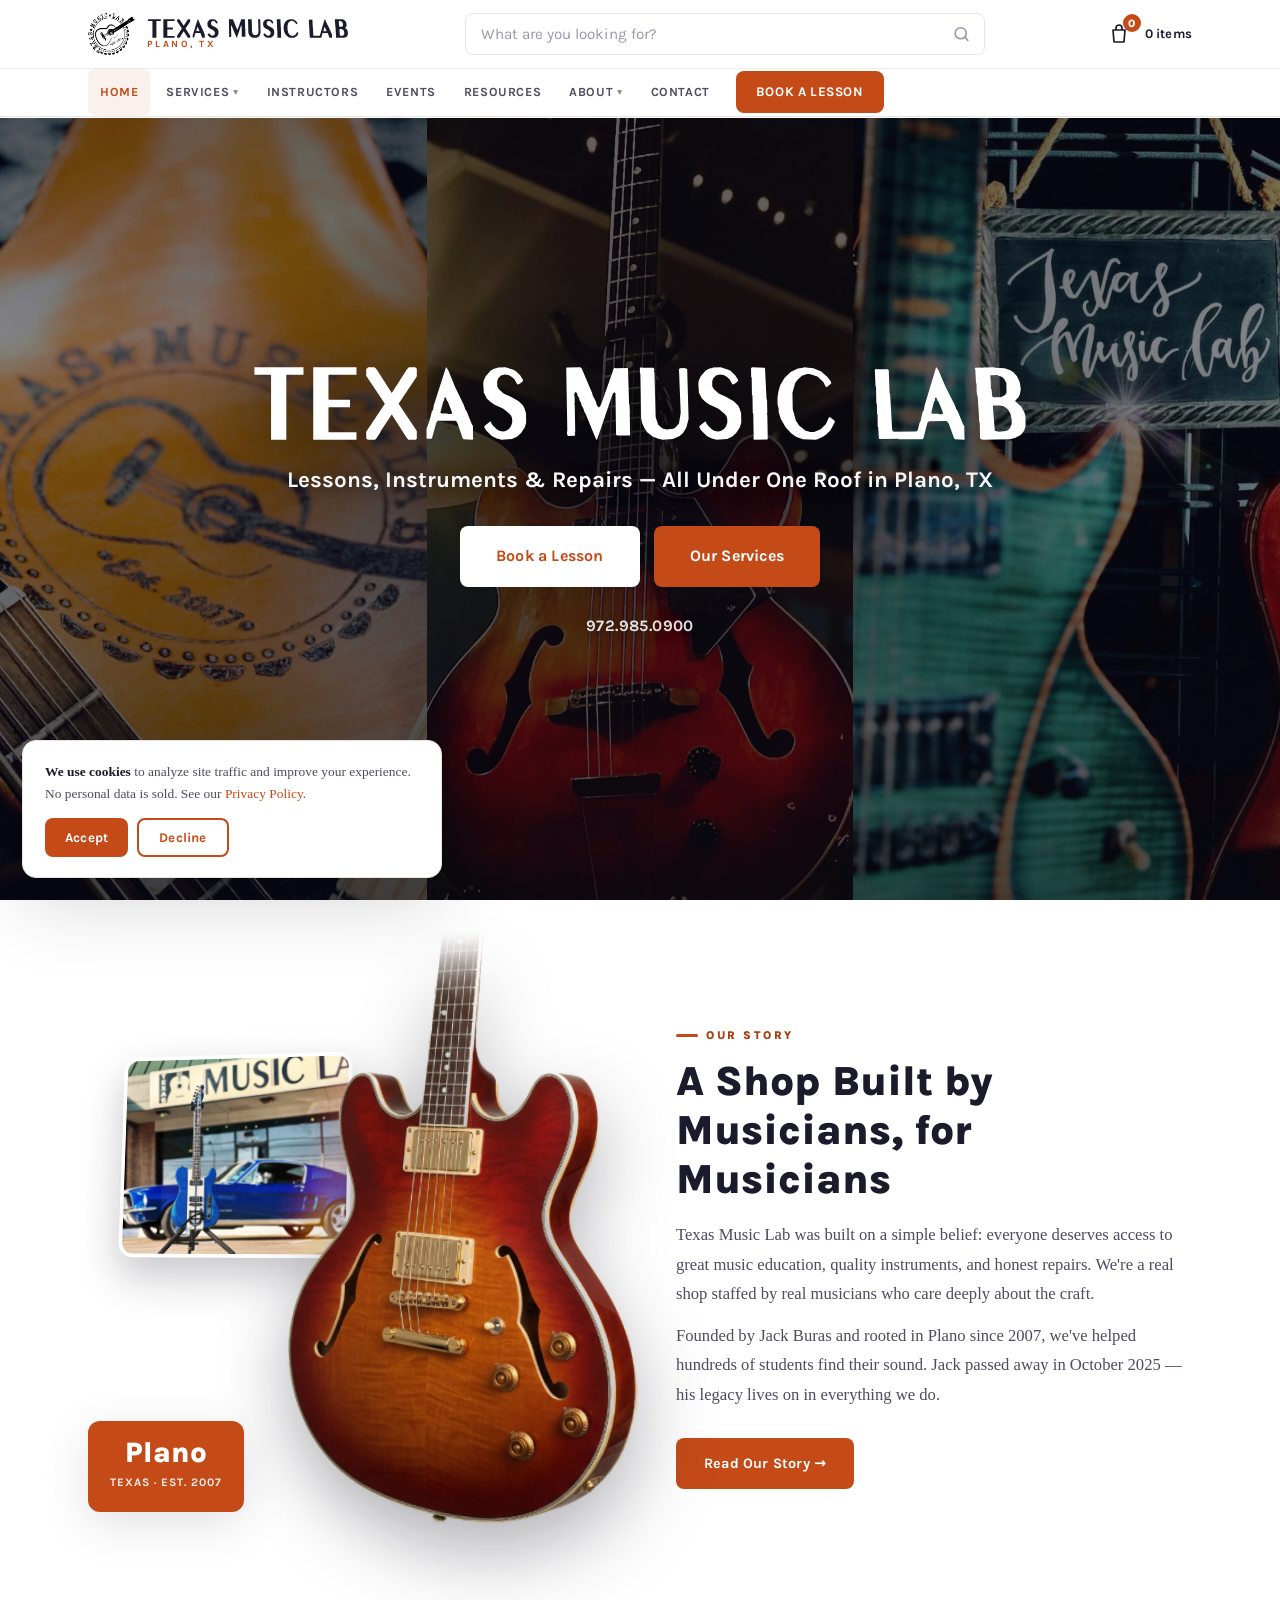
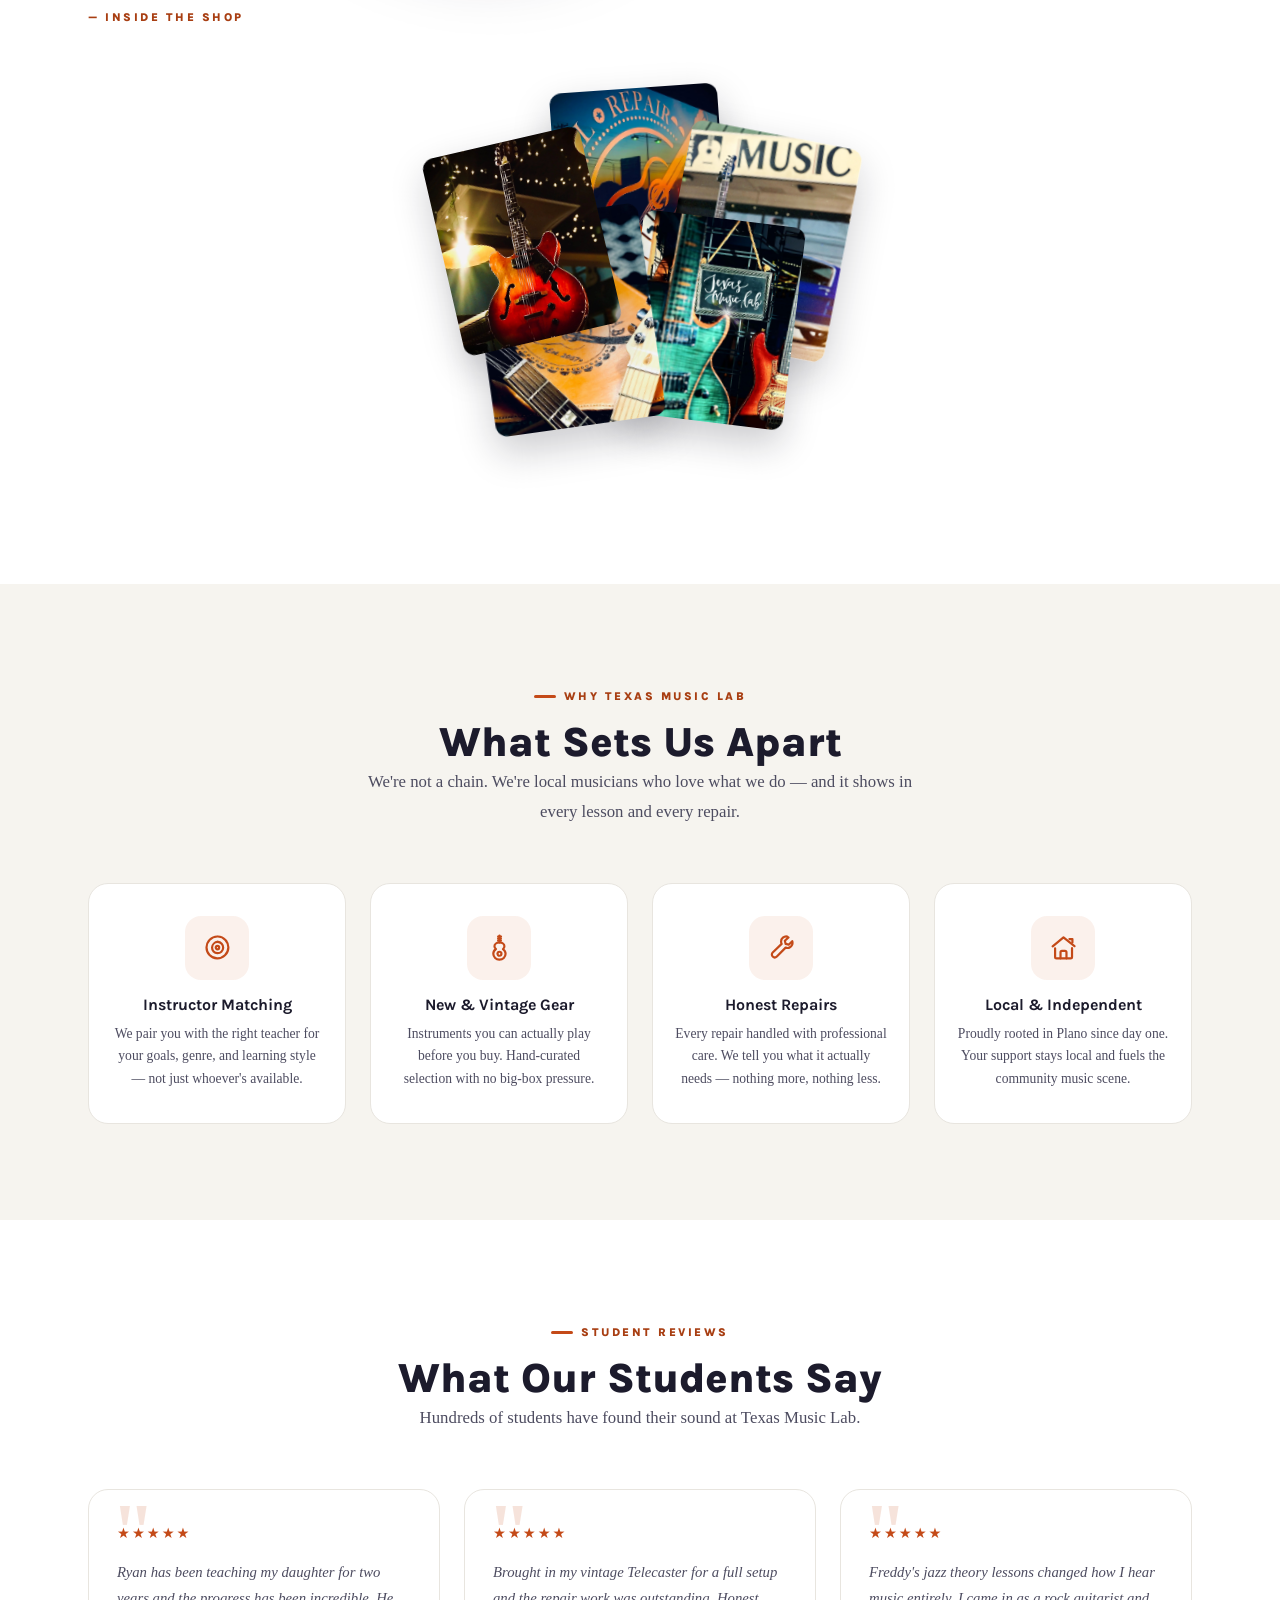
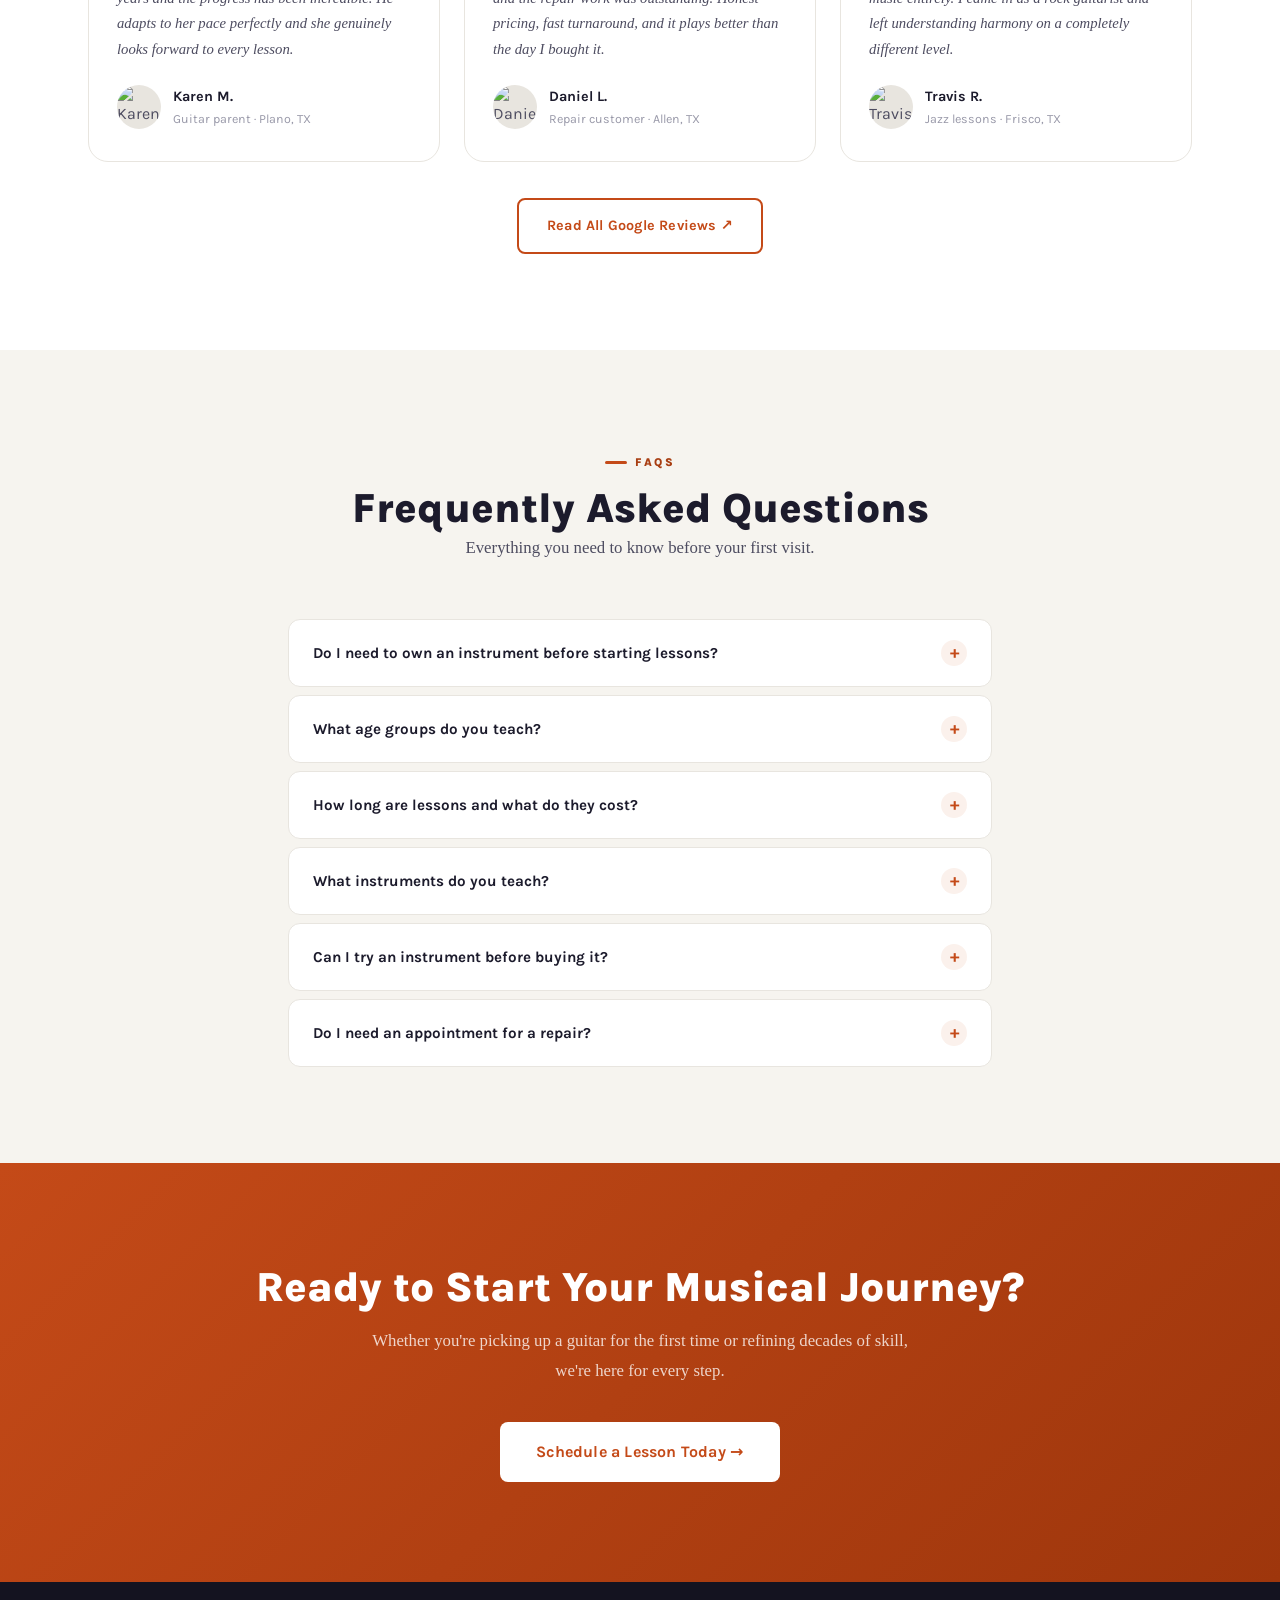
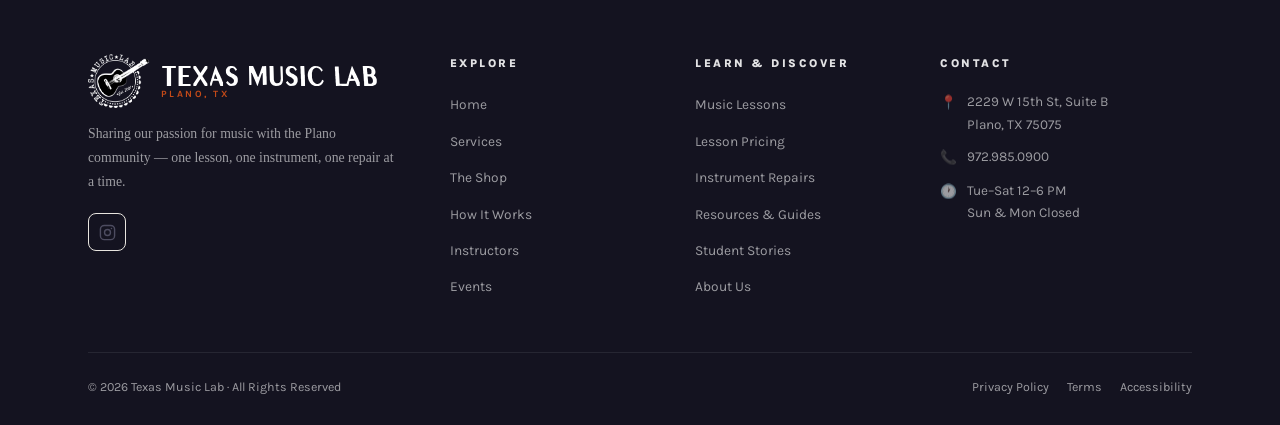
==== index.html @ 433337b1 "Replace the why-card emoji with hand-drawn icons Twenty emoji across five pages become fourteen stro" ====
<!DOCTYPE html>
<html lang="en">
<head>
  <meta charset="UTF-8">
  <meta name="viewport" content="width=device-width, initial-scale=1.0">
  <meta name="description" content="Texas Music Lab – Music lessons, new & vintage instruments, and expert repairs in Plano, TX. Book your first lesson today.">
  <title>Texas Music Lab | Music Lessons, Instruments & Repairs — Plano, TX</title>
  <link rel="preconnect" href="https://fonts.googleapis.com">
  <!-- gstatic is where the font FILES come from; without this the
       connection is only opened after the CSS has been parsed. -->
  <link rel="preconnect" href="https://fonts.gstatic.com" crossorigin>
  <link href="https://fonts.googleapis.com/css2?family=Karla:wght@400;500;600;700;800&family=Old+Standard+TT:ital,wght@0,400;0,700;1,400&display=swap" rel="stylesheet">
  <script>document.documentElement.classList.add("js");</script>
  <link rel="icon" href="assets/favicon.ico" sizes="any">
  <link rel="icon" type="image/png" sizes="32x32" href="assets/favicon-32.png">
  <link rel="icon" type="image/png" sizes="16x16" href="assets/favicon-16.png">
  <link rel="apple-touch-icon" href="assets/apple-touch-icon.png">
  <link rel="stylesheet" href="style.css">
</head>
<body>

<!-- ░░ NAV ░░ -->
<nav id="nav">
  <div class="wrap">
    <div class="nav-top">
      <a href="index.html" class="logo" aria-label="Texas Music Lab — home">
        <img src="assets/logo-dark.png" alt="" class="logo-mark" width="365" height="320" decoding="async">
        <span class="logo-text">
          <img src="assets/wordmark.svg" class="logo-wordmark" alt="Texas Music Lab"
               width="1080" height="112" decoding="async">
          <span class="logo-sub">Plano, TX</span>
        </span>
      </a>
      <form class="site-search" id="siteSearch" role="search">
          <svg class="ss-icon" viewBox="0 0 24 24" aria-hidden="true"><circle cx="11" cy="11" r="7"/><path d="M20 20l-3.5-3.5"/></svg>
          <input type="search" id="siteSearchInput" autocomplete="off" spellcheck="false"
                 placeholder="What are you looking for?" aria-label="Search this site"
                 aria-controls="searchResults" aria-expanded="false">
          <div class="search-results" id="searchResults" role="listbox" hidden></div>
        </form>
      <div class="nav-right">
          <button type="button" id="cartBtn" class="cart-btn" aria-expanded="false"
                  aria-controls="cartTray" aria-label="Enquiry list, empty">
            <svg viewBox="0 0 24 24" aria-hidden="true"><path d="M6 8h12l-1 12H7L6 8z"/><path d="M9 8V6a3 3 0 0 1 6 0v2"/></svg>
            <span class="cart-count" id="cartCount">0</span>
          </button>
          <span class="cart-label" id="cartLabel">0 items</span>
          <div class="cart-tray" id="cartTray" hidden></div>
        <button id="hbg" aria-label="Toggle menu" aria-expanded="false"><span></span><span></span><span></span></button>
      </div>
    </div>
  </div>
  <div class="nav-bar">
    <div class="wrap">
<ul class="nav-menu">
        <li class="nav-item"><a href="index.html" class="nav-link" id="nl-home">Home</a></li>
        <li class="nav-item has-mega">
            <a href="services.html" class="nav-link" id="nl-svc">Services <span class="chev">▾</span></a>
            <div class="mega">
              <div class="wrap">
                <div class="mega-grid">
                  <div class="mega-col">
                    <p class="mega-head">Lessons</p>
                    <a href="services.html#lessons">All Lessons</a>
                    <a href="services.html#pricing">Pricing</a>
                    <a href="instructors.html">Our Instructors</a>
                    <a href="process.html">How It Works</a>
                  </div>
                  <div class="mega-col">
                    <p class="mega-head">Guitars &amp; Bass</p>
                    <a href="shop.html#acoustic-guitars">Acoustic Guitars</a>
                    <a href="shop.html#electric-guitars">Electric Guitars</a>
                    <a href="shop.html#classical-flamenco">Classical &amp; Flamenco</a>
                    <a href="shop.html#bass-guitars">Bass Guitars</a>
                  </div>
                  <div class="mega-col">
                    <p class="mega-head">More Instruments</p>
                    <a href="shop.html#ukuleles">Ukuleles</a>
                    <a href="shop.html#amps-pedals">Amps &amp; Pedals</a>
                    <a href="shop.html#strings-accessories">Strings &amp; Accessories</a>
                    <a href="shop.html#vintage-consignment">Vintage &amp; Consignment</a>
                  </div>
                  <div class="mega-col">
                    <p class="mega-head">Repairs</p>
                    <a href="services.html#repairs">All Repairs</a>
                    <a href="services.html#repairs">Full Setups</a>
                    <a href="services.html#repairs">Fret Work</a>
                    <a href="services.html#repairs">Electronics</a>
                  </div>
                  <div class="mega-col">
                    <p class="mega-head">Visit</p>
                    <a href="shop.html">Browse the Shop</a>
                    <a href="events.html">Events</a>
                    <a href="resources.html">Resources</a>
                    <a href="student-stories.html">Student Stories</a>
                  </div>
                </div>
              </div>
            </div>
          </li>
        <li class="nav-item"><a href="instructors.html" class="nav-link" id="nl-inst">Instructors</a></li>
        <li class="nav-item"><a href="events.html" class="nav-link" id="nl-events">Events</a></li>
        <li class="nav-item"><a href="resources.html" class="nav-link" id="nl-res">Resources</a></li>
        <li class="nav-item has-mega">
            <a href="about.html" class="nav-link" id="nl-about">About <span class="chev">▾</span></a>
            <div class="mega">
              <div class="wrap">
                <div class="mega-grid mega-grid-3">
                  <div class="mega-col">
                    <p class="mega-head">The Shop</p>
                    <a href="about.html">Our Story</a>
                    <a href="instructors.html">Meet the Instructors</a>
                    <a href="student-stories.html">Student Stories</a>
                  </div>
                  <div class="mega-col">
                    <p class="mega-head">How It Works</p>
                    <a href="process.html#step-01">1 &middot; The Conversation</a>
                    <a href="process.html#step-02">2 &middot; Your Instructor Match</a>
                    <a href="process.html#step-03">3 &middot; Your First Lesson</a>
                    <a href="process.html#step-04">4 &middot; Building the Routine</a>
                    <a href="process.html#step-05">5 &middot; Playing for People</a>
                  </div>
                  <div class="mega-col">
                    <p class="mega-head">Visit Us</p>
                    <a href="contact.html">Contact &amp; Hours</a>
                    <a href="contact.html#cform">Send a Message</a>
                    <a href="privacy.html">Privacy &amp; Terms</a>
                  </div>
                </div>
              </div>
            </div>
          </li>
        <li class="nav-item"><a href="contact.html" class="nav-link" id="nl-contact">Contact</a></li>
      </ul>
        <a href="contact.html" class="btn btn-orange btn-sm nav-cta">Book a Lesson</a>
      </div>
    </div>
  </nav>
<div id="mob">
  <a href="index.html" class="mob-link" data-mob="home">Home</a>
  <a href="services.html" class="mob-link" data-mob="svc">Services</a>
  <div class="mob-sub">
    <a href="services.html#lessons">🎵 Lessons</a>
    <a href="services.html#instruments">🎸 Instruments</a>
    <a href="services.html#repairs">🔧 Repairs</a>
    <a href="shop.html">🛍️ The Shop</a>
    <a href="process.html">🧭 How It Works</a>
  </div>
  <a href="instructors.html" class="mob-link" data-mob="inst">Instructors</a>
  <a href="events.html" class="mob-link" data-mob="events">Events</a>
  <a href="resources.html" class="mob-link" data-mob="res">Resources</a>
  <a href="about.html" class="mob-link" data-mob="about">About</a>
  <div class="mob-sub">
    <a href="student-stories.html">⭐ Student Stories</a>
  </div>
  <a href="contact.html" class="mob-link" data-mob="contact">Contact</a>
  <a href="contact.html" class="btn btn-orange btn-full mob-cta">Book a Lesson</a>
</div>

<!-- ░░ HERO ░░ -->
<section class="home-hero">
  <!-- Three panels of the shop itself. Decorative by design: the h1 below
       already carries the name, so alt text here would announce it twice. -->
  <div class="hero-strip" aria-hidden="true">
    <div class="hs-panel"><img src="assets/photos/branded-leather.jpg" alt="" decoding="async"></div>
    <!-- hollowbody sits in the middle deliberately: it is the only one of the
         five photographs with no shop signage in it, so nothing competes with
         the wordmark, and it is also the darkest. -->
    <div class="hs-panel"><img src="assets/photos/hollowbody.jpg" alt="" decoding="async"></div>
    <div class="hs-panel"><img src="assets/photos/shop-wall.jpg" alt="" decoding="async"></div>
  </div>
  <div class="hero-inner">
    <h1 class="hero-title">
      <img src="assets/wordmark.svg" width="1080" height="112" alt="Texas Music Lab">
    </h1>
    <p class="hero-tagline">Lessons, Instruments &amp; Repairs &mdash; All Under One Roof in Plano, TX</p>
    <div class="hero-actions">
      <a href="contact.html" class="btn btn-white btn-lg">Book a Lesson</a>
      <a href="services.html" class="btn btn-orange btn-lg">Our Services</a>
    </div>
    <a href="tel:+19729850900" class="hero-phone">972.985.0900</a>
  </div>
</section>

<!-- ░░ ABOUT SNIPPET ░░ -->
<section class="sec">
  <div class="wrap">
    <div class="split">
      <div class="g3d" id="g3d">
        <div class="g3d-stage" id="g3dStage">
          <!-- Front plane: a cutout, so no card chrome - it carries its own
               drop-shadow, which follows the alpha instead of a box. -->
          <div class="g3d-float" data-depth="62" data-drift="-22">
            <img src="assets/photos/guitar.webp" width="537" height="918"
                 alt="A cherry sunburst semi-hollow electric guitar with gold hardware">
          </div>
          <!-- Behind it, the real shop. The instrument carries the picture;
               the photograph is what makes the claim true. -->
          <div class="g3d-card g3d-back" data-depth="-38" data-drift="28">
            <img src="assets/photos/storefront.jpg" alt="A blue electric guitar on a stand outside the Texas Music Lab storefront, beside a blue Mustang">
          </div>
        </div>
        <div class="img-badge">
          <span class="badge-num">Plano</span>
          <span class="badge-lbl">Texas · Est. 2007</span>
        </div>
      </div>
      <div>
        <div class="tag">Our Story</div>
        <h2>A Shop Built by<br>Musicians, for Musicians</h2>
        <p style="color:var(--body);line-height:1.78;margin:16px 0 12px;">Texas Music Lab was built on a simple belief: everyone deserves access to great music education, quality instruments, and honest repairs. We're a real shop staffed by real musicians who care deeply about the craft.</p>
        <p style="color:var(--body);line-height:1.78;margin-bottom:28px;">Founded by Jack Buras and rooted in Plano since 2007, we've helped hundreds of students find their sound. Jack passed away in October 2025 — his legacy lives on in everything we do.</p>
        <a href="about.html" class="btn btn-orange">Read Our Story →</a>
      </div>
    </div>
  </div>
</section>

<!-- ░░ SHOP CLUSTER ░░ -->
<section class="sec float-sec">
  <div class="wrap">
    <p class="fs-kicker">— Inside the shop</p>
    <!-- The cards pile up by default and push apart from the pointer. JS
         writes the transform on .fs-item, so the idle float has to live on
         .fs-inner or the inline style would overwrite the animation. -->
    <div class="float-strip" id="shopCluster">
      <figure class="fs-item" data-x="0" data-y="-70" data-r="-4" data-s="1.0">
        <div class="fs-inner"><img src="assets/photos/window-sign.jpg" alt="The Texas Music Lab window decal lit by the sunset" loading="lazy" decoding="async"></div>
      </figure>
      <figure class="fs-item" data-x="118" data-y="-22" data-r="11" data-s="1.03">
        <div class="fs-inner"><img src="assets/photos/storefront.jpg" alt="A blue electric guitar on a stand outside the storefront, beside a blue Mustang" loading="lazy" decoding="async"></div>
      </figure>
      <figure class="fs-item" data-x="73" data-y="57" data-r="7" data-s="0.97">
        <div class="fs-inner"><img src="assets/photos/shop-wall.jpg" alt="Electric guitars on the shop wall beside a hanging Texas Music Lab sign" loading="lazy" decoding="async"></div>
      </figure>
      <figure class="fs-item" data-x="-73" data-y="57" data-r="-8" data-s="1.02">
        <div class="fs-inner"><img src="assets/photos/branded-leather.jpg" alt="Guitar headstocks resting on leather branded with the Texas Music Lab logo" loading="lazy" decoding="async"></div>
      </figure>
      <figure class="fs-item" data-x="-118" data-y="-22" data-r="-13" data-s="0.96">
        <div class="fs-inner"><img src="assets/photos/hollowbody.jpg" alt="Red hollow-body electric guitar hanging under warm string lights" loading="lazy" decoding="async"></div>
      </figure>
    </div>
  </div>
</section>

<!-- ░░ WHY CHOOSE US ░░ -->
<section class="sec sec-alt">
  <div class="wrap">
    <div class="sec-hd c">
      <div class="tag">Why Texas Music Lab</div>
      <h2>What Sets Us Apart</h2>
      <p class="lead">We're not a chain. We're local musicians who love what we do — and it shows in every lesson and every repair.</p>
    </div>
    <div class="why-grid">
      <div class="why-card fu">
        <div class="why-icon"><svg class="hd-icon" data-icon="target" viewBox="0 0 24 24" aria-hidden="true" fill="none" stroke="currentColor" stroke-width="1.7" stroke-linecap="round" stroke-linejoin="round"><path d="M12.3 3.5c4.6.2 8.2 4 8.1 8.6-.1 4.7-4 8.4-8.7 8.3-4.6-.1-8.3-3.9-8.2-8.6.1-4.5 3.8-8.2 8.3-8.3"/><path d="M12.2 7.7c2.4.1 4.3 2.1 4.2 4.5-.1 2.4-2.1 4.3-4.5 4.2-2.3-.1-4.2-2.1-4.1-4.4.1-2.3 2-4.2 4.3-4.3"/><path d="M12 10.7c.7 0 1.3.6 1.3 1.3 0 .8-.6 1.4-1.3 1.4-.8 0-1.4-.6-1.3-1.4 0-.7.6-1.3 1.3-1.3"/></svg></div>
        <h4 class="why-title">Instructor Matching</h4>
        <p class="why-desc">We pair you with the right teacher for your goals, genre, and learning style — not just whoever's available.</p>
      </div>
      <div class="why-card fu">
        <div class="why-icon"><svg class="hd-icon" data-icon="guitar" viewBox="0 0 24 24" aria-hidden="true" fill="none" stroke="currentColor" stroke-width="1.7" stroke-linecap="round" stroke-linejoin="round"><path d="M12 21.4c-2.6.1-4.8-2-4.8-4.5 0-1.5.8-2.9 2.1-3.7-.7-.5-1.2-1.3-1.2-2.2 0-1.6 1.8-2.9 3.9-2.9 2.1 0 3.8 1.3 3.8 2.9 0 .9-.4 1.7-1.1 2.2 1.2.8 2 2.2 2 3.7 0 2.5-2.1 4.5-4.7 4.5"/><path d="M12 15.3c.8 0 1.6.7 1.5 1.6 0 .8-.7 1.5-1.5 1.5-.9 0-1.6-.7-1.5-1.6 0-.8.7-1.5 1.5-1.5"/><path d="M12 8.2V2.7"/><path d="M10.9 6.5h2.2"/><path d="M10.9 5h2.2"/><path d="M10.9 3.5h2.3"/></svg></div>
        <h4 class="why-title">New &amp; Vintage Gear</h4>
        <p class="why-desc">Instruments you can actually play before you buy. Hand-curated selection with no big-box pressure.</p>
      </div>
      <div class="why-card fu">
        <div class="why-icon"><svg class="hd-icon" data-icon="wrench" viewBox="0 0 24 24" aria-hidden="true" fill="none" stroke="currentColor" stroke-width="1.7" stroke-linecap="round" stroke-linejoin="round"><path d="M16.4 3.5c-2.5-.4-4.8 1.5-4.7 4 0 .6.1 1.2.4 1.7l-6.9 6.7c-.9.9-.9 2.3 0 3.1.9.9 2.3.8 3.2-.1l6.8-6.8c1.9.8 4.2-.1 5-2.1.4-.9.4-2 .1-2.9l-2.7 2.7-2.4-.6-.6-2.4 2.8-2.6"/></svg></div>
        <h4 class="why-title">Honest Repairs</h4>
        <p class="why-desc">Every repair handled with professional care. We tell you what it actually needs — nothing more, nothing less.</p>
      </div>
      <div class="why-card fu">
        <div class="why-icon"><svg class="hd-icon" data-icon="house" viewBox="0 0 24 24" aria-hidden="true" fill="none" stroke="currentColor" stroke-width="1.7" stroke-linecap="round" stroke-linejoin="round"><path d="M3.6 11.1L12 4.2l8.5 6.8"/><path d="M5.5 12.6v6.7c0 .6.5 1.1 1.1 1.1h10.9c.6 0 1.1-.5 1.1-1.1v-6.8"/><path d="M9.7 20.4v-4.7c0-.6.5-1.1 1.1-1.1h2.3c.7 0 1.2.5 1.2 1.1v4.7"/><path d="M16.6 5.5h2.3v2.6"/></svg></div>
        <h4 class="why-title">Local &amp; Independent</h4>
        <p class="why-desc">Proudly rooted in Plano since day one. Your support stays local and fuels the community music scene.</p>
      </div>
    </div>
  </div>
</section>

<!-- ░░ TESTIMONIALS ░░ -->
<section class="sec">
  <div class="wrap">
    <div class="sec-hd c">
      <div class="tag">Student Reviews</div>
      <h2>What Our Students Say</h2>
      <p class="lead">Hundreds of students have found their sound at Texas Music Lab.</p>
    </div>
    <div class="test-grid">
      <div class="test-card fu">
        <div class="test-quote-mark">"</div>
        <div class="test-stars">★★★★★</div>
        <p class="test-text">Ryan has been teaching my daughter for two years and the progress has been incredible. He adapts to her pace perfectly and she genuinely looks forward to every lesson.</p>
        <div class="test-author">
          <div class="test-av"><img src="https://images.unsplash.com/photo-1438761681033-6461ffad8d80?auto=format&fit=crop&w=100&q=80" alt="Karen M." /></div>
          <div><div class="test-name">Karen M.</div><div class="test-meta">Guitar parent · Plano, TX</div></div>
        </div>
      </div>
      <div class="test-card fu">
        <div class="test-quote-mark">"</div>
        <div class="test-stars">★★★★★</div>
        <p class="test-text">Brought in my vintage Telecaster for a full setup and the repair work was outstanding. Honest pricing, fast turnaround, and it plays better than the day I bought it.</p>
        <div class="test-author">
          <div class="test-av"><img src="https://images.unsplash.com/photo-1472099645785-5658abf4ff4e?auto=format&fit=crop&w=100&q=80" alt="Daniel L." /></div>
          <div><div class="test-name">Daniel L.</div><div class="test-meta">Repair customer · Allen, TX</div></div>
        </div>
      </div>
      <div class="test-card fu">
        <div class="test-quote-mark">"</div>
        <div class="test-stars">★★★★★</div>
        <p class="test-text">Freddy's jazz theory lessons changed how I hear music entirely. I came in as a rock guitarist and left understanding harmony on a completely different level.</p>
        <div class="test-author">
          <div class="test-av"><img src="https://images.unsplash.com/photo-1507003211169-0a1dd7228f2d?auto=format&fit=crop&w=100&q=80" alt="Travis R." /></div>
          <div><div class="test-name">Travis R.</div><div class="test-meta">Jazz lessons · Frisco, TX</div></div>
        </div>
      </div>
    </div>
    <div style="text-align:center;margin-top:36px;">
      <a href="https://www.google.com/search?q=Texas+Music+Lab+Plano+TX" target="_blank" rel="noopener noreferrer" class="btn btn-outline">Read All Google Reviews ↗</a>
    </div>
  </div>
</section>

<!-- ░░ FAQ ░░ -->
<section class="sec sec-alt">
  <div class="wrap" style="max-width:760px;">
    <div class="sec-hd c">
      <div class="tag">FAQs</div>
      <h2>Frequently Asked Questions</h2>
      <p class="lead">Everything you need to know before your first visit.</p>
    </div>
    <div class="faq-list">
      <div class="faq-item">
        <div class="faq-q">Do I need to own an instrument before starting lessons? <div class="faq-icon">+</div></div>
        <div class="faq-a">No — instruments are available to use during lessons, and our staff can help you find the right one when you're ready to buy. We won't rush you into a purchase.</div>
      </div>
      <div class="faq-item">
        <div class="faq-q">What age groups do you teach? <div class="faq-icon">+</div></div>
        <div class="faq-a">We teach all ages — from young beginners (typically 7+) to adults picking up an instrument for the first time. Each instructor is experienced with different age groups and we'll match accordingly.</div>
      </div>
      <div class="faq-item">
        <div class="faq-q">How long are lessons and what do they cost? <div class="faq-icon">+</div></div>
        <div class="faq-a">We offer 30-minute and 60-minute private lessons, starting at approximately $35/lesson. Contact us for current exact rates and monthly bundle pricing.</div>
      </div>
      <div class="faq-item">
        <div class="faq-q">What instruments do you teach? <div class="faq-icon">+</div></div>
        <div class="faq-a">Our instructors cover acoustic guitar, electric guitar, classical guitar, flamenco, ukulele, bass guitar, and upright bass — alongside music theory in multiple genres.</div>
      </div>
      <div class="faq-item">
        <div class="faq-q">Can I try an instrument before buying it? <div class="faq-icon">+</div></div>
        <div class="faq-a">Absolutely. Come into the shop and play anything that interests you. Our staff will help you find the right fit — no pressure, no commission-driven sales tactics.</div>
      </div>
      <div class="faq-item">
        <div class="faq-q">Do I need an appointment for a repair? <div class="faq-icon">+</div></div>
        <div class="faq-a">Walk-ins are welcome during business hours. Bring your instrument in and we'll give you an honest assessment and quote before any work is done.</div>
      </div>
    </div>
  </div>
</section>

<!-- ░░ CTA ░░ -->
<div class="cta-sec">
  <div class="wrap">
    <h2>Ready to Start Your Musical Journey?</h2>
    <p class="lead">Whether you're picking up a guitar for the first time or refining decades of skill, we're here for every step.</p>
    <a href="contact.html" class="btn btn-white btn-lg">Schedule a Lesson Today →</a>
  </div>
</div>

<!-- ░░ FOOTER ░░ -->
<footer>
  <div class="wrap">
    <div class="ft-grid">
      <div>
        <div class="ft-logo">
          <a href="index.html" class="logo" aria-label="Texas Music Lab — home">
            <img src="assets/logo-light.png" alt="" class="logo-mark" width="365" height="320" loading="lazy" decoding="async">
            <span class="logo-text"><img src="assets/wordmark.svg" class="logo-wordmark" alt="Texas Music Lab"
               width="1080" height="112" decoding="async"><span class="logo-sub">Plano, TX</span></span>
          </a>
        </div>
        <p class="ft-tagline">Sharing our passion for music with the Plano community — one lesson, one instrument, one repair at a time.</p>
        <div class="social-row">
          <a href="https://www.instagram.com/texasmusiclab/" class="soc-btn"
             aria-label="Texas Music Lab on Instagram"
             target="_blank" rel="noopener noreferrer">
            <svg viewBox="0 0 24 24" width="17" height="17" fill="none" stroke="currentColor"
                 stroke-width="2" stroke-linecap="round" stroke-linejoin="round"
                 aria-hidden="true" focusable="false">
              <rect x="2" y="2" width="20" height="20" rx="5.5"/>
              <circle cx="12" cy="12" r="4.2"/>
              <circle cx="17.6" cy="6.4" r="1.1" fill="currentColor" stroke="none"/>
            </svg>
          </a>
        </div>
      </div>
      <div>
        <div class="ft-head">Explore</div>
        <ul class="ft-links">
          <li><a href="index.html">Home</a></li>
          <li><a href="services.html">Services</a></li>
          <li><a href="shop.html">The Shop</a></li>
          <li><a href="process.html">How It Works</a></li>
          <li><a href="instructors.html">Instructors</a></li>
          <li><a href="events.html">Events</a></li>
        </ul>
      </div>
      <div>
        <div class="ft-head">Learn &amp; Discover</div>
        <ul class="ft-links">
          <li><a href="services.html#lessons">Music Lessons</a></li>
          <li><a href="services.html#pricing">Lesson Pricing</a></li>
          <li><a href="services.html#repairs">Instrument Repairs</a></li>
          <li><a href="resources.html">Resources &amp; Guides</a></li>
          <li><a href="student-stories.html">Student Stories</a></li>
          <li><a href="about.html">About Us</a></li>
        </ul>
      </div>
      <div>
        <div class="ft-head">Contact</div>
        <div class="ft-ci"><span class="ic">📍</span><span>2229 W 15th St, Suite B<br>Plano, TX 75075</span></div>
        <div class="ft-ci"><span class="ic">📞</span><a href="tel:+19729850900">972.985.0900</a></div>
        <div class="ft-ci"><span class="ic">🕐</span><span>Tue–Sat 12–6 PM<br>Sun &amp; Mon Closed</span></div>
      </div>
    </div>
    <div class="ft-bottom">
      <span>© 2026 Texas Music Lab · All Rights Reserved</span>
      <div class="ft-legal"><a href="privacy.html">Privacy Policy</a><a href="privacy.html#terms">Terms</a><a href="privacy.html#accessibility">Accessibility</a></div>
    </div>
  </div>
</footer>

<!-- ░░ COOKIE ░░ -->
<div id="cookie">
  <p class="cookie-txt"><strong>We use cookies</strong> to analyze site traffic and improve your experience. No personal data is sold. See our <a href="privacy.html" style="color:var(--orange)">Privacy Policy</a>.</p>
  <div class="cookie-btns">
    <button class="btn btn-orange btn-sm" onclick="setCookie('yes')">Accept</button>
    <button class="btn btn-outline btn-sm" onclick="setCookie('no')">Decline</button>
  </div>
</div>
<script>
  const nav=document.getElementById('nav');
  window.addEventListener('scroll',()=>nav.classList.toggle('stuck',scrollY>20),{passive:true});
  const hbg=document.getElementById('hbg'),mob=document.getElementById('mob');
  hbg.addEventListener('click',()=>{const o=mob.classList.toggle('open');hbg.classList.toggle('open',o);hbg.setAttribute('aria-expanded',o);});
  mob.querySelectorAll('a').forEach(a=>a.addEventListener('click',()=>{mob.classList.remove('open');hbg.classList.remove('open');hbg.setAttribute('aria-expanded',false);}));
  document.getElementById('nl-home')?.classList.add('active');
  document.querySelector('#mob [data-mob="home"]')?.classList.add('active');
  const obs=new IntersectionObserver(entries=>{entries.forEach(e=>{if(e.isIntersecting){e.target.classList.add('in');obs.unobserve(e.target);}});},{threshold:0.1,rootMargin:'0px 0px -30px 0px'});
  document.querySelectorAll('.fu').forEach(el=>obs.observe(el));
  document.querySelectorAll('.faq-q').forEach(q=>{q.addEventListener('click',()=>{const item=q.closest('.faq-item');const was=item.classList.contains('open');document.querySelectorAll('.faq-item').forEach(i=>i.classList.remove('open'));if(!was)item.classList.add('open');});});
  function setCookie(v){localStorage.setItem('tml_c',v);document.getElementById('cookie').classList.add('off');}
  if(localStorage.getItem('tml_c'))document.getElementById('cookie')?.classList.add('off');

  /* ── MOTION LAYER ──────────────────────────────────────────────
     Word-reveal headings + scroll-linked process timeline.
     Both no-op safely on pages that don't use them.            */
  (function () {
    var reduce = window.matchMedia('(prefers-reduced-motion: reduce)').matches;

    /* Word reveal ------------------------------------------------
       Walks child nodes instead of using textContent, so <br>
       line breaks and inline <span> accents survive the split.  */
    function splitHeading(el) {
      if (el.dataset.wrReady === 'true') return;
      var label = (el.textContent || '').replace(/\s+/g, ' ').trim();
      var i = 0;

      (function walk(parent) {
        Array.prototype.slice.call(parent.childNodes).forEach(function (node) {
          if (node.nodeType === 3) {
            var parts = node.textContent.split(/(\s+)/);
            var frag = document.createDocumentFragment();
            parts.forEach(function (part) {
              if (!part) return;
              if (!part.trim()) { frag.appendChild(document.createTextNode(part)); return; }
              var w = document.createElement('span');
              w.className = 'wr-word';
              w.setAttribute('aria-hidden', 'true');
              w.style.setProperty('--wr-i', i++);
              w.textContent = part;
              frag.appendChild(w);
            });
            parent.replaceChild(frag, node);
          } else if (node.nodeType === 1 && node.tagName !== 'BR') {
            walk(node);
          }
        });
      })(el);

      if (label) el.setAttribute('aria-label', label);
      el.dataset.wrReady = 'true';
      el.classList.add('is-ready');
    }

    var heads = Array.prototype.slice.call(document.querySelectorAll('h1[data-word-reveal]'));
    if (heads.length) {
      if (reduce || !('IntersectionObserver' in window)) {
        heads.forEach(function (h) { h.classList.add('is-ready', 'is-visible'); });
      } else {
        var hObs = new IntersectionObserver(function (entries, io) {
          entries.forEach(function (e) {
            if (!e.isIntersecting) return;
            e.target.classList.add('is-visible');
            io.unobserve(e.target);
          });
        }, { threshold: 0.2, rootMargin: '0px 0px -10% 0px' });
        heads.forEach(function (h) { splitHeading(h); hObs.observe(h); });
      }
    }

    /* Process timeline -------------------------------------------
       Geometry comes from the first and last step markers, so the
       rail starts and ends on real content, not section edges.  */
    var tl = document.querySelector('.timeline');
    if (!tl) return;
    var items = Array.prototype.slice.call(tl.querySelectorAll('.tl-item'));
    if (!items.length) return;

    function centerOf(item) {
      var r = item.querySelector('.tl-num').getBoundingClientRect();
      return r.top + r.height / 2;
    }

    function measure() {
      var base = tl.getBoundingClientRect().top;
      var top = centerOf(items[0]) - base;
      var bottom = centerOf(items[items.length - 1]) - base;
      tl.style.setProperty('--tl-top', top + 'px');
      tl.style.setProperty('--tl-height', Math.max(0, bottom - top) + 'px');
      return { top: top, height: Math.max(1, bottom - top) };
    }

    var geo = measure();

    if (reduce) {
      tl.style.setProperty('--tl-fill', 1);
      items.forEach(function (it) { it.classList.add('is-active'); });
      window.addEventListener('resize', function () { geo = measure(); }, { passive: true });
      return;
    }

    var ticking = false;
    function update() {
      ticking = false;
      var base = tl.getBoundingClientRect().top;
      var startY = base + geo.top;
      var endY = base + geo.top + geo.height;
      var anchor = window.innerHeight * 0.58;
      var p = (anchor - startY) / (endY - startY);
      p = p < 0 ? 0 : p > 1 ? 1 : p;
      tl.style.setProperty('--tl-fill', p);

      var headY = startY + p * (endY - startY);
      items.forEach(function (it) {
        it.classList.toggle('is-active', headY >= centerOf(it) - 1);
      });
    }
    function onScroll() {
      if (ticking) return;
      ticking = true;
      requestAnimationFrame(update);
    }

    window.addEventListener('scroll', onScroll, { passive: true });
    window.addEventListener('resize', function () { geo = measure(); onScroll(); }, { passive: true });
    window.addEventListener('load', function () { geo = measure(); onScroll(); });
    if (document.fonts && document.fonts.ready) {
      document.fonts.ready.then(function () { geo = measure(); onScroll(); });
    }
    update();
  })();

  /* Tenure counters: the markup already carries the correct number so a no-JS
     visitor sees the truth; this only keeps it true after each New Year. */
  document.querySelectorAll('[data-since]').forEach(function (el) {
    var start = parseInt(el.getAttribute('data-since'), 10);
    if (!start) return;
    var years = new Date().getFullYear() - start;
    if (years > 0 && years < 200) el.textContent = String(years);
  });

  

  /* ── ABOUT: layered photo depth ────────────────────────────────
     Two photographs on separate Z planes. Scroll drifts them apart;
     the pointer leans the whole stage. Both are damped toward a
     target rather than pinned, so nothing snaps.               */
  (function () {
    var stage = document.getElementById('g3dStage');
    var box = document.getElementById('g3d');
    if (!stage || !box) return;
    var fine = window.matchMedia('(hover: hover) and (pointer: fine)').matches;
    var still = window.matchMedia('(prefers-reduced-motion: reduce)').matches;
    if (still) return;                       /* CSS already renders it square-on */

    var cards = [].slice.call(stage.querySelectorAll('.g3d-card, .g3d-float'));
    var tx = 0, ty = 0, cx = 0, cy = 0;      /* target vs current tilt */
    var drift = 0, raf = 0, running = false;

    function frame() {
      running = false;
      cx += (tx - cx) * 0.09;                /* damped, not pinned */
      cy += (ty - cy) * 0.09;
      stage.style.transform = 'rotateY(' + (-11 + cx) + 'deg) rotateX(' + (5 + cy) + 'deg)';
      for (var i = 0; i < cards.length; i++) {
        var c = cards[i];
        var z = +c.getAttribute('data-depth');
        var d = +c.getAttribute('data-drift');
        c.style.transform = 'translate3d(0,' + (drift * d).toFixed(2) + 'px,' + z + 'px)';
      }
      if (Math.abs(tx - cx) > 0.01 || Math.abs(ty - cy) > 0.01) {
        running = true; raf = requestAnimationFrame(frame);
      }
    }
    function kick() { if (!running && !document.hidden) { running = true; raf = requestAnimationFrame(frame); } }

    function onScroll() {
      var r = box.getBoundingClientRect();
      /* -1 .. 1 as the block crosses the viewport */
      var p = (r.top + r.height / 2 - window.innerHeight / 2) / (window.innerHeight / 2 + r.height / 2);
      drift = Math.max(-1, Math.min(1, p));
      kick();
    }

    if (fine) {
      box.addEventListener('pointermove', function (e) {
        var r = box.getBoundingClientRect();
        tx = ((e.clientX - r.left) / r.width - 0.5) * 13;
        ty = -((e.clientY - r.top) / r.height - 0.5) * 9;
        kick();
      }, { passive: true });
      box.addEventListener('pointerleave', function () { tx = 0; ty = 0; kick(); });
    }
    window.addEventListener('scroll', onScroll, { passive: true });
    window.addEventListener('resize', onScroll, { passive: true });
    document.addEventListener('visibilitychange', function () {
      if (document.hidden) { cancelAnimationFrame(raf); running = false; }
    });
    onScroll(); frame();
  })();
</script>
<script src="assets/site.js" defer></script>
</body>
</html>
---- style.css ----
/* ============================================================
   TEXAS MUSIC LAB — SHARED STYLESHEET
   Inspired by Strive PT & Wellness design language
   ============================================================ */

/* ── RESET ─────────────────────────────────────────────────── */
*, *::before, *::after { box-sizing: border-box; margin: 0; padding: 0; }
html { scroll-behavior: smooth; }
body {
  font-family: var(--font);
  background: var(--white);
  color: var(--body);
  line-height: 1.65;
  overflow-x: hidden;
}
img { max-width: 100%; display: block; }
a { color: inherit; text-decoration: none; }
button { cursor: pointer; border: none; background: none; font-family: inherit; }
ul { list-style: none; }

/* ── CUSTOM PROPERTIES ─────────────────────────────────────── */
:root {
  --white:      #FFFFFF;
  --off-white:  #F6F4EF;
  --dark:       #141320;
  --text:       #1C1B2C;
  --body:       #4D4C60;
  --muted:      #9898A8;
  --orange:     #C44A18;
  --orange-h:   #A83E12;
  --orange-lt:  rgba(196,74,24,.08);
  --gold:       #C49A38;
  /* Ink variants: --orange/--gold are fill colours; small label TEXT on a
     tinted or off-white ground needs these darker values to clear 4.5:1. */
  --orange-ink: #A83E12;
  --gold-ink:   #8A6C26;
  --border:     #E8E5DF;
  --border2:    #F0EDE7;
  /* The shop's own pairing, read off the live site's stylesheet rather
     than chosen: headings and links are Karla, body copy is Old Standard
     TT. An inverted pairing (sans display over serif prose), which is
     unusual enough that guessing would not have landed on it. */
  --font:       'Karla', system-ui, sans-serif;
  --font-body:  'Old Standard TT', Georgia, serif;
  --max:        1160px;
  --nav-h:      118px;   /* logo row + nav row */
  --r:          12px;
  --r-lg:       20px;
  --sh:         0 4px 20px rgba(0,0,0,.07);
  --sh-lg:      0 12px 48px rgba(0,0,0,.12);
  --sh-xl:      0 24px 80px rgba(0,0,0,.16);
  /* Built-in CSS easings are weak; these carry the punch. */
  --ease-out:    cubic-bezier(.23, 1, .32, 1);
  --ease-in-out: cubic-bezier(.77, 0, .175, 1);
}

/* ── TYPOGRAPHY ────────────────────────────────────────────── */
h1, h2, h3, h4 {
  font-family: var(--font);
  color: var(--text);
  font-weight: 800;
  line-height: 1.18;
}
h1 { font-size: clamp(2.4rem, 5vw, 3.8rem); }
h2 { font-size: clamp(1.8rem, 3.5vw, 2.6rem); }
h3 { font-size: 1.2rem; font-weight: 700; }
h4 { font-size: 1rem; font-weight: 700; }

/* ── LAYOUT ────────────────────────────────────────────────── */
.wrap { max-width: var(--max); margin: 0 auto; padding: 0 28px; }
.sec  { padding: 96px 0; }
.sec2 { padding: 64px 0; }
.sec-alt  { background: var(--off-white); }
.sec-dark { background: var(--dark); }
.sec-dark h1, .sec-dark h2, .sec-dark h3 { color: #fff; }

/* Section header */
.sec-hd { margin-bottom: 56px; }
.sec-hd.c { text-align: center; }
.sec-hd.c .lead { margin: 0 auto; }

/* ── UTILITIES ─────────────────────────────────────────────── */
.tag {
  display: inline-flex;
  align-items: center;
  gap: 8px;
  font-size: .72rem;
  font-weight: 800;
  letter-spacing: 2.5px;
  text-transform: uppercase;
  color: var(--orange-ink);
  margin-bottom: 12px;
}
.tag::before {
  content: '';
  width: 22px;
  height: 2.5px;
  background: var(--orange);
  border-radius: 2px;
  flex-shrink: 0;
}

.lead {
  font-size: 1.05rem;
  color: var(--body);
  max-width: 560px;
  line-height: 1.78;
  margin-top: 10px;
}
.sec-dark .lead { color: rgba(255,255,255,.6); }

.hi { color: var(--orange); }

.link-arr {
  display: inline-flex;
  align-items: center;
  gap: 6px;
  font-weight: 700;
  font-size: .88rem;
  color: var(--orange);
  transition: gap .2s;
}
.link-arr::after { content: '→'; }
.link-arr:hover { gap: 11px; }

/* ── BUTTONS ───────────────────────────────────────────────── */
.btn {
  display: inline-flex;
  align-items: center;
  gap: 8px;
  padding: 14px 28px;
  border-radius: 8px;
  font-family: var(--font);
  font-weight: 700;
  font-size: .9rem;
  letter-spacing: .2px;
  transition: background-color .22s var(--ease-out),
              color .22s var(--ease-out),
              border-color .22s var(--ease-out),
              transform .22s var(--ease-out),
              box-shadow .22s var(--ease-out);
  white-space: nowrap;
  cursor: pointer;
}
.btn-orange {
  background: var(--orange);
  color: #fff;
}
.btn-orange:hover {
  background: var(--orange-h);
  transform: translateY(-2px);
  box-shadow: 0 8px 28px rgba(196, 74, 24,.32);
}
.btn-outline {
  border: 2px solid var(--orange);
  color: var(--orange);
  background: transparent;
}
.btn-outline:hover {
  background: var(--orange);
  color: #fff;
  transform: translateY(-2px);
}
.btn-dark {
  background: var(--dark);
  color: #fff;
}
.btn-dark:hover {
  background: #252436;
  transform: translateY(-2px);
  box-shadow: 0 8px 28px rgba(0,0,0,.2);
}
.btn-white {
  background: #fff;
  color: var(--orange);
}
.btn-white:hover {
  background: #f5f2ec;
  transform: translateY(-2px);
}
.btn-sm  { padding: 10px 20px; font-size: .83rem; }
.btn-lg  { padding: 17px 36px; font-size: 1rem; }
.btn-full { width: 100%; justify-content: center; }
.btn .arr { margin-left: 2px; }

/* ── NAVIGATION ────────────────────────────────────────────── */
#nav {
  position: fixed;
  top: 0; left: 0; right: 0;
  z-index: 100;
  background: #fff;
  border-bottom: 1px solid transparent;
  transition: border-color .3s, box-shadow .3s;
  /* two stacked rows: it sizes to content, and --nav-h is what everything
     else offsets against, so the token has to match what this renders at */
  display: block;
  min-height: var(--nav-h);
}
#nav.stuck {
  border-color: var(--border);
  box-shadow: 0 2px 24px rgba(0,0,0,.07);
}

.nav-top {
  display: flex;
  align-items: center;
  gap: 26px;
  width: 100%;
  padding: 13px 0;
}
.nav-top .logo { flex: 0 0 auto; }

.logo {
  display: flex;
  flex-direction: row;
  align-items: center;
  gap: 11px;
  line-height: 1.1;
  flex-shrink: 0;
}
/* The real shop mark. Dark art on the light header, white art in the dark
   footer -- the source PNG is white line work with black fills, so it needs
   inverting for a light ground rather than just recolouring. */
.logo-mark { height: 42px; width: auto; display: block; flex-shrink: 0; }
.logo-text { display: flex; flex-direction: column; line-height: 1.1; }
.ft-logo .logo-mark { height: 54px; }
/* The wordmark is now the shop's own lettering, traced off the storefront
   sign rather than approximated with a typeface - no font on Google Fonts
   reproduces that splayed M. Height-driven so it scales with the mark. */
.logo-wordmark {
  height: 21px;
  width: auto;
  display: block;
}
.ft-logo .logo-wordmark {
  height: 26px;
  /* The file bakes in --text so it works as an <img>, which has no CSS
     context to resolve currentColor against. Invert it for the dark footer. */
  filter: brightness(0) invert(1);
}
.logo-sub {
  font-size: .6rem;
  font-weight: 700;
  letter-spacing: 2.5px;
  text-transform: uppercase;
  color: var(--orange);
}

.nav-menu {
  display: flex;
  align-items: center;
  gap: 2px;
}
.nav-item { position: relative; }
.nav-link {
  display: flex;
  align-items: center;
  gap: 4px;
  padding: 8px 14px;
  font-size: .88rem;
  font-weight: 600;
  color: var(--body);
  border-radius: 7px;
  transition: color .18s var(--ease-out), background-color .18s var(--ease-out);
  white-space: nowrap;
}
.nav-link:hover,
.nav-link.active { color: var(--orange); background: var(--orange-lt); }
.chev { font-size: .6rem; transition: transform .2s; opacity: .7; }
.nav-item:hover .chev { transform: rotate(180deg); }


.nav-right { display: flex; align-items: center; gap: 12px; flex-shrink: 0; }

/* Hamburger */
#hbg {
  display: none;
  flex-direction: column;
  gap: 5px;
  padding: 8px;
  border-radius: 6px;
}
#hbg span {
  display: block;
  width: 22px; height: 2px;
  background: var(--text);
  border-radius: 2px;
  transition: transform .25s var(--ease-out), opacity .25s var(--ease-out);
}
#hbg.open span:nth-child(1) { transform: translateY(7px) rotate(45deg); }
#hbg.open span:nth-child(2) { opacity: 0; }
#hbg.open span:nth-child(3) { transform: translateY(-7px) rotate(-45deg); }

/* Mobile drawer */
#mob {
  display: none;
  position: fixed;
  top: var(--nav-h);
  left: 0; right: 0;
  background: #fff;
  border-top: 1px solid var(--border);
  padding: 16px 28px 32px;
  flex-direction: column;
  gap: 0;
  z-index: 99;
  box-shadow: 0 16px 48px rgba(0,0,0,.12);
  max-height: calc(100vh - var(--nav-h));
  max-height: calc(100dvh - var(--nav-h));
  overflow-y: auto;
}
#mob.open { display: flex; }
.mob-link {
  display: flex;
  align-items: center;
  justify-content: space-between;
  padding: 14px 4px;
  font-size: .97rem;
  font-weight: 700;
  color: var(--text);
  border-bottom: 1px solid var(--border2);
}
.mob-link.active { color: var(--orange); }
.mob-sub {
  display: flex;
  flex-direction: column;
  padding: 4px 0 4px 16px;
}
.mob-sub a {
  padding: 9px 4px;
  font-size: .88rem;
  font-weight: 600;
  color: var(--body);
  border-bottom: 1px solid var(--border2);
}
.mob-sub a:hover { color: var(--orange); }
.mob-cta { margin-top: 18px; }

/* ── PAGE HERO (inner pages) ───────────────────────────────── */
.page-hero {
  padding-top: var(--nav-h);
  background: var(--off-white);
  overflow: hidden;
}
.page-hero-inner {
  display: grid;
  grid-template-columns: 1fr 1fr;
  align-items: end;
  gap: 48px;
  max-width: var(--max);
  margin: 0 auto;
  padding: 72px 28px 0;
}
.page-hero-text { padding-bottom: 72px; }
.page-hero-img {
  height: 380px;
  border-radius: 20px 20px 0 0;
  overflow: hidden;
}
.page-hero-img img { width: 100%; height: 100%; object-fit: cover; object-position: center; }

/* Breadcrumb */
.bc {
  display: flex;
  align-items: center;
  gap: 8px;
  font-size: .78rem;
  color: var(--muted);
  margin-bottom: 14px;
}
.bc a { color: var(--muted); }
.bc a:hover { color: var(--orange); }

/* ── SERVICE CARDS ─────────────────────────────────────────── */
.svc-grid {
  display: grid;
  grid-template-columns: repeat(3, 1fr);
  gap: 26px;
}
.svc-card {
  background: var(--white);
  border: 1px solid var(--border);
  border-radius: var(--r-lg);
  overflow: hidden;
  transition: transform .28s ease, box-shadow .28s ease;
}
.svc-card:hover { transform: translateY(-7px); box-shadow: var(--sh-lg); }
.svc-img {
  height: 220px;
  overflow: hidden;
}
.svc-img img {
  width: 100%; height: 100%;
  object-fit: cover;
  transition: transform .45s ease;
}
.svc-card:hover .svc-img img { transform: scale(1.05); }
.svc-body { padding: 28px; }
.svc-label {
  display: inline-block;
  background: var(--orange-lt);
  color: var(--orange-ink);
  font-size: .7rem;
  font-weight: 800;
  letter-spacing: 1.5px;
  text-transform: uppercase;
  padding: 4px 10px;
  border-radius: 20px;
  margin-bottom: 10px;
}
.svc-title { font-size: 1.25rem; color: var(--text); margin-bottom: 8px; }
.svc-desc { font-size: .9rem; color: var(--body); line-height: 1.72; margin-bottom: 18px; }

/* ── PROCESS STEPS ─────────────────────────────────────────── */
.process-wrap {
  display: grid;
  grid-template-columns: 1fr 40px 1fr 40px 1fr;
  align-items: start;
  gap: 0;
}
.step { text-align: center; padding: 0 16px; }
.step-num {
  width: 62px; height: 62px;
  background: var(--orange);
  color: #fff;
  border-radius: 50%;
  display: flex; align-items: center; justify-content: center;
  font-size: 1.4rem;
  font-weight: 800;
  margin: 0 auto 18px;
  box-shadow: 0 6px 20px rgba(196, 74, 24,.3);
}
.step-title { font-size: 1.1rem; color: var(--text); margin-bottom: 8px; }
.step-desc  { font-size: .88rem; color: var(--body); line-height: 1.68; }
.step-arrow {
  display: flex;
  align-items: center;
  justify-content: center;
  font-size: 1.6rem;
  color: var(--orange);
  opacity: .5;
  padding-top: 20px;
}

/* ── STATS BAR ─────────────────────────────────────────────── */
.stats-bar {
  background: var(--orange);
  padding: 56px 0;
}
.stats-grid {
  display: grid;
  grid-template-columns: repeat(4, 1fr);
  gap: 24px;
  text-align: center;
}
.stat-n {
  display: block;
  font-size: 3rem;
  font-weight: 800;
  color: #fff;
  line-height: 1;
  margin-bottom: 8px;
}
.stat-l {
  font-size: .78rem;
  font-weight: 700;
  letter-spacing: 1.2px;
  text-transform: uppercase;
  color: rgba(255,255,255,.75);
}

/* ── WHY CHOOSE US ─────────────────────────────────────────── */
.why-grid {
  display: grid;
  grid-template-columns: repeat(4, 1fr);
  gap: 24px;
}
.why-card {
  background: var(--white);
  border: 1px solid var(--border);
  border-radius: var(--r-lg);
  padding: 32px 22px;
  text-align: center;
  transition: transform .28s, box-shadow .28s;
}
.why-card:hover { transform: translateY(-5px); box-shadow: var(--sh); }
.why-icon {
  width: 64px; height: 64px;
  background: var(--orange-lt);
  border-radius: 16px;
  display: flex; align-items: center; justify-content: center;
  margin: 0 auto 16px;
  color: var(--orange);     /* the icons stroke in currentColor */
}
.hd-icon { width: 31px; height: 31px; display: block; }
.why-title { font-size: 1rem; color: var(--text); margin-bottom: 8px; }
.why-desc  { font-size: .85rem; color: var(--body); line-height: 1.67; }

/* ── SPLIT LAYOUT ──────────────────────────────────────────── */
.split {
  display: grid;
  grid-template-columns: 1fr 1fr;
  gap: 72px;
  align-items: center;
}
.split.rev { direction: rtl; }
.split.rev > * { direction: ltr; }

.split-img {
  border-radius: var(--r-lg);
  overflow: hidden;
  position: relative;
}
.split-img img {
  width: 100%; height: 100%;
  object-fit: cover;
  display: block;
}
.split-img .img-badge {
  position: absolute;
  bottom: -18px;
  right: -18px;
  background: var(--orange);
  color: #fff;
  border-radius: var(--r);
  padding: 20px 24px;
  text-align: center;
  box-shadow: var(--sh);
}
.badge-num { display: block; font-size: 2.2rem; font-weight: 800; line-height: 1; }
.badge-lbl { font-size: .72rem; font-weight: 700; letter-spacing: 1px; text-transform: uppercase; opacity: .9; }

/* ── INSTRUCTOR CARDS ──────────────────────────────────────── */
.inst-grid {
  display: grid;
  grid-template-columns: repeat(3, 1fr);
  gap: 24px;
}
.inst-card {
  background: var(--white);
  border: 1px solid var(--border);
  border-radius: var(--r-lg);
  overflow: hidden;
  transition: transform .28s, box-shadow .28s;
}
.inst-card:hover { transform: translateY(-7px); box-shadow: var(--sh-lg); }
.inst-photo {
  height: 280px;
  overflow: hidden;
  position: relative;
  background: var(--off-white);
}
.inst-photo img {
  width: 100%; height: 100%;
  object-fit: cover;
  object-position: top center;
  transition: transform .45s ease;
}
.inst-card:hover .inst-photo img { transform: scale(1.04); }
.inst-chips {
  position: absolute;
  bottom: 12px; left: 12px; right: 12px;
  display: flex; gap: 5px; flex-wrap: wrap;
}
.chip {
  background: rgba(20,19,32,.76);
  color: #fff;
  font-size: .68rem;
  font-weight: 700;
  letter-spacing: .5px;
  padding: 4px 10px;
  border-radius: 20px;
  backdrop-filter: blur(6px);
}
.inst-body { padding: 22px 24px 26px; }
.inst-name { font-size: 1.15rem; color: var(--text); margin-bottom: 2px; }
.inst-role {
  font-size: .7rem;
  font-weight: 800;
  letter-spacing: 1.8px;
  text-transform: uppercase;
  color: var(--orange);
  margin-bottom: 10px;
}
.inst-bio { font-size: .86rem; color: var(--body); line-height: 1.72; margin-bottom: 14px; }

/* ── TESTIMONIALS ──────────────────────────────────────────── */
.test-grid {
  display: grid;
  grid-template-columns: repeat(3, 1fr);
  gap: 24px;
}
.test-card {
  background: var(--white);
  border: 1px solid var(--border);
  border-radius: var(--r-lg);
  padding: 32px 28px;
  position: relative;
}
.test-quote-mark {
  font-family: var(--font-body);
  font-size: 5rem;
  line-height: .5;
  color: var(--orange);
  opacity: .15;
  position: absolute;
  top: 22px; left: 22px;
  font-weight: 700;
  pointer-events: none;
}
.test-stars { color: var(--orange); font-size: .9rem; letter-spacing: 2px; margin-bottom: 14px; }
.test-text {
  font-size: .92rem;
  line-height: 1.75;
  color: var(--body);
  font-style: italic;
  margin-bottom: 22px;
}
.test-author { display: flex; align-items: center; gap: 12px; }
.test-av {
  width: 44px; height: 44px;
  border-radius: 50%;
  overflow: hidden;
  flex-shrink: 0;
  background: var(--border);
}
.test-av img { width: 100%; height: 100%; object-fit: cover; }
.test-name { font-weight: 700; font-size: .9rem; color: var(--text); }
.test-meta { font-size: .78rem; color: var(--muted); }

/* ── PRICING CARDS ─────────────────────────────────────────── */
.pricing-grid {
  display: grid;
  grid-template-columns: repeat(3, 1fr);
  gap: 24px;
  align-items: start;
}
.pc {
  background: var(--white);
  border: 1px solid var(--border);
  border-radius: var(--r-lg);
  padding: 36px 30px;
  position: relative;
}
.pc.hot {
  border-color: var(--orange);
  background: linear-gradient(160deg, #fff9f7, #fff);
  box-shadow: 0 8px 48px rgba(196, 74, 24,.14);
  transform: scale(1.03);
}
.pc-badge {
  position: absolute;
  top: -13px; left: 50%;
  transform: translateX(-50%);
  background: var(--orange);
  color: #fff;
  font-size: .7rem;
  font-weight: 800;
  letter-spacing: 1.2px;
  text-transform: uppercase;
  padding: 4px 16px;
  border-radius: 20px;
  white-space: nowrap;
}
.pc-name { font-size: 1.2rem; font-weight: 800; color: var(--text); margin-bottom: 4px; }
.pc-sub  { font-size: .83rem; color: var(--muted); margin-bottom: 22px; }
.pc-price { display: flex; align-items: flex-end; gap: 3px; margin-bottom: 4px; }
.pc-cur  { font-size: 1.1rem; font-weight: 700; color: var(--orange); line-height: 2; }
.pc-amt  { font-size: 3rem; font-weight: 800; color: var(--text); line-height: 1; }
.pc-per  { font-size: .82rem; color: var(--muted); line-height: 2.6; }
.pc-div  { height: 1px; background: var(--border); margin: 22px 0; }
.pc-feats { display: flex; flex-direction: column; gap: 11px; margin-bottom: 28px; }
.pc-feats li { display: flex; align-items: center; gap: 10px; font-size: .88rem; color: var(--body); }
.pc-feats li::before {
  content: '✓';
  width: 20px; height: 20px;
  background: var(--orange-lt);
  border-radius: 50%;
  display: flex; align-items: center; justify-content: center;
  font-size: .65rem;
  color: var(--orange);
  font-weight: 800;
  flex-shrink: 0;
}
.pc .btn { width: 100%; justify-content: center; }

/* ── FEATURE LIST ──────────────────────────────────────────── */
.feat-list { display: flex; flex-direction: column; gap: 14px; margin: 22px 0; }
.feat-item { display: flex; align-items: flex-start; gap: 12px; }
.feat-check {
  width: 22px; height: 22px;
  background: var(--orange-lt);
  border-radius: 50%;
  display: flex; align-items: center; justify-content: center;
  font-size: .68rem;
  color: var(--orange);
  font-weight: 800;
  flex-shrink: 0;
  margin-top: 1px;
}
.feat-text { font-size: .92rem; color: var(--body); line-height: 1.6; }

/* ── FAQ ───────────────────────────────────────────────────── */
.faq-list { display: flex; flex-direction: column; gap: 8px; }
.faq-item {
  background: var(--white);
  border: 1px solid var(--border);
  border-radius: var(--r);
  overflow: hidden;
}
.faq-q {
  display: flex;
  align-items: center;
  justify-content: space-between;
  gap: 16px;
  padding: 20px 24px;
  font-weight: 700;
  font-size: .95rem;
  color: var(--text);
  cursor: pointer;
  transition: color .2s;
}
.faq-q:hover { color: var(--orange); }
.faq-icon {
  width: 26px; height: 26px;
  background: var(--orange-lt);
  border-radius: 50%;
  display: flex; align-items: center; justify-content: center;
  font-size: 1.1rem;
  color: var(--orange);
  font-weight: 700;
  flex-shrink: 0;
  transition: transform .28s, background .2s;
  line-height: 1;
}
.faq-item.open .faq-q { color: var(--orange); }
.faq-item.open .faq-icon { transform: rotate(45deg); background: var(--orange); color: #fff; }
.faq-a {
  display: none;
  padding: 16px 24px 22px;
  font-size: .9rem;
  color: var(--body);
  line-height: 1.78;
  border-top: 1px solid var(--border2);
}
.faq-item.open .faq-a { display: block; }

/* ── GALLERY ───────────────────────────────────────────────── */
.gallery-grid {
  display: grid;
  grid-template-columns: repeat(4, 1fr);
  gap: 14px;
}
.gal-item {
  aspect-ratio: 1/1;
  border-radius: var(--r);
  overflow: hidden;
}
.gal-item img { width: 100%; height: 100%; object-fit: cover; transition: transform .4s ease; }
.gal-item:hover img { transform: scale(1.06); }

/* ── CTA SECTION ───────────────────────────────────────────── */
.cta-sec {
  background: linear-gradient(135deg, var(--orange) 0%, #9E360C 100%);
  padding: 100px 0;
  text-align: center;
}
.cta-sec h2 { color: #fff; margin-bottom: 14px; }
.cta-sec .lead { color: rgba(255,255,255,.78); margin: 0 auto 36px; }

/* ── CONTACT INFO ──────────────────────────────────────────── */
.ci-list { display: flex; flex-direction: column; gap: 26px; }
.ci { display: flex; gap: 16px; align-items: flex-start; }
.ci-icon {
  width: 46px; height: 46px;
  background: var(--orange-lt);
  border-radius: 10px;
  display: flex; align-items: center; justify-content: center;
  font-size: 1.2rem;
  flex-shrink: 0;
}
.ci-label { font-weight: 700; font-size: .92rem; color: var(--text); margin-bottom: 4px; }
.ci-val   { font-size: .9rem; color: var(--body); line-height: 1.65; }
.ci-val a { color: var(--orange); }
.ci-val a:hover { text-decoration: underline; }

.hours { width: 100%; border-collapse: collapse; }
.hours tr td { padding: 4px 0; font-size: .84rem; color: var(--body); }
.hours tr td:first-child { font-weight: 700; color: var(--text); min-width: 110px; }
.hours tr.today td { color: var(--orange); }
.hours tr.today td:first-child { color: var(--orange); }

/* Social */
.social-row { display: flex; gap: 9px; }
.soc-btn {
  width: 38px; height: 38px;
  border: 1.5px solid var(--border);
  border-radius: 8px;
  display: flex; align-items: center; justify-content: center;
  color: var(--body);
  font-size: .88rem;
  font-weight: 700;
  transition: color .2s var(--ease-out), background-color .2s var(--ease-out),
              border-color .2s var(--ease-out), transform .2s var(--ease-out);
}
.soc-btn:hover { border-color: var(--orange); color: var(--orange); background: var(--orange-lt); }

/* ── FORM ──────────────────────────────────────────────────── */
.form-box {
  background: var(--white);
  border: 1px solid var(--border);
  border-radius: var(--r-lg);
  padding: 40px;
  box-shadow: var(--sh);
}
.form-title { font-size: 1.5rem; font-weight: 800; color: var(--text); margin-bottom: 6px; }
.form-sub   { font-size: .9rem; color: var(--body); margin-bottom: 26px; }
.fg { margin-bottom: 18px; }
.frow { display: grid; grid-template-columns: 1fr 1fr; gap: 16px; }
label { display: block; font-size: .82rem; font-weight: 700; margin-bottom: 6px; color: var(--text); }
input, textarea, select {
  width: 100%;
  background: var(--off-white);
  border: 1.5px solid var(--border);
  border-radius: 8px;
  padding: 12px 15px;
  color: var(--text);
  font-family: var(--font);
  font-size: .9rem;
  outline: none;
  transition: border-color .2s, box-shadow .2s;
}
input::placeholder, textarea::placeholder { color: var(--muted); }
input:focus, textarea:focus, select:focus {
  border-color: var(--orange);
  box-shadow: 0 0 0 3px rgba(196, 74, 24,.1);
}
textarea { resize: vertical; min-height: 120px; }
select option { background: #fff; }

/* ── MAP STRIP ─────────────────────────────────────────────── */
.map-strip {
  height: 320px;
  background: var(--off-white);
  position: relative;
  overflow: hidden;
  display: flex; align-items: center; justify-content: center;
  flex-direction: column; gap: 10px;
  border-top: 1px solid var(--border);
}
.map-strip::before {
  content: '';
  position: absolute; inset: 0;
  background:
    repeating-linear-gradient(0deg,   transparent, transparent 39px, rgba(0,0,0,.03) 40px),
    repeating-linear-gradient(90deg,  transparent, transparent 39px, rgba(0,0,0,.03) 40px);
}
.map-strip > * { position: relative; z-index: 1; }
.map-pin   { font-size: 2.4rem; }
.map-title { font-weight: 800; color: var(--text); font-size: 1rem; }
.map-addr  { font-size: .85rem; color: var(--body); }

/* ── FOOTER ────────────────────────────────────────────────── */
footer {
  background: var(--dark);
  color: rgba(255,255,255,.58);
  padding: 72px 0 28px;
}
.ft-grid {
  display: grid;
  grid-template-columns: 1.6fr 1fr 1fr 1.3fr;
  gap: 52px;
  margin-bottom: 52px;
}
/* (the footer wordmark is an SVG now - whitened by filter, see .logo-wordmark) */
.ft-tagline { font-size: .86rem; line-height: 1.72; margin: 14px 0 20px; }
.ft-head {
  font-size: .72rem;
  font-weight: 800;
  letter-spacing: 2.5px;
  text-transform: uppercase;
  color: rgba(255,255,255,.88);
  margin-bottom: 18px;
}
.ft-links { display: flex; flex-direction: column; gap: 10px; }
.ft-links a { font-size: .86rem; transition: color .2s; }
.ft-links a:hover { color: var(--orange); }
.ft-ci { display: flex; gap: 10px; font-size: .85rem; margin-bottom: 10px; align-items: flex-start; }
.ft-ci .ic { flex-shrink: 0; margin-top: 1px; }
.ft-ci a { color: inherit; }
.ft-ci a:hover { color: var(--orange); }
.ft-bottom {
  display: flex;
  justify-content: space-between;
  align-items: center;
  padding-top: 24px;
  border-top: 1px solid rgba(255,255,255,.08);
  font-size: .78rem;
  flex-wrap: wrap;
  gap: 12px;
}
.ft-bottom a { transition: color .2s; }
.ft-bottom a:hover { color: var(--orange); }
.ft-legal { display: flex; gap: 18px; }

/* ── COOKIE BANNER ─────────────────────────────────────────── */
#cookie {
  position: fixed;
  bottom: 22px; left: 22px;
  max-width: 420px;
  background: var(--white);
  border: 1px solid var(--border);
  border-radius: 14px;
  padding: 20px 22px;
  z-index: 300;
  box-shadow: var(--sh-xl);
}
#cookie.off { display: none; }
.cookie-txt { font-size: .84rem; color: var(--body); line-height: 1.6; margin-bottom: 14px; }
.cookie-txt strong { color: var(--text); }
.cookie-btns { display: flex; gap: 9px; }

/* ── FADE-UP ANIMATION ─────────────────────────────────────── */
/* Default state is VISIBLE. The hidden start state is applied only once JS is
   confirmed (html.js, set in <head>), because .fu is on 20+ elements per page:
   if the observer never runs, the page must still show its content rather than
   render most of itself invisible. */
.fu { opacity: 1; transform: none; }

html.js .fu {
  opacity: 0;
  transform: translateY(28px);
  transition: opacity .6s ease, transform .6s ease;
}
html.js .fu.in { opacity: 1; transform: none; }
html.js .fu:nth-child(2) { transition-delay: .1s; }
html.js .fu:nth-child(3) { transition-delay: .2s; }
html.js .fu:nth-child(4) { transition-delay: .3s; }
html.js .fu:nth-child(5) { transition-delay: .4s; }
html.js .fu:nth-child(6) { transition-delay: .5s; }

/* Reduced motion: no travel, no fade — the content is simply there. */
@media (prefers-reduced-motion: reduce) {
  html.js .fu,
  html.js .fu.in { opacity: 1; transform: none; transition: none; }
  html.js .fu:nth-child(n) { transition-delay: 0s; }
}

/* ── HOME HERO ─────────────────────────────────────────────── */
/* ══════════════════════════════════════════════════════════════
   HOME HERO — three panels of the shop behind a centred lockup.
   ══════════════════════════════════════════════════════════════ */
.home-hero {
  position: relative;
  min-height: 100vh;
  min-height: 100dvh;
  display: grid;
  place-items: center;
  overflow: hidden;
  padding: calc(var(--nav-h) + 48px) 20px 64px;
}
.hero-strip {
  position: absolute;
  inset: 0;
  display: grid;
  grid-template-columns: repeat(3, 1fr);
  /* No gap: the panels butt together. A seam here reads as a border drawn
     across the photographs rather than as three views of one shop. */
}
.hs-panel { overflow: hidden; }
.hs-panel img { width: 100%; height: 100%; object-fit: cover; display: block; }

/* Legibility comes from this scrim, not from choosing dark photographs -
   which frees the panels to be picked for how they sit together. */
.home-hero::after {
  content: "";
  position: absolute;
  inset: 0;
  pointer-events: none;
  background:
    radial-gradient(ellipse 58% 50% at 50% 50%,
      rgba(10, 9, 18, .82), rgba(10, 9, 18, .40) 66%, rgba(10, 9, 18, .34)),
    linear-gradient(180deg,
      rgba(10, 9, 18, .52), rgba(10, 9, 18, .20) 38%, rgba(10, 9, 18, .62));
}

.hero-inner { position: relative; z-index: 2; text-align: center; max-width: 940px; }
.hero-title { margin: 0 0 20px; }
.hero-title img {
  width: min(780px, 84vw);
  height: auto;
  display: block;
  margin: 0 auto;
  /* the file bakes in --text for the header; invert it for the dark hero */
  filter: brightness(0) invert(1) drop-shadow(0 8px 30px rgba(0, 0, 0, .55));
}
.hero-tagline {
  /* p inherits the serif prose face; the lockup wants the sans */
  font-family: var(--font);
  font-size: clamp(1rem, 2.1vw, 1.4rem);
  font-weight: 700;
  line-height: 1.45;
  color: #fff;
  margin: 0 0 30px;
  text-shadow: 0 2px 16px rgba(0, 0, 0, .6);
}
.hero-actions { display: flex; gap: 14px; justify-content: center; flex-wrap: wrap; }

@media (max-width: 700px) {
  /* three columns on a phone is a barcode - show the middle panel only */
  .hero-strip { grid-template-columns: 1fr; }
  .hs-panel:first-child, .hs-panel:last-child { display: none; }
}
.hero-phone {
  display: inline-block;
  margin-top: 26px;
  color: rgba(255, 255, 255, .88);
  font-weight: 700;
  letter-spacing: .4px;
  text-shadow: 0 2px 12px rgba(0, 0, 0, .55);
  transition: color .2s var(--ease-out);
}
.hero-phone:hover { color: #fff; }
.trust-item { display: flex; align-items: center; gap: 8px; font-size: .85rem; color: var(--body); font-weight: 600; }
.trust-icon { font-size: 1.1rem; }

.hib-icon {
  width: 44px; height: 44px;
  background: var(--orange-lt);
  border-radius: 10px;
  display: flex; align-items: center; justify-content: center;
  font-size: 1.3rem;
  flex-shrink: 0;
}
.hib-num { font-size: 1.4rem; font-weight: 800; color: var(--text); line-height: 1; }
.hib-lbl { font-size: .75rem; color: var(--muted); }

/* ── RESPONSIVE ────────────────────────────────────────────── */
@media (max-width: 1060px) {
  .why-grid    { grid-template-columns: 1fr 1fr; }
  .test-grid   { grid-template-columns: 1fr 1fr; }
  .stats-grid  { grid-template-columns: repeat(2, 1fr); }
  .inst-grid   { grid-template-columns: 1fr 1fr; }
  .ft-grid     { grid-template-columns: 1fr 1fr; gap: 36px; }
  .pc.hot      { transform: none; }
  .pricing-grid { grid-template-columns: 1fr 1fr; }
}
@media (max-width: 800px) {
  .logo-mark   { height: 38px; }
  .nav-menu { display: none; }
  #hbg         { display: flex; }
  .nav-right   { gap: 0; }
  .sec         { padding: 60px 0; }
  .sec2        { padding: 40px 0; }
  .sec-hd      { margin-bottom: 36px; }
  .stats-bar   { padding: 36px 0; }
  .split       { grid-template-columns: 1fr; gap: 32px; }
  .split.rev   { direction: ltr; }
  .page-hero-inner { grid-template-columns: 1fr; }
  .page-hero-img { height: 260px; border-radius: var(--r-lg) var(--r-lg) 0 0; }
  .process-wrap { grid-template-columns: 1fr; gap: 28px; }
  .step-arrow  { display: none; }
  .test-grid   { grid-template-columns: 1fr; }
  .gallery-grid { grid-template-columns: repeat(2, 1fr); }
  .pricing-grid { grid-template-columns: 1fr; gap: 24px; }
  .frow        { grid-template-columns: 1fr; }
  .form-box    { padding: 28px 20px; }
  .ft-grid     { grid-template-columns: 1fr; gap: 32px; }
  #cookie      { left: 12px; right: 12px; max-width: none; }
}
@media (max-width: 560px) {
  .svc-grid    { grid-template-columns: 1fr; }
  .why-grid    { grid-template-columns: 1fr; }
  .inst-grid   { grid-template-columns: 1fr; }
  .stats-grid  { grid-template-columns: 1fr 1fr; }
  .gallery-grid { grid-template-columns: repeat(2, 1fr); }
  .sec         { padding: 48px 0; }
  .sec2        { padding: 32px 0; }
}

/* ══════════════════════════════════════════════════════════════
   ADDED PAGES — Process · Student Stories · Resources · Shop ·
   Events · Privacy.  All tokens reused from :root above.
   ══════════════════════════════════════════════════════════════ */

/* ── FORM VALIDATION (contact) ─────────────────────────────── */
.fg input.bad,
.fg select.bad,
.fg textarea.bad { border-color: #D64545; background: #FEF6F6; }
.field-err {
  display: block;
  margin-top: 6px;
  font-size: .78rem;
  font-weight: 600;
  color: #D64545;
}
.form-success { text-align: center; padding: 28px 8px; }
.form-success .fs-icon {
  width: 68px; height: 68px;
  margin: 0 auto 20px;
  border-radius: 50%;
  background: var(--orange-lt);
  display: flex; align-items: center; justify-content: center;
  font-size: 1.9rem;
}
.form-success h3 { font-size: 1.35rem; color: var(--text); margin-bottom: 10px; }
.form-success p  { font-size: .92rem; color: var(--body); line-height: 1.72; }

/* ── VERTICAL NUMBERED TIMELINE (How It Works) ─────────────── */
.timeline { position: relative; max-width: 860px; margin: 0 auto; }
.timeline::before {
  content: "";
  position: absolute;
  left: 33px; top: 12px; bottom: 12px;
  width: 2px;
  background: linear-gradient(180deg, var(--orange) 0%, var(--border) 100%);
}
.tl-item {
  position: relative;
  display: grid;
  grid-template-columns: 68px 1fr;
  gap: 26px;
  padding-bottom: 46px;
}
.tl-item:last-child { padding-bottom: 0; }
.tl-num {
  position: relative;
  z-index: 2;
  width: 68px; height: 68px;
  border-radius: 50%;
  background: var(--white);
  border: 2px solid var(--orange);
  color: var(--orange);
  display: flex; align-items: center; justify-content: center;
  font-size: 1.05rem;
  font-weight: 800;
  letter-spacing: .5px;
  box-shadow: 0 4px 16px rgba(196, 74, 24,.16);
}
.tl-item.done .tl-num { background: var(--orange); color: #fff; }
.tl-body { padding-top: 6px; }
.tl-kicker {
  font-size: .7rem;
  font-weight: 800;
  letter-spacing: 1.6px;
  text-transform: uppercase;
  color: var(--gold-ink);
  margin-bottom: 7px;
}
.tl-title { font-size: 1.28rem; color: var(--text); margin-bottom: 10px; }
.tl-desc  { font-size: .93rem; color: var(--body); line-height: 1.78; }
.tl-note {
  margin-top: 14px;
  padding: 14px 18px;
  background: var(--off-white);
  border: 1px solid var(--border);
  border-radius: var(--r);
  font-size: .86rem;
  color: var(--body);
  line-height: 1.7;
}

/* ── STORY CARDS (Student Stories) ─────────────────────────── */
.story-grid { display: grid; grid-template-columns: 1fr 1fr; gap: 28px; }
.story-card {
  display: grid;
  grid-template-columns: 220px 1fr;
  background: var(--white);
  border: 1px solid var(--border);
  border-radius: var(--r-lg);
  overflow: hidden;
  transition: transform .28s ease, box-shadow .28s ease;
}
.story-card:hover { transform: translateY(-6px); box-shadow: var(--sh-lg); }
.story-img { overflow: hidden; min-height: 200px; }
.story-img img { width: 100%; height: 100%; object-fit: cover; transition: transform .45s ease; }
.story-card:hover .story-img img { transform: scale(1.06); }
.story-body { padding: 26px 24px; display: flex; flex-direction: column; }
.story-name { font-size: 1.12rem; color: var(--text); margin: 8px 0 6px; }
.story-line { font-size: .87rem; color: var(--body); line-height: 1.7; flex: 1; }
.story-stat {
  display: inline-flex;
  align-items: center;
  gap: 7px;
  margin-top: 14px;
  font-size: .78rem;
  font-weight: 700;
  color: var(--orange);
}

/* ── VENUE / PLACEMENT STRIP ───────────────────────────────── */
.logo-strip { display: flex; flex-wrap: wrap; justify-content: center; gap: 12px; }
.logo-chip {
  padding: 12px 22px;
  background: var(--white);
  border: 1px solid var(--border);
  border-radius: 40px;
  font-size: .85rem;
  font-weight: 700;
  color: var(--body);
}

/* ── ARTICLE CARDS (Resources) ─────────────────────────────── */
.filter-row { display: flex; flex-wrap: wrap; gap: 10px; justify-content: center; margin-bottom: 40px; }
.filter-btn {
  padding: 9px 20px;
  border: 1px solid var(--border);
  background: var(--white);
  border-radius: 40px;
  font-family: var(--font);
  font-size: .84rem;
  font-weight: 700;
  color: var(--body);
  cursor: pointer;
  transition: color .18s var(--ease-out), background-color .18s var(--ease-out),
              border-color .18s var(--ease-out);
}
.filter-btn:hover { border-color: var(--orange); color: var(--orange); }
.filter-btn.on { background: var(--orange); border-color: var(--orange); color: #fff; }

.art-grid { display: grid; grid-template-columns: repeat(3, 1fr); gap: 26px; }
.art-card {
  display: flex;
  flex-direction: column;
  background: var(--white);
  border: 1px solid var(--border);
  border-radius: var(--r-lg);
  overflow: hidden;
  transition: transform .28s ease, box-shadow .28s ease;
}
.art-card:hover { transform: translateY(-6px); box-shadow: var(--sh-lg); }
.art-thumb { height: 190px; overflow: hidden; }
.art-thumb img { width: 100%; height: 100%; object-fit: cover; transition: transform .45s ease; }
.art-card:hover .art-thumb img { transform: scale(1.05); }
.art-body { padding: 24px; display: flex; flex-direction: column; flex: 1; }
.art-cat {
  align-self: flex-start;
  background: var(--orange-lt);
  color: var(--orange-ink);
  font-size: .68rem;
  font-weight: 800;
  letter-spacing: 1.4px;
  text-transform: uppercase;
  padding: 4px 10px;
  border-radius: 20px;
  margin-bottom: 12px;
}
.art-title { font-size: 1.05rem; color: var(--text); line-height: 1.4; margin-bottom: 9px; }
.art-excerpt { font-size: .86rem; color: var(--body); line-height: 1.7; flex: 1; }
.art-meta {
  display: flex;
  align-items: center;
  gap: 10px;
  margin-top: 18px;
  padding-top: 16px;
  border-top: 1px solid var(--border2);
}
.art-av {
  width: 34px; height: 34px;
  border-radius: 50%;
  background: var(--orange-lt);
  display: flex; align-items: center; justify-content: center;
  font-size: .78rem;
  font-weight: 800;
  color: var(--orange);
  flex-shrink: 0;
}
.art-by   { font-size: .8rem; font-weight: 700; color: var(--text); }
.art-date { font-size: .74rem; color: var(--muted); }

/* ── DOWNLOADS ─────────────────────────────────────────────── */
.dl-grid { display: grid; grid-template-columns: repeat(3, 1fr); gap: 24px; }
.dl-card {
  display: flex;
  gap: 18px;
  background: var(--white);
  border: 1px solid var(--border);
  border-radius: var(--r-lg);
  padding: 24px;
  transition: transform .26s, box-shadow .26s;
}
.dl-card:hover { transform: translateY(-5px); box-shadow: var(--sh); }
.dl-cover {
  width: 64px; height: 82px;
  flex-shrink: 0;
  border-radius: 8px;
  background: linear-gradient(150deg, var(--orange) 0%, #9E360C 100%);
  display: flex; align-items: center; justify-content: center;
  font-size: 1.6rem;
  box-shadow: var(--sh);
}
.dl-name { font-size: 1rem; color: var(--text); margin-bottom: 6px; }
.dl-desc { font-size: .82rem; color: var(--body); line-height: 1.65; margin-bottom: 12px; }

/* ── NEWSLETTER ────────────────────────────────────────────── */
.news-box {
  max-width: 720px;
  margin: 0 auto;
  text-align: center;
  background: var(--white);
  border: 1px solid var(--border);
  border-radius: var(--r-lg);
  padding: 46px 36px;
  box-shadow: var(--sh);
}
.news-form { display: flex; gap: 12px; margin-top: 26px; }
.news-form input { flex: 1; }
.news-note { font-size: .76rem; color: var(--muted); margin-top: 14px; }

/* ── SHOP CATEGORY TILES ───────────────────────────────────── */
.cat-grid { display: grid; grid-template-columns: repeat(4, 1fr); gap: 20px; }
.cat-card {
  display: block;
  background: var(--white);
  border: 1px solid var(--border);
  border-radius: var(--r-lg);
  padding: 30px 22px;
  text-align: center;
  transition: transform .26s, box-shadow .26s, border-color .26s;
}
.cat-card:hover { transform: translateY(-6px); box-shadow: var(--sh-lg); border-color: var(--orange); }
.cat-icon {
  width: 60px; height: 60px;
  margin: 0 auto 15px;
  border-radius: 16px;
  background: var(--orange-lt);
  display: flex; align-items: center; justify-content: center;
  font-size: 1.6rem;
}
.cat-name { font-size: 1rem; font-weight: 700; color: var(--text); margin-bottom: 5px; }
.cat-meta { font-size: .8rem; color: var(--body); line-height: 1.6; }

/* ── EVENTS LIST ───────────────────────────────────────────── */
.ev-list { display: flex; flex-direction: column; gap: 18px; }
.ev-row {
  display: grid;
  grid-template-columns: 92px 1fr auto;
  align-items: center;
  gap: 26px;
  background: var(--white);
  border: 1px solid var(--border);
  border-radius: var(--r-lg);
  padding: 24px 28px;
  transition: transform .24s, box-shadow .24s, border-color .24s;
}
.ev-row:hover { transform: translateX(5px); box-shadow: var(--sh); border-color: var(--orange); }
.ev-date {
  width: 92px;
  border-radius: var(--r);
  background: var(--orange-lt);
  padding: 12px 0;
  text-align: center;
}
.ev-mo {
  font-size: .7rem;
  font-weight: 800;
  letter-spacing: 1.6px;
  text-transform: uppercase;
  color: var(--orange-ink);
}
.ev-day { font-size: 1.75rem; font-weight: 800; color: var(--text); line-height: 1.15; }
.ev-yr  { font-size: .7rem; color: var(--muted); font-weight: 600; }
.ev-tag {
  display: inline-block;
  font-size: .66rem;
  font-weight: 800;
  letter-spacing: 1.4px;
  text-transform: uppercase;
  padding: 3px 9px;
  border-radius: 20px;
  background: var(--off-white);
  color: var(--body);
  border: 1px solid var(--border);
  margin-bottom: 9px;
}
.ev-tag.free { background: rgba(196,154,56,.12); color: var(--gold-ink); border-color: rgba(196,154,56,.3); }
.ev-title { font-size: 1.1rem; color: var(--text); margin-bottom: 7px; }
.ev-meta  { font-size: .84rem; color: var(--body); line-height: 1.68; }
.ev-when  { font-size: .8rem; font-weight: 700; color: var(--orange); margin-top: 7px; }

/* ── LEGAL PROSE (Privacy / Terms) ─────────────────────────── */
.legal { max-width: 820px; margin: 0 auto; }
.legal h2 {
  font-size: 1.4rem;
  color: var(--text);
  margin: 46px 0 14px;
  padding-top: 8px;
  scroll-margin-top: 100px;
}
.legal h2:first-child { margin-top: 0; }
.legal h3 { font-size: 1.02rem; color: var(--text); margin: 26px 0 9px; }
.legal p  { font-size: .93rem; color: var(--body); line-height: 1.82; margin-bottom: 16px; }
.legal ul { margin: 0 0 18px 0; padding-left: 22px; }
.legal li { font-size: .93rem; color: var(--body); line-height: 1.82; margin-bottom: 8px; }
.legal a  { color: var(--orange); font-weight: 600; }
.legal a:hover { text-decoration: underline; }
.legal-updated {
  display: inline-block;
  background: var(--off-white);
  border: 1px solid var(--border);
  border-radius: 40px;
  padding: 8px 18px;
  font-size: .8rem;
  font-weight: 700;
  color: var(--body);
  margin-bottom: 34px;
}
.toc {
  background: var(--off-white);
  border: 1px solid var(--border);
  border-radius: var(--r-lg);
  padding: 26px 30px;
  margin-bottom: 44px;
}
.toc-head { font-size: .74rem; font-weight: 800; letter-spacing: 1.6px; text-transform: uppercase; color: var(--muted); margin-bottom: 14px; }
.toc ul { list-style: none; padding: 0; margin: 0; columns: 2; column-gap: 30px; }
.toc li { margin-bottom: 9px; font-size: .88rem; }
.toc a  { color: var(--body); font-weight: 600; }
.toc a:hover { color: var(--orange); }

/* ── RESPONSIVE (new blocks) ───────────────────────────────── */
@media (max-width: 1060px) {
  .cat-grid   { grid-template-columns: repeat(3, 1fr); }
  .art-grid   { grid-template-columns: 1fr 1fr; }
  .dl-grid    { grid-template-columns: 1fr 1fr; }
  .story-grid { grid-template-columns: 1fr; }
}
@media (max-width: 800px) {
  .svc-grid   { grid-template-columns: 1fr 1fr; }
  .cat-grid   { grid-template-columns: 1fr 1fr; }
  .art-grid   { grid-template-columns: 1fr; }
  .dl-grid    { grid-template-columns: 1fr; }
  .timeline::before { left: 25px; }
  .tl-item    { grid-template-columns: 52px 1fr; gap: 18px; }
  .tl-num     { width: 52px; height: 52px; font-size: .9rem; }
  .story-card { grid-template-columns: 1fr; }
  .story-img  { height: 200px; min-height: 0; }
  .ev-row     { grid-template-columns: 76px 1fr; gap: 18px; padding: 20px; }
  .ev-date    { width: 76px; }
  .ev-row .btn { grid-column: 1 / -1; width: 100%; }
  .news-form  { flex-direction: column; }
  .news-box   { padding: 34px 22px; }
  .toc ul     { columns: 1; }
  .toc        { padding: 22px 20px; }
}
@media (max-width: 560px) {
  .cat-grid   { grid-template-columns: 1fr 1fr; }
  .svc-grid   { grid-template-columns: 1fr; }
  .logo-chip  { padding: 10px 16px; font-size: .78rem; }
}

/* ── NAV DENSITY ───────────────────────────────────────────────
   The menu grew from 5 items to 7 (Events, Resources). At the
   original 14px horizontal padding the last link butted straight
   into the "Book a Lesson" button with zero gap on every desktop
   width. Tighten the links and guarantee separation.
   ────────────────────────────────────────────────────────────── */
.nav-link  { padding: 8px 8px; }
.nav-right { margin-left: 20px; }
/* The real logo mark replaced a text-only wordmark, so the nav needs its
   own breathing room on both sides rather than relying on stray offsets. */
.logo      { margin-right: 20px; }

@media (max-width: 1180px) {
  .nav-link { padding: 7px 8px; font-size: .84rem; }
  .logo-sub { display: none; }
}

/* Quick-contact strip on contact.html: was an inline 3-col grid with no
   responsive rule, so it overflowed the viewport on phones. */
.qc-grid { display: grid; grid-template-columns: repeat(3, 1fr); gap: 24px; }
@media (max-width: 800px) { .qc-grid { grid-template-columns: 1fr; gap: 8px; } }

/* ══════════════════════════════════════════════════════════════
   MOTION LAYER — staggered word reveal · marquee · scroll-linked
   process timeline.  Every effect degrades to the static layout
   without JS and under prefers-reduced-motion.
   ══════════════════════════════════════════════════════════════ */

/* ── STAGGERED WORD REVEAL (page hero headings) ────────────────
   Hidden only once JS is confirmed, so a no-JS visitor still
   reads the heading normally.                                   */
html.js h1[data-word-reveal]:not(.is-ready) { opacity: 0; }

.wr-word {
  display: inline-block;
  opacity: 0;
  transform: translate3d(0, 20px, 0);
  transition:
    opacity   .8s cubic-bezier(.16, 1, .3, 1),
    transform .8s cubic-bezier(.16, 1, .3, 1);
  transition-delay: calc(var(--wr-i, 0) * .07s);
}
.is-visible .wr-word { opacity: 1; transform: translate3d(0, 0, 0); }

/* ── MARQUEE ───────────────────────────────────────────────────
   Two identical groups, each carrying one trailing gap, so the
   track is exactly two equal halves and -50% lands seamlessly.  */
.marquee {
  overflow: hidden;
  -webkit-mask-image: linear-gradient(90deg, transparent 0, #000 10%, #000 90%, transparent 100%);
          mask-image: linear-gradient(90deg, transparent 0, #000 10%, #000 90%, transparent 100%);
}
.marquee-track {
  display: flex;
  width: max-content;
  animation: marquee-scroll 42s linear infinite;
}
.marquee-group {
  display: flex;
  gap: 12px;
  padding-right: 12px;
  flex-shrink: 0;
}
.marquee:hover .marquee-track,
.marquee:focus-within .marquee-track { animation-play-state: paused; }
@keyframes marquee-scroll { to { transform: translate3d(-50%, 0, 0); } }

/* ── PROCESS TIMELINE — scroll-linked progress ─────────────────
   Base rail + a fill scaled on the compositor. Geometry comes
   from the first and last step markers, measured in JS.         */
ol.timeline { list-style: none; padding: 0; margin: 0 auto; }
.timeline::before { background: var(--border); }
.tl-progress {
  position: absolute;
  left: 33px;
  top: var(--tl-top, 12px);
  height: var(--tl-height, 0);
  width: 2px;
  background: var(--orange);
  transform-origin: top center;
  transform: scaleY(var(--tl-fill, 0));
  z-index: 1;
  pointer-events: none;
}
.tl-num {
  transition: background-color .26s var(--ease-out), color .26s var(--ease-out),
              box-shadow .26s var(--ease-out);
}
.tl-item.is-active .tl-num {
  background: var(--orange);
  color: #fff;
  box-shadow: 0 6px 22px rgba(196, 74, 24, .32);
}
/* Deliberately NO dimming of inactive step bodies: at .62 opacity the body
   colour drops to roughly 3.5:1 on white, under the 4.5:1 AA floor. The
   active state is carried by the marker and rail, which are decorative. */

@media (max-width: 800px) {
  .tl-progress { left: 25px; }
}

/* ── REDUCED MOTION ────────────────────────────────────────────
   Show the finished state: full text, full rail, every step lit,
   marquee wraps statically. No scrubbing, no transitions.       */
@media (prefers-reduced-motion: reduce) {
  html.js h1[data-word-reveal]:not(.is-ready) { opacity: 1; }
  .wr-word { opacity: 1; transform: none; transition: none; }

  .marquee { -webkit-mask-image: none; mask-image: none; overflow: visible; }
  .marquee-track { animation: none; width: auto; flex-wrap: wrap; justify-content: center; }
  .marquee-group { flex-wrap: wrap; justify-content: center; padding-right: 0; }
  .marquee-group[aria-hidden="true"] { display: none; }

  .tl-progress { transform: scaleY(1); }
  .tl-num { transition: none; }
  .tl-item .tl-num { background: var(--orange); color: #fff; }
}

/* Chips must not re-wrap inside the marquee track — a changing item
   width would break the two-equal-halves assumption mid-loop. */
.marquee .logo-chip { white-space: nowrap; }

/* Steps are anchorable (…/process.html#step-03); offset the fixed nav. */
.tl-item { scroll-margin-top: calc(var(--nav-h) + 24px); }

/* ══════════════════════════════════════════════════════════════
   CRAFT PASS — press feedback and touch-hover gating.
   ══════════════════════════════════════════════════════════════ */

/* Instant feedback on press: the control should feel like it heard you.
   Fires on pointer-down, not on release. */
.btn:active { transform: scale(.97); }
.filter-btn:active { transform: scale(.97); }
.soc-btn:active { transform: scale(.94); }

/* Touch devices synthesise :hover on tap, so every lift-on-hover sticks
   after the finger leaves. Movement is neutralised where there is no real
   pointer; colour and shadow still respond, which reads as press feedback. */
@media (hover: none), (pointer: coarse) {
  .btn-orange:hover, .btn-outline:hover, .btn-dark:hover, .btn-white:hover,
  .svc-card:hover, .why-card:hover, .inst-card:hover, .story-card:hover,
  .art-card:hover, .dl-card:hover, .cat-card:hover, .ev-row:hover,
  .svc-card:hover .svc-img img, .inst-card:hover .inst-photo img,
  .gal-item:hover img, .story-card:hover .story-img img,
  .art-card:hover .art-thumb img {
    transform: none;
  }
}

/* Reduced motion: keep colour feedback, drop the movement. */
@media (prefers-reduced-motion: reduce) {
  .btn:active, .filter-btn:active, .soc-btn:active { transform: none; }
}

/* ══════════════════════════════════════════════════════════════
   ABOUT — layered photo composition with real depth.
   Two real photographs on separate Z planes inside one perspective
   stage, drifting apart on scroll and tilting toward the pointer.
   Static and square-on under reduced motion or on touch.
   ══════════════════════════════════════════════════════════════ */
.g3d {
  position: relative;
  aspect-ratio: 1 / 1;
  perspective: 1200px;
  perspective-origin: 55% 45%;
}
.g3d-stage {
  position: absolute;
  inset: 0;
  transform-style: preserve-3d;
  transition: transform .45s var(--ease-out);
}
.g3d-card {
  position: absolute;
  border-radius: 16px;
  overflow: hidden;
  background: var(--white);
  will-change: transform;
}
.g3d-card img { width: 100%; height: 100%; object-fit: cover; display: block; }

.g3d-back {
  left: 0; top: 3%;
  width: 49%; height: 42%;
  box-shadow: 0 20px 46px rgba(20, 19, 32, .24);
  border: 4px solid var(--white);
}

/* The badge rides in front of both planes. */
/* The badge was styled as `.split-img .img-badge`; that container is gone,
   so it needs its own rule. Sits bottom-left, clear of both photo planes. */
.g3d .img-badge {
  position: absolute;
  left: 0;
  bottom: 0;
  z-index: 4;
  background: var(--orange);
  color: #fff;
  border-radius: var(--r);
  padding: 18px 22px;
  text-align: center;
  box-shadow: var(--sh-lg);
}
.g3d .badge-num { font-size: 1.8rem; }

@media (max-width: 800px) {
  /* Never hang off the edge here - it would scroll the page. Sized so the
     badge in the bottom-left corner does not sit on top of the body. */
  .g3d-float { right: 0; top: 2%; height: 90%; }
  .g3d-float img { --fx: 3.5px; --fy: 4px; }
  .g3d-back  { width: 44%; height: 36%; }
}

/* No pointer to lean toward, and vestibular motion is the thing being
   asked about — so present the composition already resolved. */
@media (hover: none), (pointer: coarse), (prefers-reduced-motion: reduce) {
  .g3d-stage { transform: none !important; transition: none; }
  .g3d-card, .g3d-float { transform: none !important; }
  .g3d-float { right: 0; top: 2%; height: 90%; }
  .g3d-float img { --fx: 3.5px; --fy: 4px; }
  .g3d-back  { left: 0; top: 0; }
}

/* Front plane of the About composition: a cut-out instrument rather than a
   photo card. drop-shadow() follows the alpha, so the shadow is guitar-shaped
   and stays correct on any ground - a baked-in shadow is grey pixels that are
   only right against the one backdrop it was rendered on. */
.g3d-float {
  position: absolute;
  right: -5%;
  top: -5%;
  height: 108%;
  will-change: transform;
}
.g3d-float img {
  height: 100%;
  width: auto;
  display: block;
  /* On the wrapper this would create a containing block and flatten the
     stage's preserve-3d, so it belongs on the image. */
  filter: drop-shadow(0 26px 34px rgba(20, 19, 32, .34));
  /* The neck fade is baked into the asset's alpha, not applied here as a
     mask-image: Chrome draws mask-image + drop-shadow on one element as a
     shadow of the element BOX rather than of the alpha, which paints a grey
     rectangle behind the cut-out. One mechanism avoids the interaction. */

  /* Idle float, measured off the reference clip rather than guessed: a 2.40s
     period, horizontal and vertical exactly 180 degrees apart (a straight
     diagonal, not an orbit), and scale in phase with height - so it is
     largest at the top of the drift, reading as a lean toward the viewer.
     `alternate` halves the duration, since one there-and-back is two runs.

     This lives on the IMG, not on .g3d-float: the wrapper's transform is
     written by the pointer-tilt script every frame and an inline style would
     win over the animation. On the child they compose instead of fighting. */
  --fx: 6px;      /* 3.69px in the clip, scaled by our render width */
  --fy: 7px;      /* 4.46px */
  --fr: .45deg;   /* 0.43deg - angles do not scale */
  --fs: .0075;    /* 0.75% linear */
  animation: guitarFloat 1.2s cubic-bezier(.45, 0, .55, 1) infinite alternate;
}

@keyframes guitarFloat {
  from {
    transform: translate3d(calc(var(--fx) * -1), var(--fy), 0)
               rotate(calc(var(--fr) * -1)) scale(calc(1 - var(--fs)));
  }
  to {
    transform: translate3d(var(--fx), calc(var(--fy) * -1), 0)
               rotate(var(--fr)) scale(calc(1 + var(--fs)));
  }
}

@media (prefers-reduced-motion: reduce) {
  .g3d-float img { animation: none; transform: none; }
}

/* ══════════════════════════════════════════════════════════════
   PROSE — the serif half of the shop's pairing.
   Scoped to running text, not applied via `body`, so the small
   uppercase UI chrome keeps the sans it was drawn for.
   ══════════════════════════════════════════════════════════════ */
p, blockquote {
  font-family: var(--font-body);
  /* Old Standard TT has a noticeably smaller x-height than Karla, so it
     reads a size down at the same px. Nudged back to optical parity. */
  font-size: 1.04em;
  line-height: 1.72;
}

/* ══════════════════════════════════════════════════════════════
   HEADER ROW 2 + SEARCH + ENQUIRY LIST
   ══════════════════════════════════════════════════════════════ */
.nav-bar {
  position: relative;          /* the mega panel spans the full bar, not the item */
  border-top: 1px solid var(--border2);
  border-bottom: 1px solid var(--border);
  background: var(--white);
}
.nav-bar .wrap { display: flex; align-items: center; gap: 6px; }
.nav-bar .nav-menu { gap: 4px; }
.nav-bar .nav-link {
  text-transform: uppercase;
  font-size: .78rem;
  font-weight: 700;
  letter-spacing: .6px;
  padding: 13px 12px;
}
.nav-cta { margin-left: 8px; text-transform: uppercase; letter-spacing: .6px; }

/* ── search ───────────────────────────────────────────────── */
.site-search { position: relative; flex: 1 1 auto; max-width: 520px; margin: 0 auto; }
.site-search input {
  width: 100%;
  font-family: var(--font);
  font-size: .95rem;
  color: var(--text);
  background: var(--white);
  border: 1.5px solid var(--border);
  border-radius: 8px;
  padding: 11px 44px 11px 15px;      /* room for the icon on the right */
  transition: border-color .18s var(--ease-out), box-shadow .18s var(--ease-out);
}
.site-search input:focus {
  outline: none;
  border-color: var(--orange);
  box-shadow: 0 0 0 3px var(--orange-lt);
}
.site-search input::-webkit-search-cancel-button { cursor: pointer; }
.ss-icon {
  position: absolute;
  right: 14px; top: 50%;
  transform: translateY(-50%);
  width: 19px; height: 19px;
  fill: none; stroke: var(--muted); stroke-width: 2;
  stroke-linecap: round;
  pointer-events: none;
}
.search-results {
  position: absolute;
  top: calc(100% + 8px); left: 0; right: 0;
  background: var(--white);
  border: 1px solid var(--border);
  border-radius: var(--r);
  box-shadow: var(--sh-lg);
  overflow: hidden;
  z-index: 40;
}
.sr-item { display: block; padding: 11px 15px; border-bottom: 1px solid var(--border2); }
.sr-item:last-child { border-bottom: 0; }
.sr-item:hover, .sr-item:focus-visible { background: var(--orange-lt); }
.sr-t { display: block; font-weight: 700; font-size: .92rem; color: var(--text); }
.sr-d { display: block; font-size: .8rem; color: var(--body); margin-top: 2px; }
.sr-none { padding: 14px 15px; font-size: .88rem; color: var(--body); }

/* ── enquiry list ─────────────────────────────────────────── */
.nav-right { position: relative; display: flex; align-items: center; gap: 8px; flex: 0 0 auto; }
.cart-btn {
  position: relative;
  display: flex; align-items: center;
  padding: 6px;
  color: var(--text);
}
.cart-btn svg { width: 24px; height: 24px; fill: none; stroke: currentColor; stroke-width: 1.7; stroke-linejoin: round; }
.cart-btn:hover { color: var(--orange); }
.cart-count {
  position: absolute;
  top: -2px; right: -4px;
  min-width: 18px; height: 18px;
  border-radius: 9px;
  background: var(--orange);
  color: #fff;
  font-size: .68rem; font-weight: 800;
  display: grid; place-items: center;
  padding: 0 5px;
}
.cart-count[hidden] { display: none; }   /* a display rule out-specifies [hidden] */
.cart-label {
  font-size: .82rem;
  font-weight: 700;
  color: var(--text);
  letter-spacing: .2px;
  white-space: nowrap;
}
.cart-tray {
  position: absolute;
  top: calc(100% + 10px); right: 0;
  width: min(320px, calc(100vw - 32px));
  background: var(--white);
  border: 1px solid var(--border);
  border-radius: var(--r);
  box-shadow: var(--sh-lg);
  padding: 14px;
  z-index: 40;
}
.ct-none { font-size: .86rem; color: var(--body); margin: 0; }
.ct-none a { color: var(--orange); font-weight: 700; }
.ct-list { margin: 0 0 12px; }
.ct-list li {
  display: flex; align-items: center; justify-content: space-between; gap: 10px;
  padding: 7px 0; border-bottom: 1px solid var(--border2);
  font-size: .88rem; color: var(--text);
}
.ct-list button { color: var(--muted); font-size: 1.15rem; line-height: 1; padding: 0 4px; }
.ct-list button:hover { color: var(--orange); }
.ct-send { width: 100%; justify-content: center; }

/* an "add" control that reflects whether the item is already on the list */
.enq-btn {
  font-family: var(--font);
  font-size: .8rem; font-weight: 700;
  color: var(--orange);
  border: 1.5px solid var(--orange);
  border-radius: 7px;
  padding: 7px 12px;
  background: none;
  transition: background-color .18s var(--ease-out), color .18s var(--ease-out);
}
.enq-btn:hover { background: var(--orange); color: #fff; }
.enq-btn.is-added { background: var(--orange); color: #fff; }

@media (max-width: 900px) {
  /* one row on a phone: the nav row is replaced by the existing drawer, and
     a centred search field has nowhere to go beside the logo */
  :root { --nav-h: 72px; }
  .nav-bar { display: none; }
  .site-search { display: none; }
  .nav-top { padding: 10px 0; }
  /* The wordmark reads TEXAS MUSIC LAB now, which is wide enough that the
     logo plus the cart plus its label plus the hamburger overran 390px and
     pushed the hamburger off-screen - i.e. no navigation at all on a phone.
     The label is the least load-bearing of those, so it goes first. */
  .cart-label { display: none; }
}

@media (max-width: 560px) {
  .logo-wordmark { height: 17px; }   /* buys back another ~38px */
  .logo-sub { font-size: .54rem; letter-spacing: 1.8px; }
}

/* ══════════════════════════════════════════════════════════════
   MEGA MENU — full-width panel under the nav row.
   ══════════════════════════════════════════════════════════════ */
.has-mega { position: static; }   /* so .mega anchors to .nav-bar, not the item */
.mega {
  position: absolute;
  top: 100%; left: 0; right: 0;
  background: var(--white);
  border-bottom: 1px solid var(--border);
  box-shadow: 0 18px 40px rgba(20, 19, 32, .10);
  opacity: 0;
  visibility: hidden;
  transform: translateY(-8px);
  transition: opacity .2s var(--ease-out), transform .2s var(--ease-out),
              visibility .2s;
  z-index: 30;
}
.has-mega:hover .mega,
.has-mega:focus-within .mega {   /* focus-within keeps it reachable by keyboard */
  opacity: 1;
  visibility: visible;
  transform: none;
}
.mega-grid {
  display: grid;
  grid-template-columns: repeat(5, 1fr);
  gap: 26px;
  padding: 30px 0 34px;
}
.mega-head {
  font-family: var(--font);
  font-size: .78rem;
  font-weight: 800;
  text-transform: uppercase;
  letter-spacing: 1px;
  color: var(--text);
  margin: 0 0 12px;
  padding-bottom: 9px;
  border-bottom: 1px solid var(--border2);
}
.mega-col a {
  display: block;
  font-size: .88rem;
  color: var(--body);
  padding: 6px 0;
  transition: color .15s var(--ease-out), padding-left .15s var(--ease-out);
}
.mega-col a:hover { color: var(--orange); padding-left: 4px; }

/* Three columns would stretch thin across the full 1160px wrap, so this
   variant keeps them at a readable width and packs them to the left rather
   than spreading a short menu across the whole bar. */
.mega-grid-3 {
  grid-template-columns: repeat(3, minmax(0, 250px));
  justify-content: start;
  gap: 44px;
}

@media (max-width: 1080px) {
  .mega-grid { grid-template-columns: repeat(3, 1fr); }
  .mega-grid-3 { grid-template-columns: repeat(3, minmax(0, 1fr)); gap: 26px; }
}
@media (max-width: 900px)  { .mega { display: none; } }   /* drawer takes over */

/* ══════════════════════════════════════════════════════════════
   SHOP CLUSTER — the photographs sit in a ring and shove apart from
   the pointer. JS writes .fs-item's transform, so the idle float
   lives on .fs-inner; sharing one element would let the inline style
   overwrite the animation.

   Positions are a pentagon on an ellipse (wider than tall, because
   the container is), generated from angles rather than hand-placed,
   so the ring is actually regular. They are declared twice - as
   data-* for the script and as CSS below - because CSS cannot read
   data attributes, and without the second copy the ring would
   collapse to a single stacked point wherever JS has not run.
   ══════════════════════════════════════════════════════════════ */
.float-sec { padding-top: 0; }
.fs-kicker {
  font-family: var(--font);
  font-size: .72rem; font-weight: 800;
  letter-spacing: 2.5px; text-transform: uppercase;
  color: var(--orange-ink);
  margin: 0 0 10px;
}
.float-strip {
  position: relative;
  height: 450px;
  touch-action: pan-y;          /* never eat a vertical swipe */
}
.fs-item {
  position: absolute;
  left: 50%; top: 50%;
  width: 168px;
  margin: -105px 0 0 -84px;   /* half of 210 x 168 */
  border-radius: var(--r);
  overflow: hidden;
  box-shadow: 0 16px 38px rgba(20, 19, 32, .22);
  will-change: transform;
}
.fs-item:nth-child(1) { transform: translate(0px, -70px) rotate(-4deg) scale(1.0); z-index: 1; }
.fs-item:nth-child(2) { transform: translate(118px, -22px) rotate(11deg) scale(1.03); z-index: 2; }
.fs-item:nth-child(3) { transform: translate(73px, 57px) rotate(7deg) scale(0.97); z-index: 3; }
.fs-item:nth-child(4) { transform: translate(-73px, 57px) rotate(-8deg) scale(1.02); z-index: 4; }
.fs-item:nth-child(5) { transform: translate(-118px, -22px) rotate(-13deg) scale(0.96); z-index: 5; }

.fs-inner {
  --fx: 4px; --fy: 5px; --fr: .35deg; --fs: .005;
  animation: guitarFloat 1.2s cubic-bezier(.45, 0, .55, 1) infinite alternate;
}
.fs-item:nth-child(1) .fs-inner { animation-delay: -0.05s; }
.fs-item:nth-child(2) .fs-inner { animation-delay: -0.48s; }
.fs-item:nth-child(3) .fs-inner { animation-delay: -0.92s; }
.fs-item:nth-child(4) .fs-inner { animation-delay: -1.36s; }
.fs-item:nth-child(5) .fs-inner { animation-delay: -1.80s; }

.fs-item img { width: 100%; aspect-ratio: 4 / 5; object-fit: cover; display: block; }

@media (max-width: 900px) {
  .float-strip { height: 370px; }
  .fs-item { width: 132px; margin: -83px 0 0 -66px; }
  .fs-item:nth-child(1) { transform: translate(0px, -56px) rotate(-4deg) scale(1.0); z-index: 1; }
  .fs-item:nth-child(2) { transform: translate(93px, -17px) rotate(11deg) scale(1.03); z-index: 2; }
  .fs-item:nth-child(3) { transform: translate(58px, 45px) rotate(7deg) scale(0.97); z-index: 3; }
  .fs-item:nth-child(4) { transform: translate(-58px, 45px) rotate(-8deg) scale(1.02); z-index: 4; }
  .fs-item:nth-child(5) { transform: translate(-93px, -17px) rotate(-13deg) scale(0.96); z-index: 5; }
   /* no cursor to invite */
}
@media (max-width: 560px) {
  .float-strip { height: 292px; }
  .fs-item { width: 102px; margin: -64px 0 0 -51px; }
  .fs-item:nth-child(1) { transform: translate(0px, -42px) rotate(-4deg) scale(1.0); z-index: 1; }
  .fs-item:nth-child(2) { transform: translate(70px, -13px) rotate(11deg) scale(1.03); z-index: 2; }
  .fs-item:nth-child(3) { transform: translate(43px, 34px) rotate(7deg) scale(0.97); z-index: 3; }
  .fs-item:nth-child(4) { transform: translate(-43px, 34px) rotate(-8deg) scale(1.02); z-index: 4; }
  .fs-item:nth-child(5) { transform: translate(-70px, -13px) rotate(-13deg) scale(0.96); z-index: 5; }
}
@media (prefers-reduced-motion: reduce) {
  .fs-inner { animation: none; transform: none; }
}
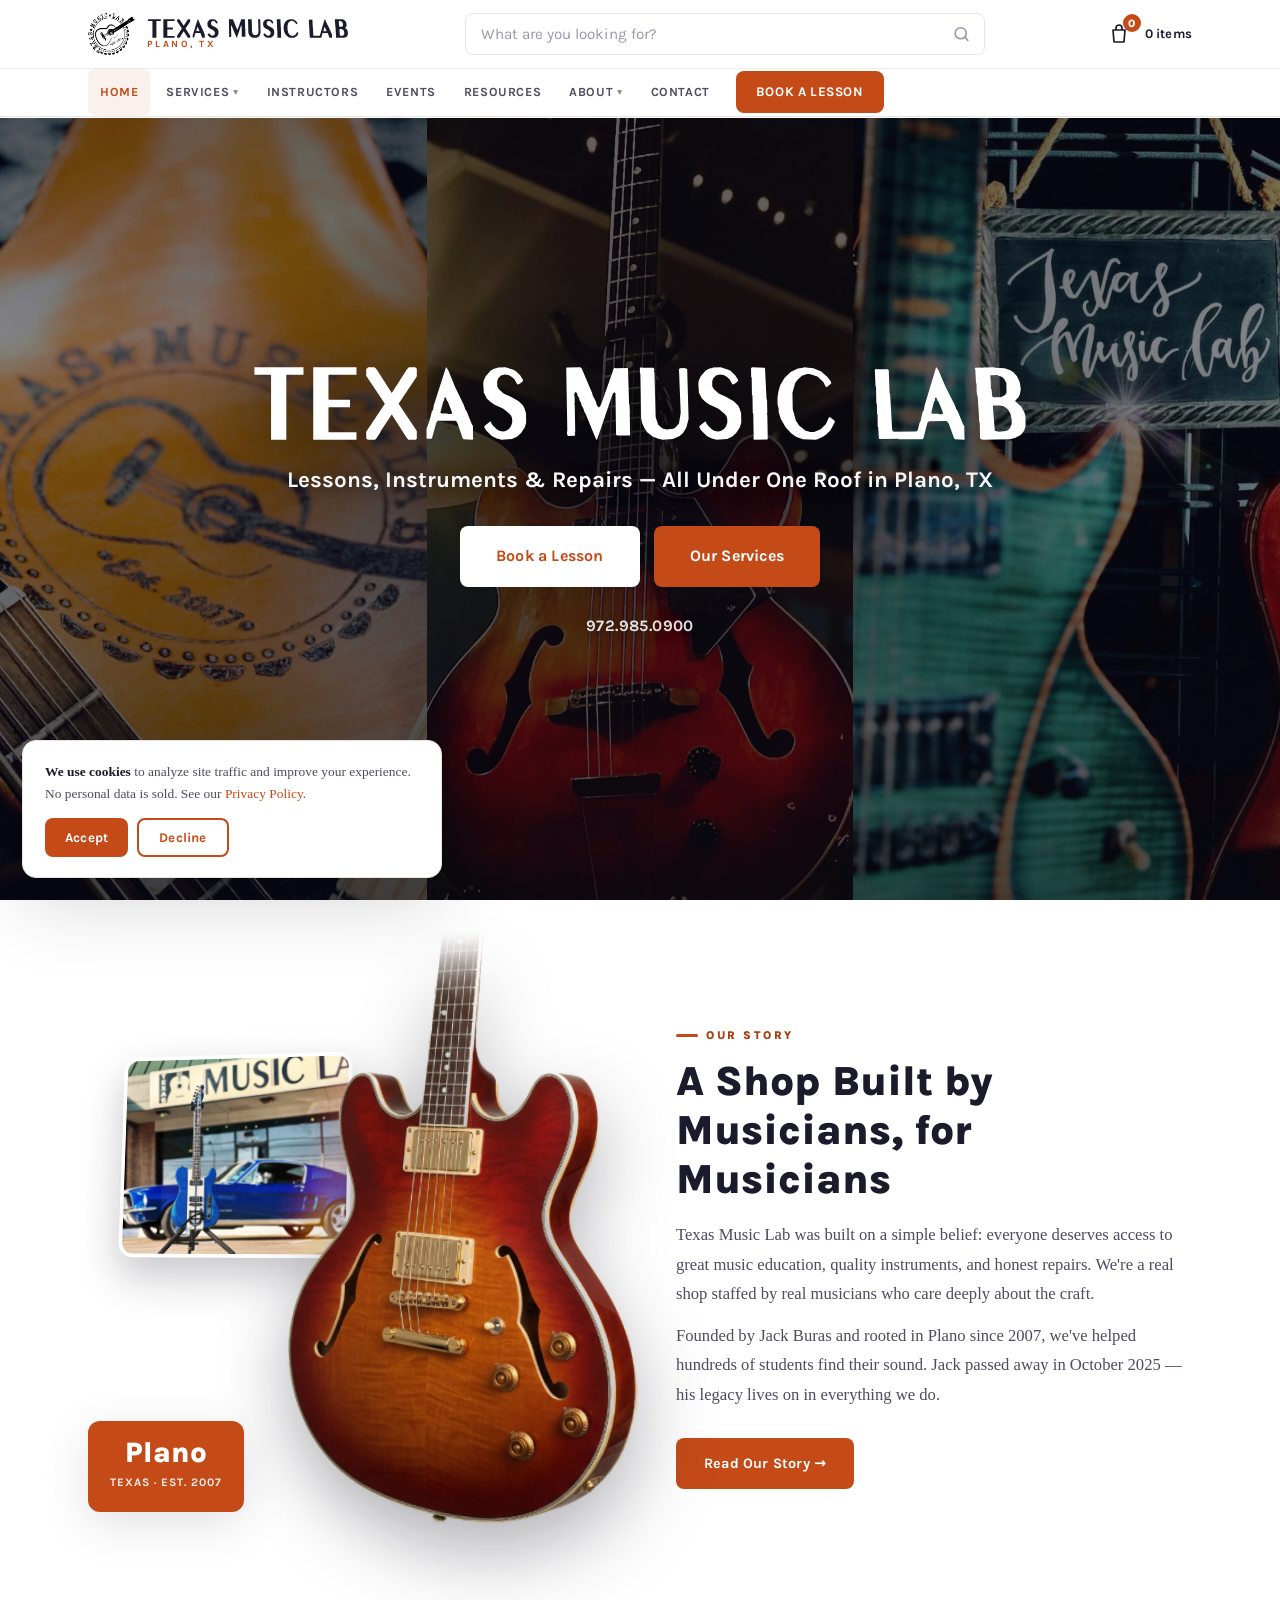
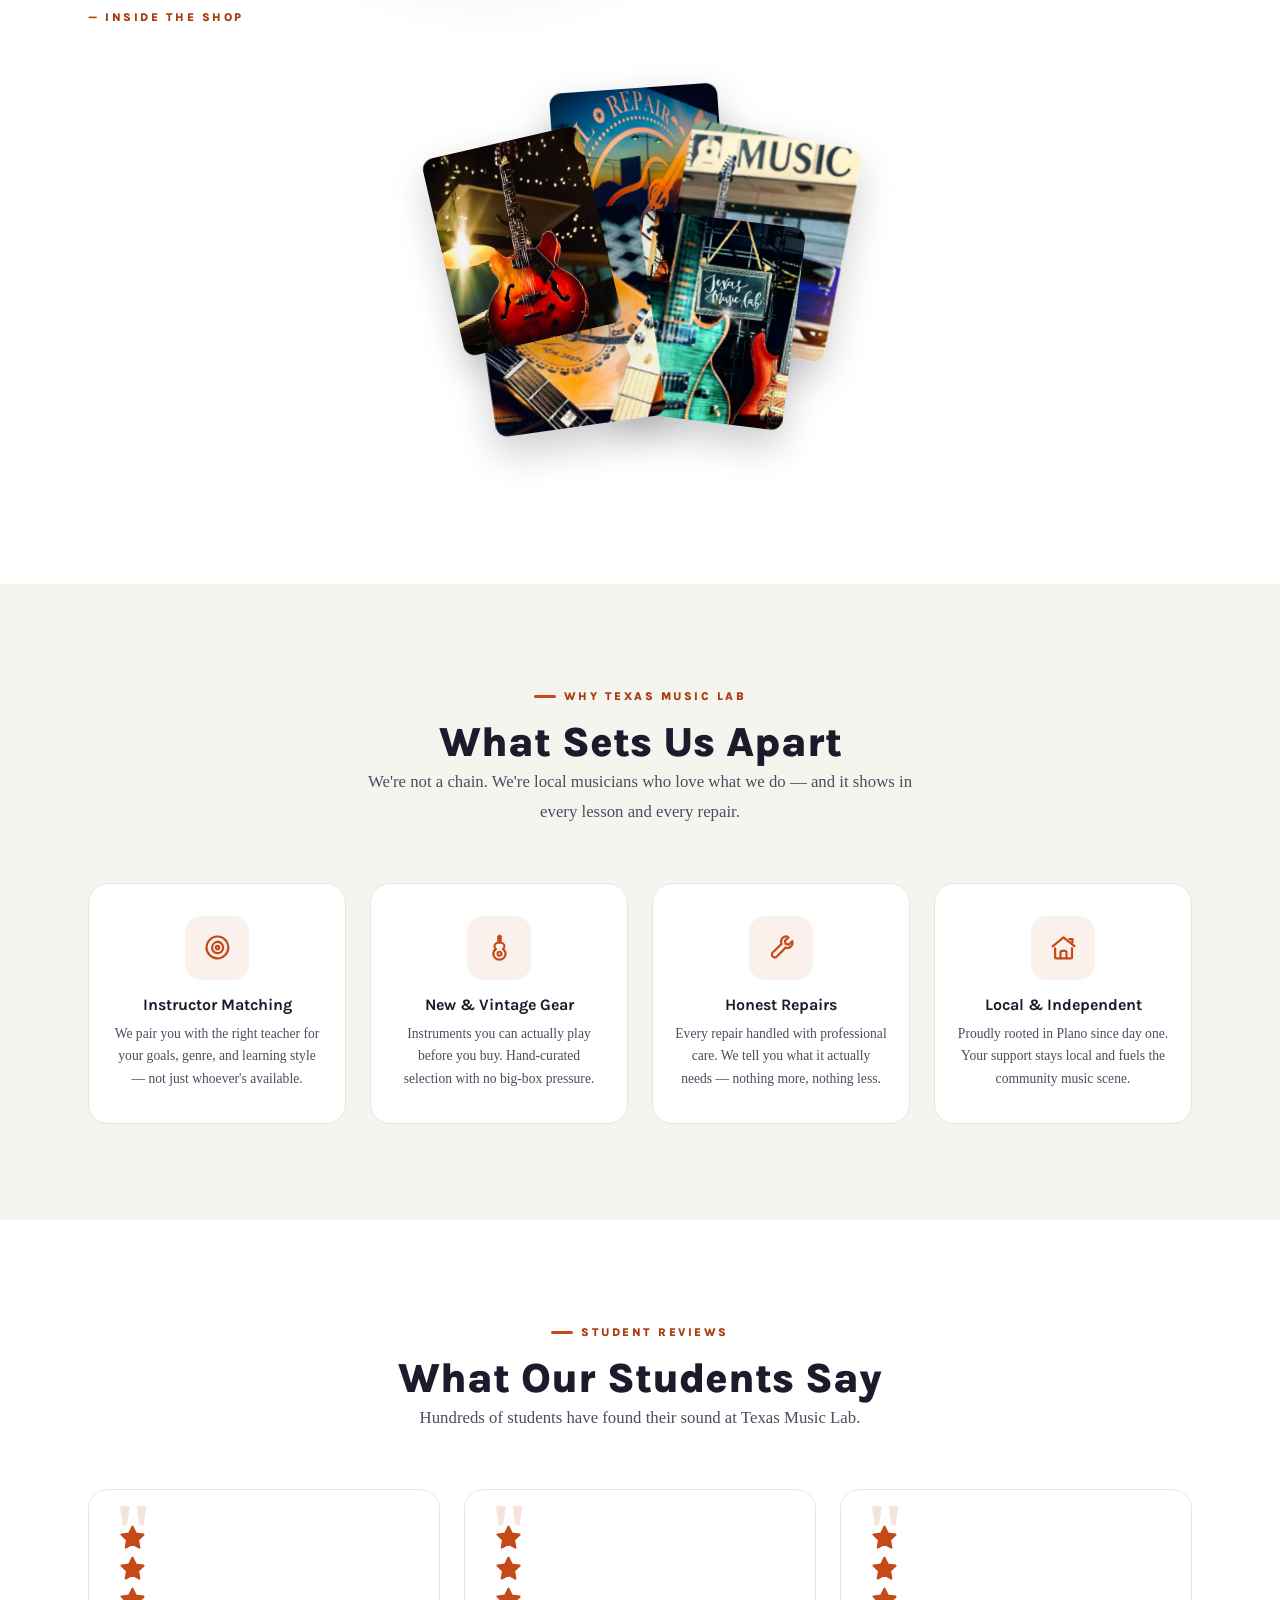
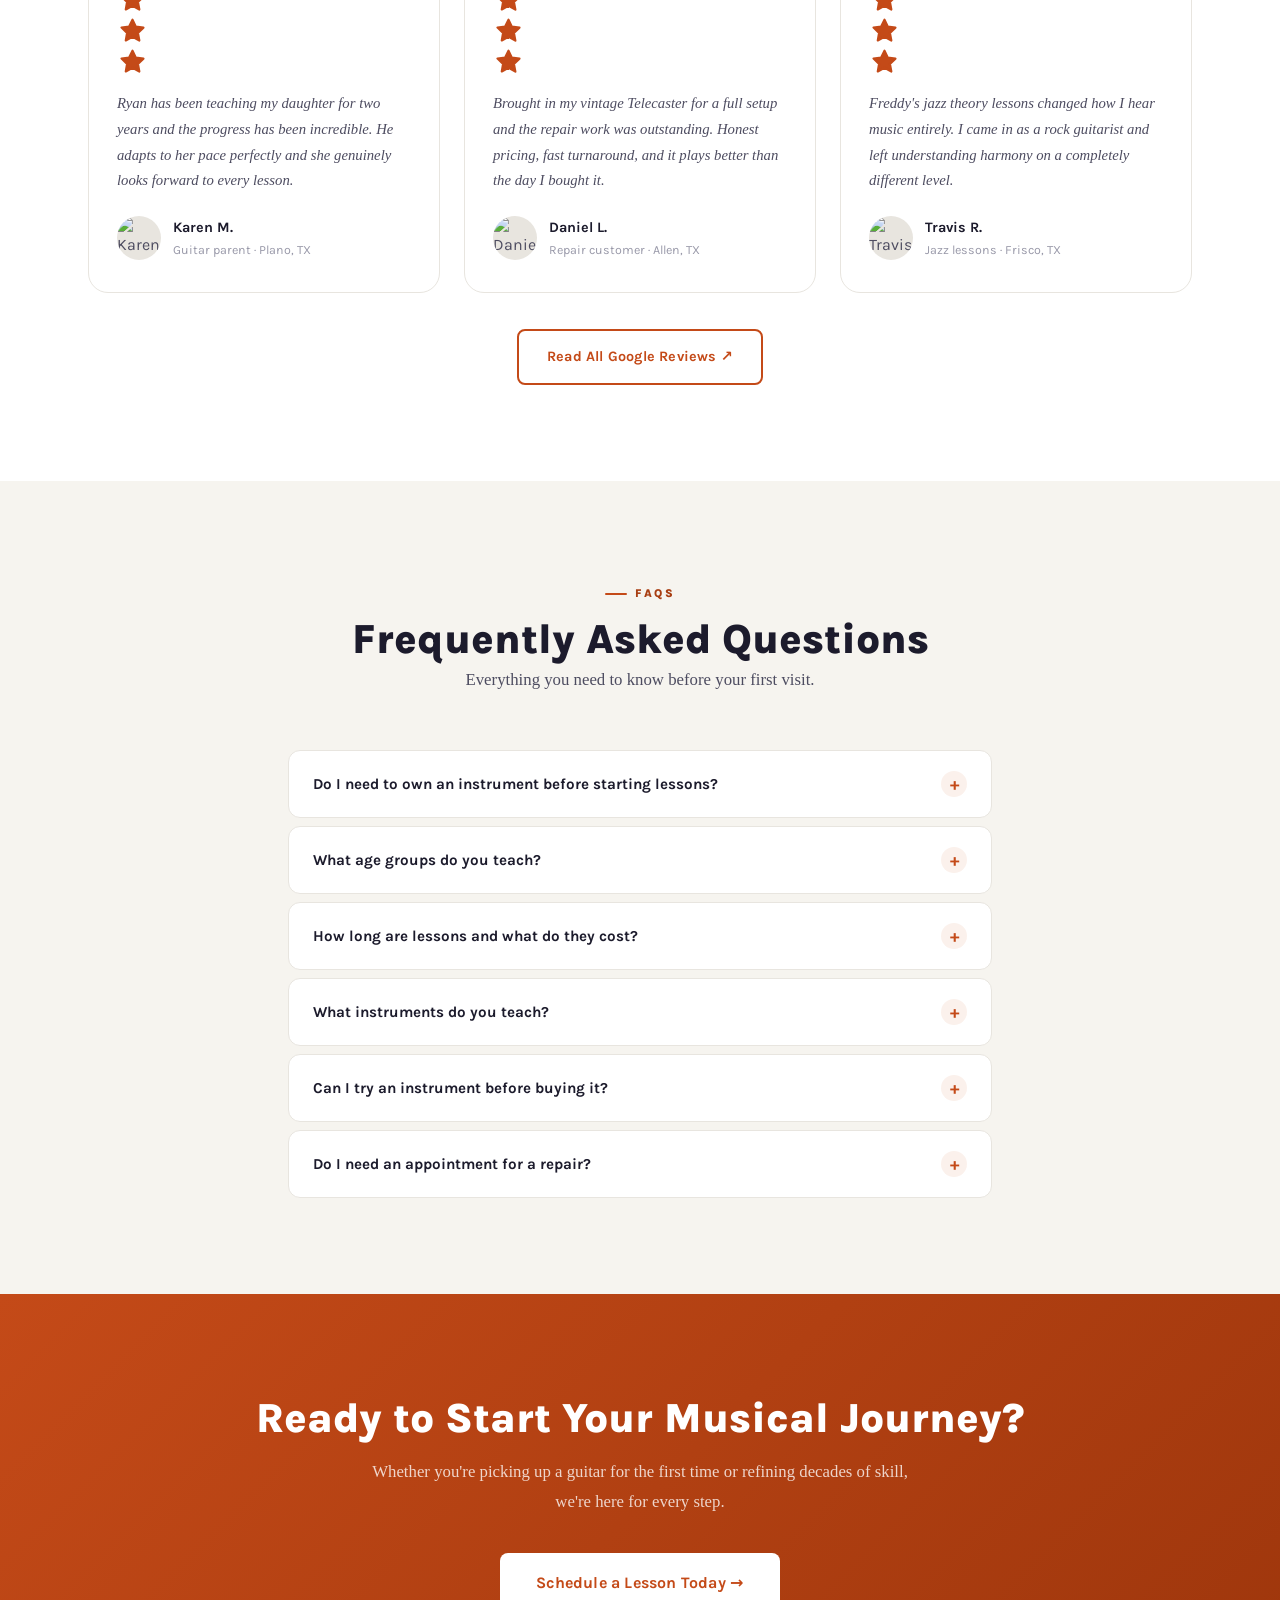
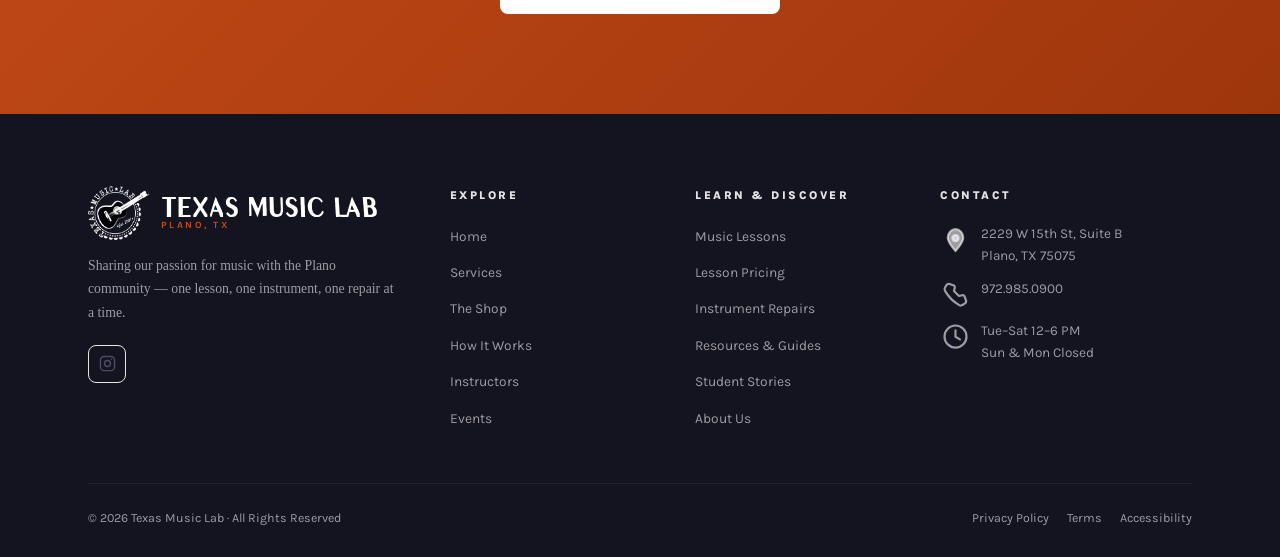
==== commit b27feded: "Replace remaining emoji with hand-drawn vector icons" ====
--- a/index.html
+++ b/index.html
@@ -140,18 +140,18 @@
   <a href="index.html" class="mob-link" data-mob="home">Home</a>
   <a href="services.html" class="mob-link" data-mob="svc">Services</a>
   <div class="mob-sub">
-    <a href="services.html#lessons">🎵 Lessons</a>
-    <a href="services.html#instruments">🎸 Instruments</a>
-    <a href="services.html#repairs">🔧 Repairs</a>
-    <a href="shop.html">🛍️ The Shop</a>
-    <a href="process.html">🧭 How It Works</a>
+    <a href="services.html#lessons"><svg class="hd-icon" data-icon="note" viewBox="0 0 24 24" aria-hidden="true" fill="none" stroke="currentColor" stroke-width="1.7" stroke-linecap="round" stroke-linejoin="round"><path d="M9.4 17.6c-1.5-.2-2.9.7-3 2 0 1.2 1.2 2.2 2.7 2.2 1.4 0 2.6-.9 2.7-2.1V4.6l7.1 2.1"/><path d="M19.9 6.7v3.6"/></svg> Lessons</a>
+    <a href="services.html#instruments"><svg class="hd-icon" data-icon="guitar" viewBox="0 0 24 24" aria-hidden="true" fill="none" stroke="currentColor" stroke-width="1.7" stroke-linecap="round" stroke-linejoin="round"><path d="M12 21.4c-2.6.1-4.8-2-4.8-4.5 0-1.5.8-2.9 2.1-3.7-.7-.5-1.2-1.3-1.2-2.2 0-1.6 1.8-2.9 3.9-2.9 2.1 0 3.8 1.3 3.8 2.9 0 .9-.4 1.7-1.1 2.2 1.2.8 2 2.2 2 3.7 0 2.5-2.1 4.5-4.7 4.5"/><path d="M12 15.3c.8 0 1.6.7 1.5 1.6 0 .8-.7 1.5-1.5 1.5-.9 0-1.6-.7-1.5-1.6 0-.8.7-1.5 1.5-1.5"/><path d="M12 8.2V2.7"/><path d="M10.9 6.5h2.2"/><path d="M10.9 5h2.2"/><path d="M10.9 3.5h2.3"/></svg> Instruments</a>
+    <a href="services.html#repairs"><svg class="hd-icon" data-icon="wrench" viewBox="0 0 24 24" aria-hidden="true" fill="none" stroke="currentColor" stroke-width="1.7" stroke-linecap="round" stroke-linejoin="round"><path d="M16.4 3.5c-2.5-.4-4.8 1.5-4.7 4 0 .6.1 1.2.4 1.7l-6.9 6.7c-.9.9-.9 2.3 0 3.1.9.9 2.3.8 3.2-.1l6.8-6.8c1.9.8 4.2-.1 5-2.1.4-.9.4-2 .1-2.9l-2.7 2.7-2.4-.6-.6-2.4 2.8-2.6"/></svg> Repairs</a>
+    <a href="shop.html"><svg class="hd-icon" data-icon="bag" viewBox="0 0 24 24" aria-hidden="true" fill="none" stroke="currentColor" stroke-width="1.7" stroke-linecap="round" stroke-linejoin="round"><path d="M5.6 8.2h12.9c.6 0 1.1.5 1.1 1.1l.9 9.7c.1 1.2-.9 2.2-2.1 2.2H5.7c-1.2 0-2.2-1-2.1-2.2l.9-9.7c0-.6.5-1.1 1.1-1.1"/><path d="M8.6 10.4V6.9c0-1.9 1.6-3.4 3.5-3.4 1.9 0 3.4 1.5 3.4 3.4v3.4"/></svg> The Shop</a>
+    <a href="process.html"><svg class="hd-icon" data-icon="compass" viewBox="0 0 24 24" aria-hidden="true" fill="none" stroke="currentColor" stroke-width="1.7" stroke-linecap="round" stroke-linejoin="round"><path d="M12 3.4c-4.8 0-8.6 3.9-8.6 8.6 0 4.8 3.9 8.6 8.7 8.6 4.7 0 8.5-3.9 8.5-8.6 0-4.7-3.8-8.6-8.6-8.6"/><path d="M15.6 8.4l-2 5.2-5.2 2 2-5.2z"/></svg> How It Works</a>
   </div>
   <a href="instructors.html" class="mob-link" data-mob="inst">Instructors</a>
   <a href="events.html" class="mob-link" data-mob="events">Events</a>
   <a href="resources.html" class="mob-link" data-mob="res">Resources</a>
   <a href="about.html" class="mob-link" data-mob="about">About</a>
   <div class="mob-sub">
-    <a href="student-stories.html">⭐ Student Stories</a>
+    <a href="student-stories.html"><svg class="hd-icon" data-icon="star" viewBox="0 0 24 24" aria-hidden="true" fill="none" stroke="currentColor" stroke-width="1.7" stroke-linecap="round" stroke-linejoin="round"><path d="M12 3.6l2.6 5.4 5.9.8-4.3 4.1 1.1 5.9-5.3-2.9-5.2 2.8 1-5.8-4.3-4.2 5.9-.8z"/></svg> Student Stories</a>
   </div>
   <a href="contact.html" class="mob-link" data-mob="contact">Contact</a>
   <a href="contact.html" class="btn btn-orange btn-full mob-cta">Book a Lesson</a>
@@ -287,7 +287,7 @@
     <div class="test-grid">
       <div class="test-card fu">
         <div class="test-quote-mark">"</div>
-        <div class="test-stars">★★★★★</div>
+        <div class="test-stars"><svg class="hd-icon" data-icon="star-fill" viewBox="0 0 24 24" aria-hidden="true" fill="currentColor" stroke="currentColor" stroke-width="1.7" stroke-linecap="round" stroke-linejoin="round"><path d="M12 3.6l2.6 5.4 5.9.8-4.3 4.1 1.1 5.9-5.3-2.9-5.2 2.8 1-5.8-4.3-4.2 5.9-.8z"/></svg><svg class="hd-icon" data-icon="star-fill" viewBox="0 0 24 24" aria-hidden="true" fill="currentColor" stroke="currentColor" stroke-width="1.7" stroke-linecap="round" stroke-linejoin="round"><path d="M12 3.6l2.6 5.4 5.9.8-4.3 4.1 1.1 5.9-5.3-2.9-5.2 2.8 1-5.8-4.3-4.2 5.9-.8z"/></svg><svg class="hd-icon" data-icon="star-fill" viewBox="0 0 24 24" aria-hidden="true" fill="currentColor" stroke="currentColor" stroke-width="1.7" stroke-linecap="round" stroke-linejoin="round"><path d="M12 3.6l2.6 5.4 5.9.8-4.3 4.1 1.1 5.9-5.3-2.9-5.2 2.8 1-5.8-4.3-4.2 5.9-.8z"/></svg><svg class="hd-icon" data-icon="star-fill" viewBox="0 0 24 24" aria-hidden="true" fill="currentColor" stroke="currentColor" stroke-width="1.7" stroke-linecap="round" stroke-linejoin="round"><path d="M12 3.6l2.6 5.4 5.9.8-4.3 4.1 1.1 5.9-5.3-2.9-5.2 2.8 1-5.8-4.3-4.2 5.9-.8z"/></svg><svg class="hd-icon" data-icon="star-fill" viewBox="0 0 24 24" aria-hidden="true" fill="currentColor" stroke="currentColor" stroke-width="1.7" stroke-linecap="round" stroke-linejoin="round"><path d="M12 3.6l2.6 5.4 5.9.8-4.3 4.1 1.1 5.9-5.3-2.9-5.2 2.8 1-5.8-4.3-4.2 5.9-.8z"/></svg></div>
         <p class="test-text">Ryan has been teaching my daughter for two years and the progress has been incredible. He adapts to her pace perfectly and she genuinely looks forward to every lesson.</p>
         <div class="test-author">
           <div class="test-av"><img src="https://images.unsplash.com/photo-1438761681033-6461ffad8d80?auto=format&fit=crop&w=100&q=80" alt="Karen M." /></div>
@@ -296,7 +296,7 @@
       </div>
       <div class="test-card fu">
         <div class="test-quote-mark">"</div>
-        <div class="test-stars">★★★★★</div>
+        <div class="test-stars"><svg class="hd-icon" data-icon="star-fill" viewBox="0 0 24 24" aria-hidden="true" fill="currentColor" stroke="currentColor" stroke-width="1.7" stroke-linecap="round" stroke-linejoin="round"><path d="M12 3.6l2.6 5.4 5.9.8-4.3 4.1 1.1 5.9-5.3-2.9-5.2 2.8 1-5.8-4.3-4.2 5.9-.8z"/></svg><svg class="hd-icon" data-icon="star-fill" viewBox="0 0 24 24" aria-hidden="true" fill="currentColor" stroke="currentColor" stroke-width="1.7" stroke-linecap="round" stroke-linejoin="round"><path d="M12 3.6l2.6 5.4 5.9.8-4.3 4.1 1.1 5.9-5.3-2.9-5.2 2.8 1-5.8-4.3-4.2 5.9-.8z"/></svg><svg class="hd-icon" data-icon="star-fill" viewBox="0 0 24 24" aria-hidden="true" fill="currentColor" stroke="currentColor" stroke-width="1.7" stroke-linecap="round" stroke-linejoin="round"><path d="M12 3.6l2.6 5.4 5.9.8-4.3 4.1 1.1 5.9-5.3-2.9-5.2 2.8 1-5.8-4.3-4.2 5.9-.8z"/></svg><svg class="hd-icon" data-icon="star-fill" viewBox="0 0 24 24" aria-hidden="true" fill="currentColor" stroke="currentColor" stroke-width="1.7" stroke-linecap="round" stroke-linejoin="round"><path d="M12 3.6l2.6 5.4 5.9.8-4.3 4.1 1.1 5.9-5.3-2.9-5.2 2.8 1-5.8-4.3-4.2 5.9-.8z"/></svg><svg class="hd-icon" data-icon="star-fill" viewBox="0 0 24 24" aria-hidden="true" fill="currentColor" stroke="currentColor" stroke-width="1.7" stroke-linecap="round" stroke-linejoin="round"><path d="M12 3.6l2.6 5.4 5.9.8-4.3 4.1 1.1 5.9-5.3-2.9-5.2 2.8 1-5.8-4.3-4.2 5.9-.8z"/></svg></div>
         <p class="test-text">Brought in my vintage Telecaster for a full setup and the repair work was outstanding. Honest pricing, fast turnaround, and it plays better than the day I bought it.</p>
         <div class="test-author">
           <div class="test-av"><img src="https://images.unsplash.com/photo-1472099645785-5658abf4ff4e?auto=format&fit=crop&w=100&q=80" alt="Daniel L." /></div>
@@ -305,7 +305,7 @@
       </div>
       <div class="test-card fu">
         <div class="test-quote-mark">"</div>
-        <div class="test-stars">★★★★★</div>
+        <div class="test-stars"><svg class="hd-icon" data-icon="star-fill" viewBox="0 0 24 24" aria-hidden="true" fill="currentColor" stroke="currentColor" stroke-width="1.7" stroke-linecap="round" stroke-linejoin="round"><path d="M12 3.6l2.6 5.4 5.9.8-4.3 4.1 1.1 5.9-5.3-2.9-5.2 2.8 1-5.8-4.3-4.2 5.9-.8z"/></svg><svg class="hd-icon" data-icon="star-fill" viewBox="0 0 24 24" aria-hidden="true" fill="currentColor" stroke="currentColor" stroke-width="1.7" stroke-linecap="round" stroke-linejoin="round"><path d="M12 3.6l2.6 5.4 5.9.8-4.3 4.1 1.1 5.9-5.3-2.9-5.2 2.8 1-5.8-4.3-4.2 5.9-.8z"/></svg><svg class="hd-icon" data-icon="star-fill" viewBox="0 0 24 24" aria-hidden="true" fill="currentColor" stroke="currentColor" stroke-width="1.7" stroke-linecap="round" stroke-linejoin="round"><path d="M12 3.6l2.6 5.4 5.9.8-4.3 4.1 1.1 5.9-5.3-2.9-5.2 2.8 1-5.8-4.3-4.2 5.9-.8z"/></svg><svg class="hd-icon" data-icon="star-fill" viewBox="0 0 24 24" aria-hidden="true" fill="currentColor" stroke="currentColor" stroke-width="1.7" stroke-linecap="round" stroke-linejoin="round"><path d="M12 3.6l2.6 5.4 5.9.8-4.3 4.1 1.1 5.9-5.3-2.9-5.2 2.8 1-5.8-4.3-4.2 5.9-.8z"/></svg><svg class="hd-icon" data-icon="star-fill" viewBox="0 0 24 24" aria-hidden="true" fill="currentColor" stroke="currentColor" stroke-width="1.7" stroke-linecap="round" stroke-linejoin="round"><path d="M12 3.6l2.6 5.4 5.9.8-4.3 4.1 1.1 5.9-5.3-2.9-5.2 2.8 1-5.8-4.3-4.2 5.9-.8z"/></svg></div>
         <p class="test-text">Freddy's jazz theory lessons changed how I hear music entirely. I came in as a rock guitarist and left understanding harmony on a completely different level.</p>
         <div class="test-author">
           <div class="test-av"><img src="https://images.unsplash.com/photo-1507003211169-0a1dd7228f2d?auto=format&fit=crop&w=100&q=80" alt="Travis R." /></div>
@@ -416,9 +416,9 @@
       </div>
       <div>
         <div class="ft-head">Contact</div>
-        <div class="ft-ci"><span class="ic">📍</span><span>2229 W 15th St, Suite B<br>Plano, TX 75075</span></div>
-        <div class="ft-ci"><span class="ic">📞</span><a href="tel:+19729850900">972.985.0900</a></div>
-        <div class="ft-ci"><span class="ic">🕐</span><span>Tue–Sat 12–6 PM<br>Sun &amp; Mon Closed</span></div>
+        <div class="ft-ci"><span class="ic"><svg class="hd-icon" data-icon="pin" viewBox="0 0 24 24" aria-hidden="true" fill="currentColor" stroke="currentColor" stroke-width="1.7" stroke-linecap="round" stroke-linejoin="round"><path d="M12 21c3.5-4.1 6-7.4 6-10.3C18 6.9 15.3 4 12 4s-6 2.9-6 6.7C6 13.6 8.5 16.9 12 21z"/><path d="M12 8.5c1.3 0 2.4 1.1 2.4 2.4 0 1.4-1.1 2.4-2.4 2.4-1.4 0-2.4-1.1-2.4-2.4 0-1.3 1.1-2.4 2.4-2.4"/></svg></span><span>2229 W 15th St, Suite B<br>Plano, TX 75075</span></div>
+        <div class="ft-ci"><span class="ic"><svg class="hd-icon" data-icon="phone" viewBox="0 0 24 24" aria-hidden="true" fill="none" stroke="currentColor" stroke-width="1.7" stroke-linecap="round" stroke-linejoin="round"><path d="M7.4 3.9c-.9-.3-1.9.1-2.4.9L3.9 6.6c-.5.8-.5 1.8 0 2.6 2.6 4.6 6.4 8.4 11 11 .8.5 1.8.4 2.5-.1l1.9-1.2c.8-.5 1.1-1.5.8-2.4l-1-2.8c-.3-.8-1.2-1.3-2-1.1l-2.4.6-3.9-3.9.6-2.4c.2-.9-.2-1.8-1.1-2.1z"/></svg></span><a href="tel:+19729850900">972.985.0900</a></div>
+        <div class="ft-ci"><span class="ic"><svg class="hd-icon" data-icon="clock" viewBox="0 0 24 24" aria-hidden="true" fill="none" stroke="currentColor" stroke-width="1.7" stroke-linecap="round" stroke-linejoin="round"><path d="M12 3.5c-4.7 0-8.5 3.9-8.5 8.6 0 4.7 3.9 8.5 8.6 8.5 4.7 0 8.5-3.9 8.4-8.6 0-4.7-3.8-8.5-8.5-8.5"/><path d="M12 7.2v5l3.4 2"/></svg></span><span>Tue–Sat 12–6 PM<br>Sun &amp; Mon Closed</span></div>
       </div>
     </div>
     <div class="ft-bottom">
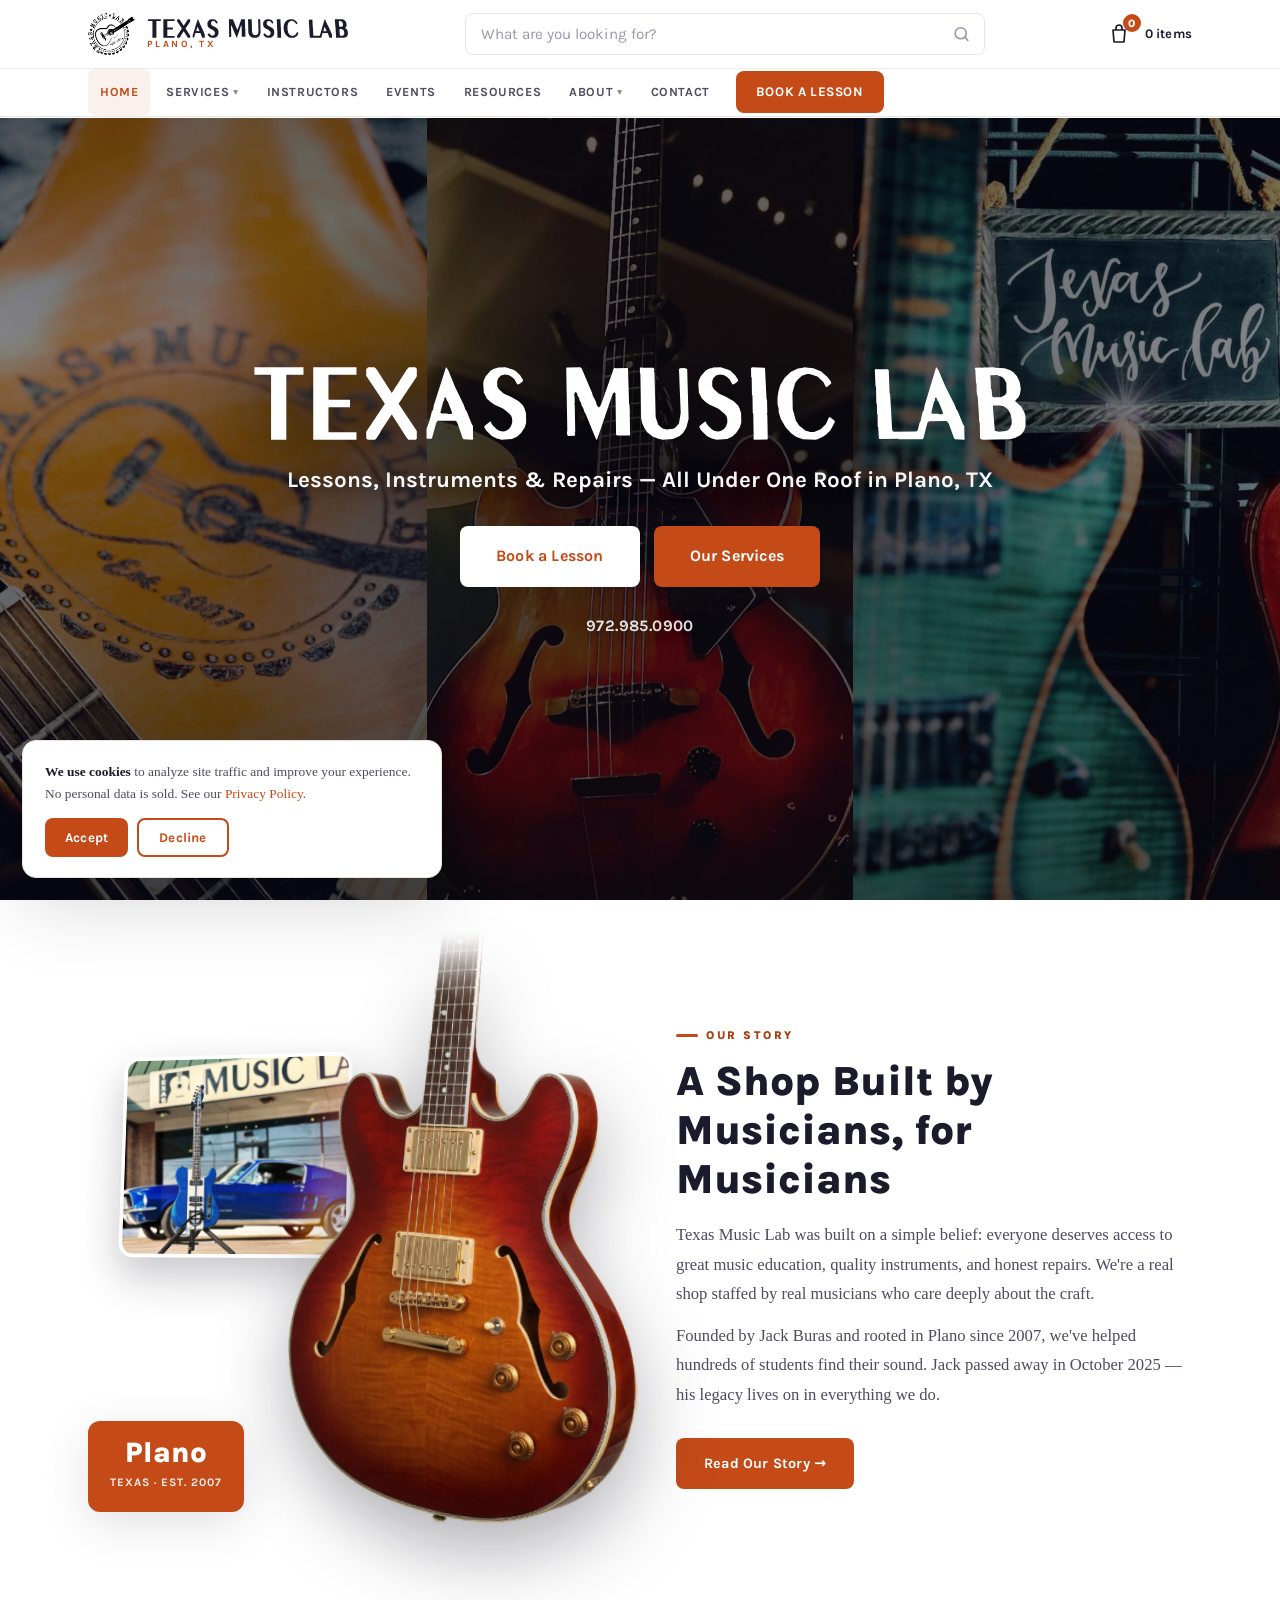
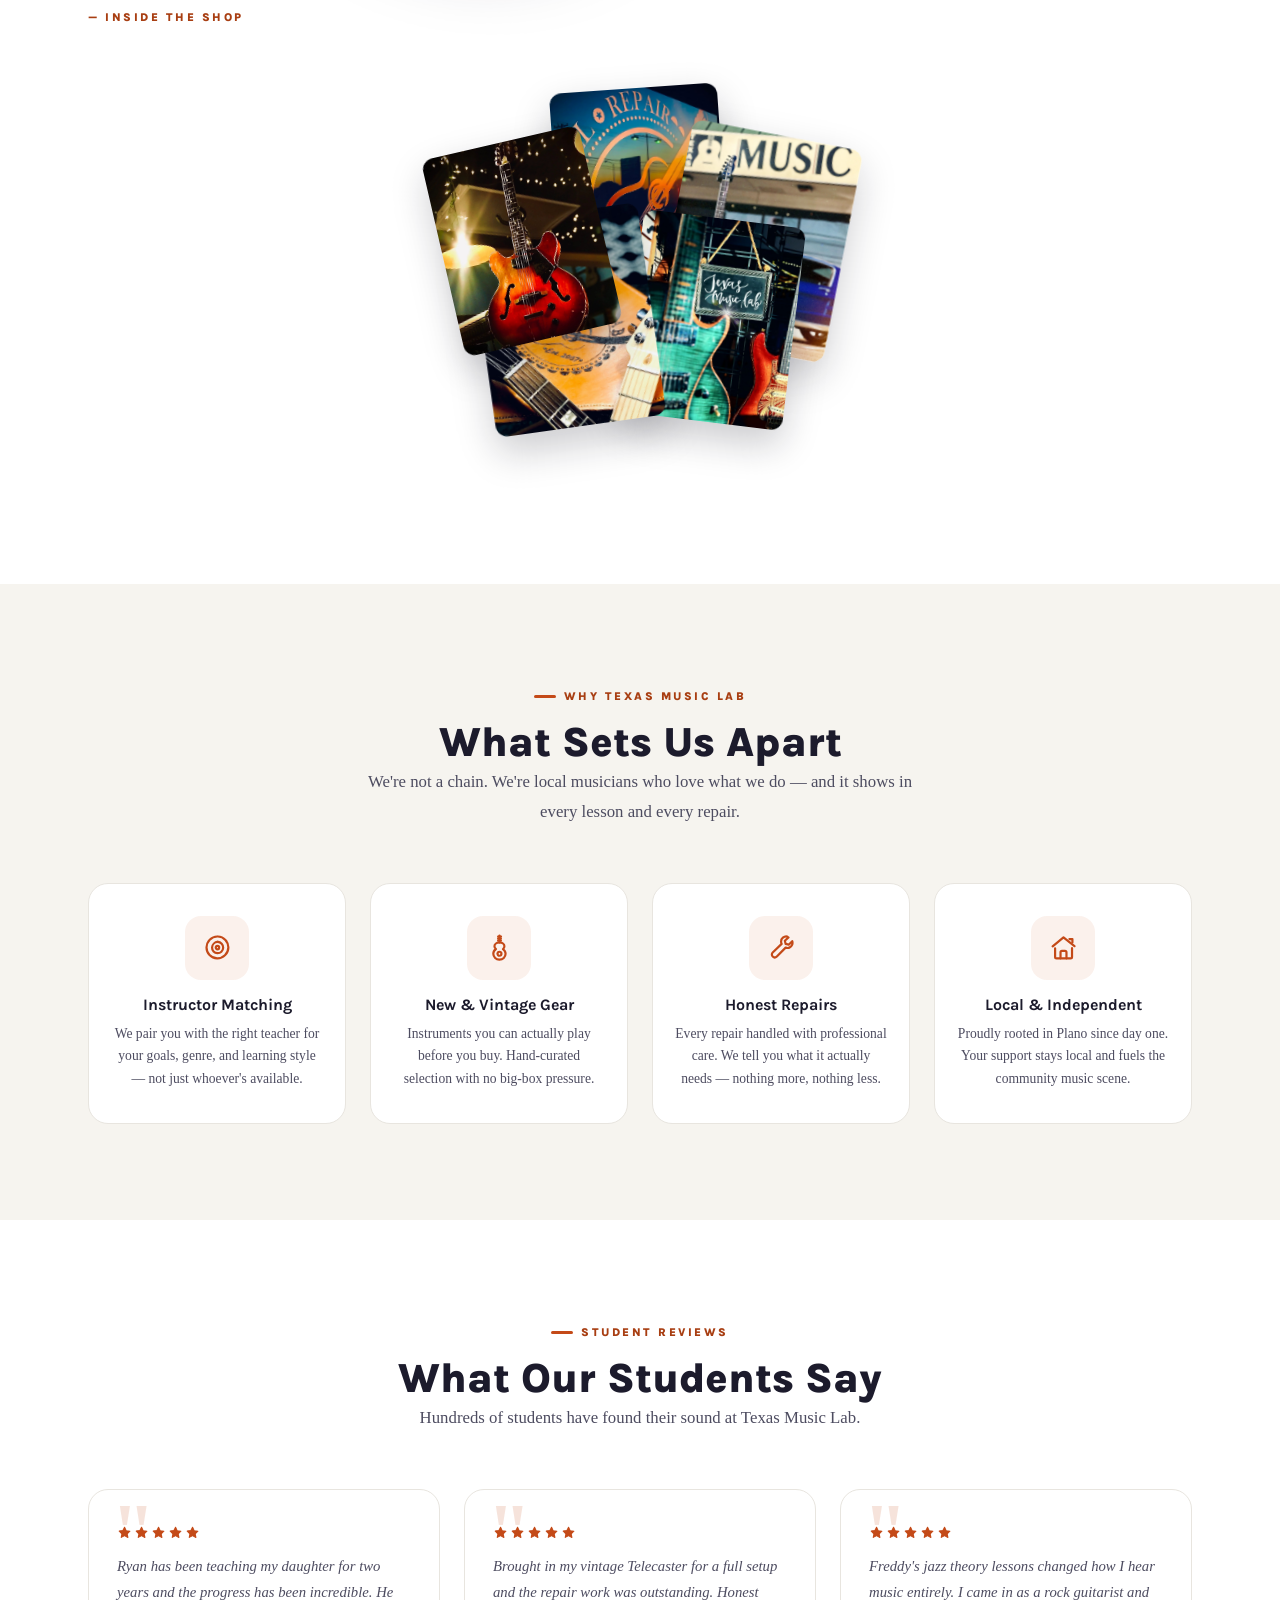
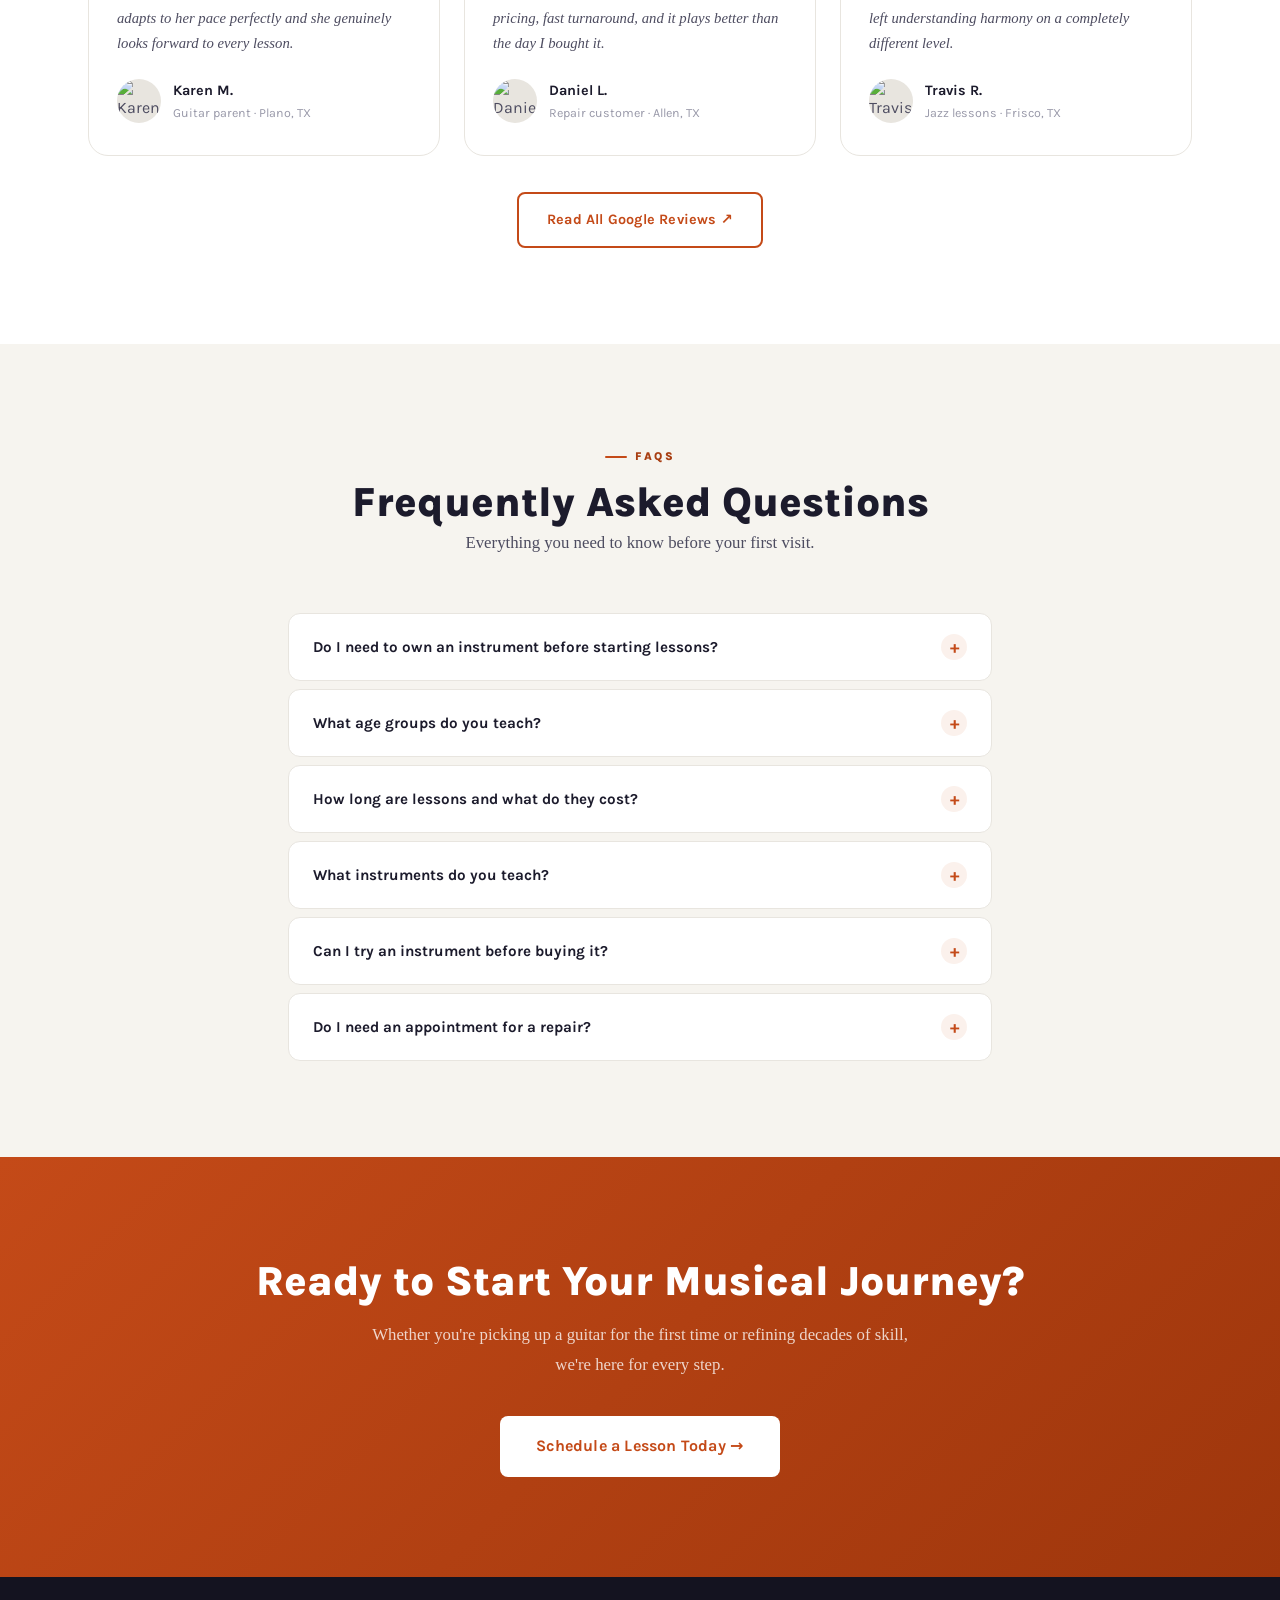
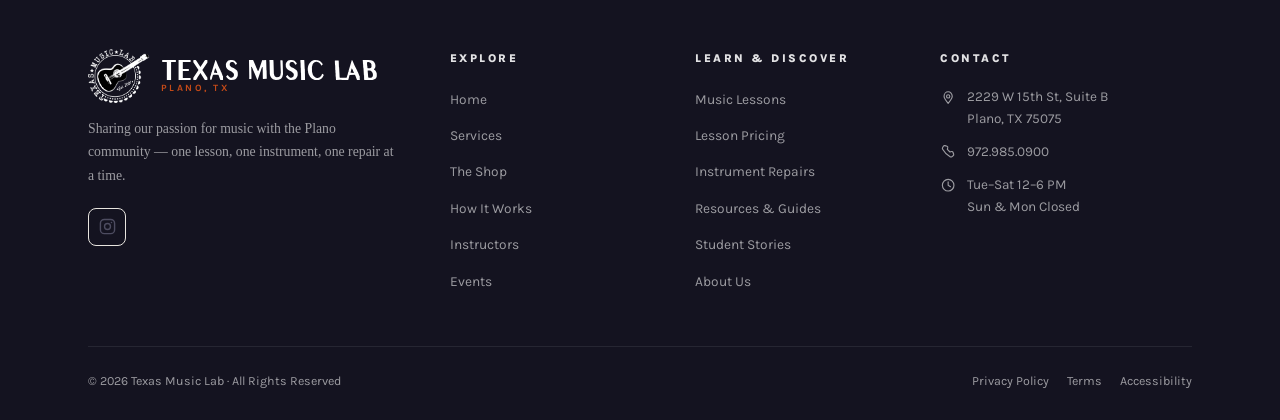
==== commit eef39ef4: "Icons: size in em per context, redraw pin/handshake, banjo -> ukulele - pin lost its centre dot to t" ====
--- a/index.html
+++ b/index.html
@@ -416,7 +416,7 @@
       </div>
       <div>
         <div class="ft-head">Contact</div>
-        <div class="ft-ci"><span class="ic"><svg class="hd-icon" data-icon="pin" viewBox="0 0 24 24" aria-hidden="true" fill="currentColor" stroke="currentColor" stroke-width="1.7" stroke-linecap="round" stroke-linejoin="round"><path d="M12 21c3.5-4.1 6-7.4 6-10.3C18 6.9 15.3 4 12 4s-6 2.9-6 6.7C6 13.6 8.5 16.9 12 21z"/><path d="M12 8.5c1.3 0 2.4 1.1 2.4 2.4 0 1.4-1.1 2.4-2.4 2.4-1.4 0-2.4-1.1-2.4-2.4 0-1.3 1.1-2.4 2.4-2.4"/></svg></span><span>2229 W 15th St, Suite B<br>Plano, TX 75075</span></div>
+        <div class="ft-ci"><span class="ic"><svg class="hd-icon" data-icon="pin" viewBox="0 0 24 24" aria-hidden="true" fill="none" stroke="currentColor" stroke-width="1.7" stroke-linecap="round" stroke-linejoin="round"><path d="M12 21c3.5-4.1 6-7.4 6-10.3C18 6.9 15.3 4 12 4s-6 2.9-6 6.7C6 13.6 8.5 16.9 12 21z"/><path d="M12 8.5c1.3 0 2.4 1.1 2.4 2.4 0 1.4-1.1 2.4-2.4 2.4-1.4 0-2.4-1.1-2.4-2.4 0-1.3 1.1-2.4 2.4-2.4"/></svg></span><span>2229 W 15th St, Suite B<br>Plano, TX 75075</span></div>
         <div class="ft-ci"><span class="ic"><svg class="hd-icon" data-icon="phone" viewBox="0 0 24 24" aria-hidden="true" fill="none" stroke="currentColor" stroke-width="1.7" stroke-linecap="round" stroke-linejoin="round"><path d="M7.4 3.9c-.9-.3-1.9.1-2.4.9L3.9 6.6c-.5.8-.5 1.8 0 2.6 2.6 4.6 6.4 8.4 11 11 .8.5 1.8.4 2.5-.1l1.9-1.2c.8-.5 1.1-1.5.8-2.4l-1-2.8c-.3-.8-1.2-1.3-2-1.1l-2.4.6-3.9-3.9.6-2.4c.2-.9-.2-1.8-1.1-2.1z"/></svg></span><a href="tel:+19729850900">972.985.0900</a></div>
         <div class="ft-ci"><span class="ic"><svg class="hd-icon" data-icon="clock" viewBox="0 0 24 24" aria-hidden="true" fill="none" stroke="currentColor" stroke-width="1.7" stroke-linecap="round" stroke-linejoin="round"><path d="M12 3.5c-4.7 0-8.5 3.9-8.5 8.6 0 4.7 3.9 8.5 8.6 8.5 4.7 0 8.5-3.9 8.4-8.6 0-4.7-3.8-8.5-8.5-8.5"/><path d="M12 7.2v5l3.4 2"/></svg></span><span>Tue–Sat 12–6 PM<br>Sun &amp; Mon Closed</span></div>
       </div>
--- a/style.css
+++ b/style.css
@@ -491,7 +491,31 @@
   margin: 0 auto 16px;
   color: var(--orange);     /* the icons stroke in currentColor */
 }
-.hd-icon { width: 31px; height: 31px; display: block; }
+/* Icons inherit their context's font-size. These land in 14 different
+   wrappers - buttons, contact rows, category tiles, star ratings - so a
+   fixed px size would need one rule per wrapper. */
+/* An emoji glyph draws about 1.2x its font-size, so a 1:1 em swap
+   under-draws. These bumps restore the visual weight the emoji had, and
+   the small-text contexts also need a heavier stroke - 1.7 on a 24 viewBox
+   lands under a pixel once the icon is only 13px wide. */
+.hd-icon { width: 1.2em; height: 1.2em; display: inline-block;
+           vertical-align: -.24em; flex: none; }
+.why-icon .hd-icon, .cat-icon .hd-icon, .dl-cover .hd-icon,
+.val-icon .hd-icon, .fs-icon .hd-icon, .map-pin-lg .hd-icon
+        { display: block; vertical-align: 0; margin: 0 auto; }
+.why-icon .hd-icon   { width: 31px; height: 31px; }
+.map-pin-lg .hd-icon { width: 34px; height: 34px; }
+.test-stars          { display: inline-flex; gap: 2px; align-items: center; }
+.test-stars .hd-icon { width: 1.05em; height: 1.05em; vertical-align: 0; }
+.feat-check .hd-icon { width: 1.4em; height: 1.4em; stroke-width: 2.1; }
+.btn .hd-icon        { margin-right: .15em; }
+.ci-icon .hd-icon    { width: 1.55em; height: 1.55em; color: var(--orange); }
+.cat-icon .hd-icon   { width: 1.5em;  height: 1.5em;  color: var(--orange); }
+.dl-cover .hd-icon   { width: 1.45em; height: 1.45em; }
+.story-stat .hd-icon { width: 1.45em; height: 1.45em; stroke-width: 2; }
+.ev-when .hd-icon    { width: 1.35em; height: 1.35em; stroke-width: 2; }
+.mob-sub .hd-icon    { width: 1.3em;  height: 1.3em;  stroke-width: 1.9; }
+.map-pin-lg .hd-icon { width: 34px;   height: 34px; }
 .why-title { font-size: 1rem; color: var(--text); margin-bottom: 8px; }
 .why-desc  { font-size: .85rem; color: var(--body); line-height: 1.67; }
 
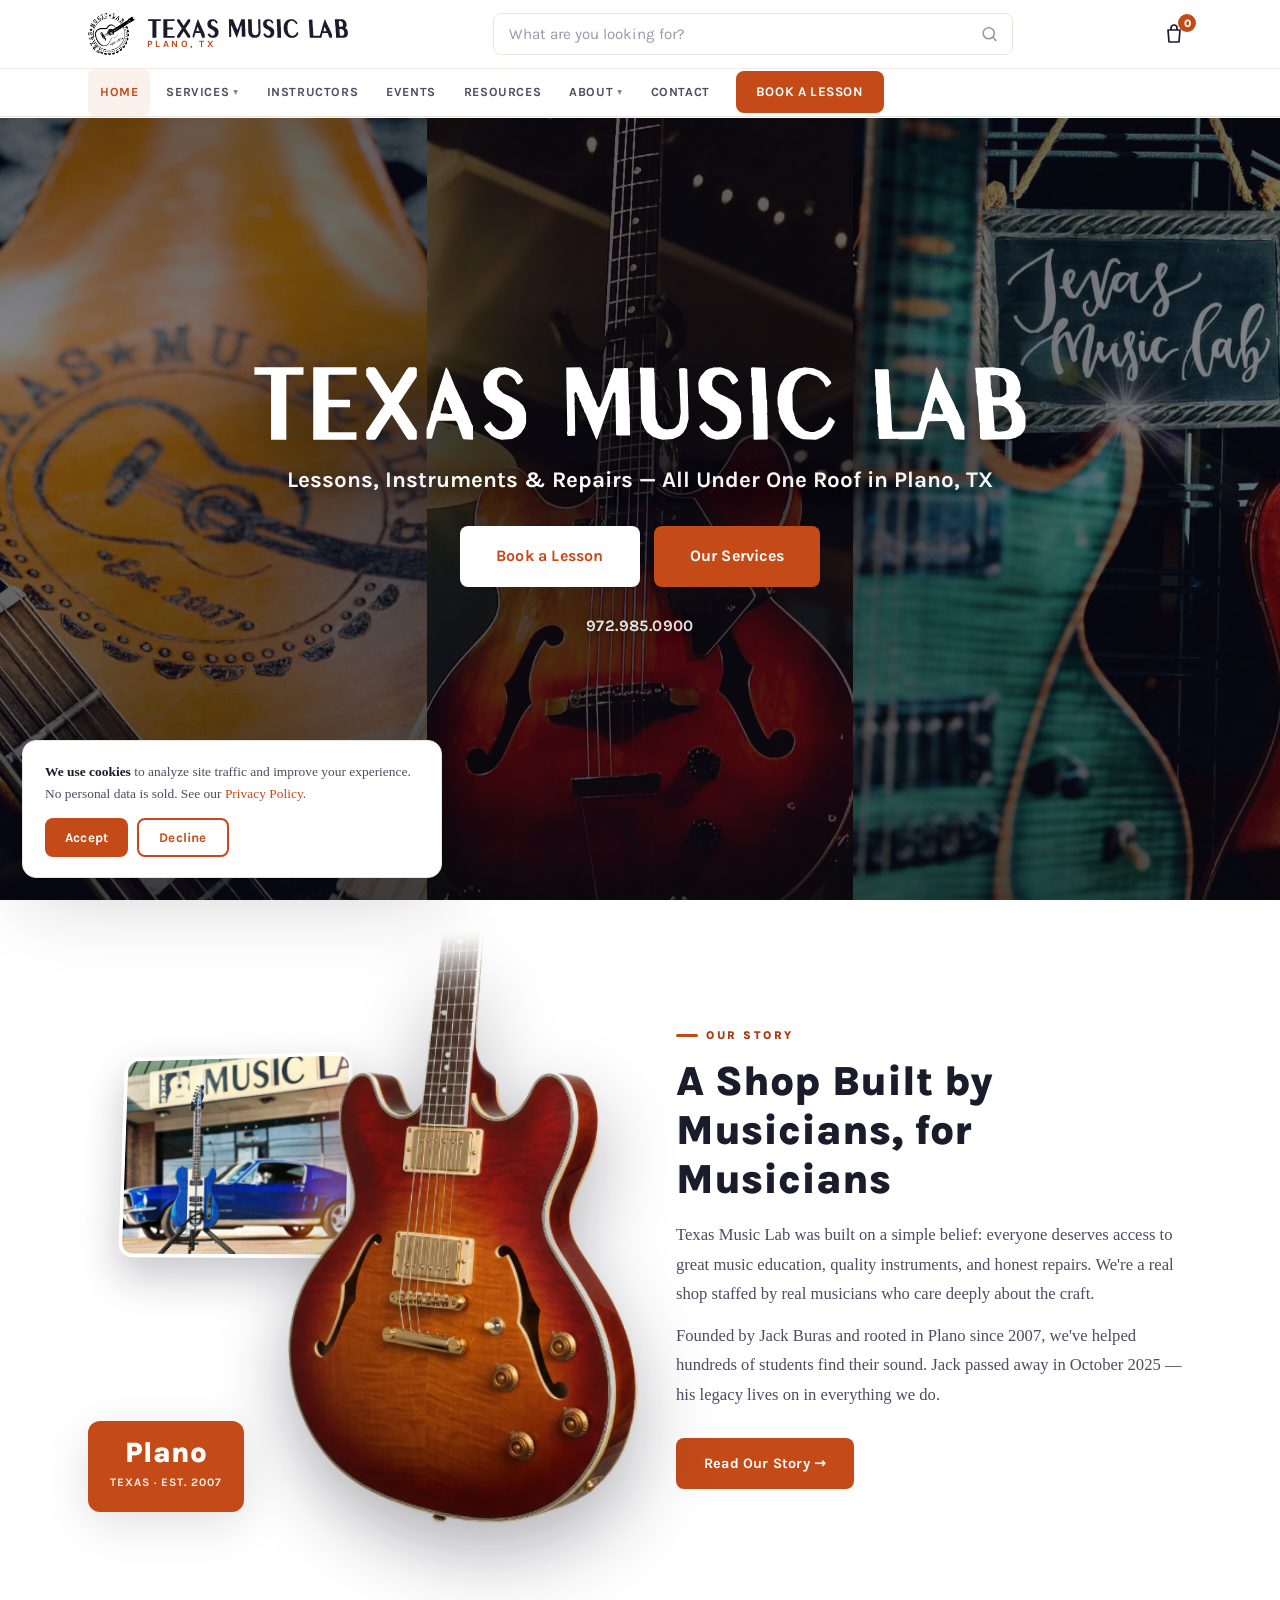
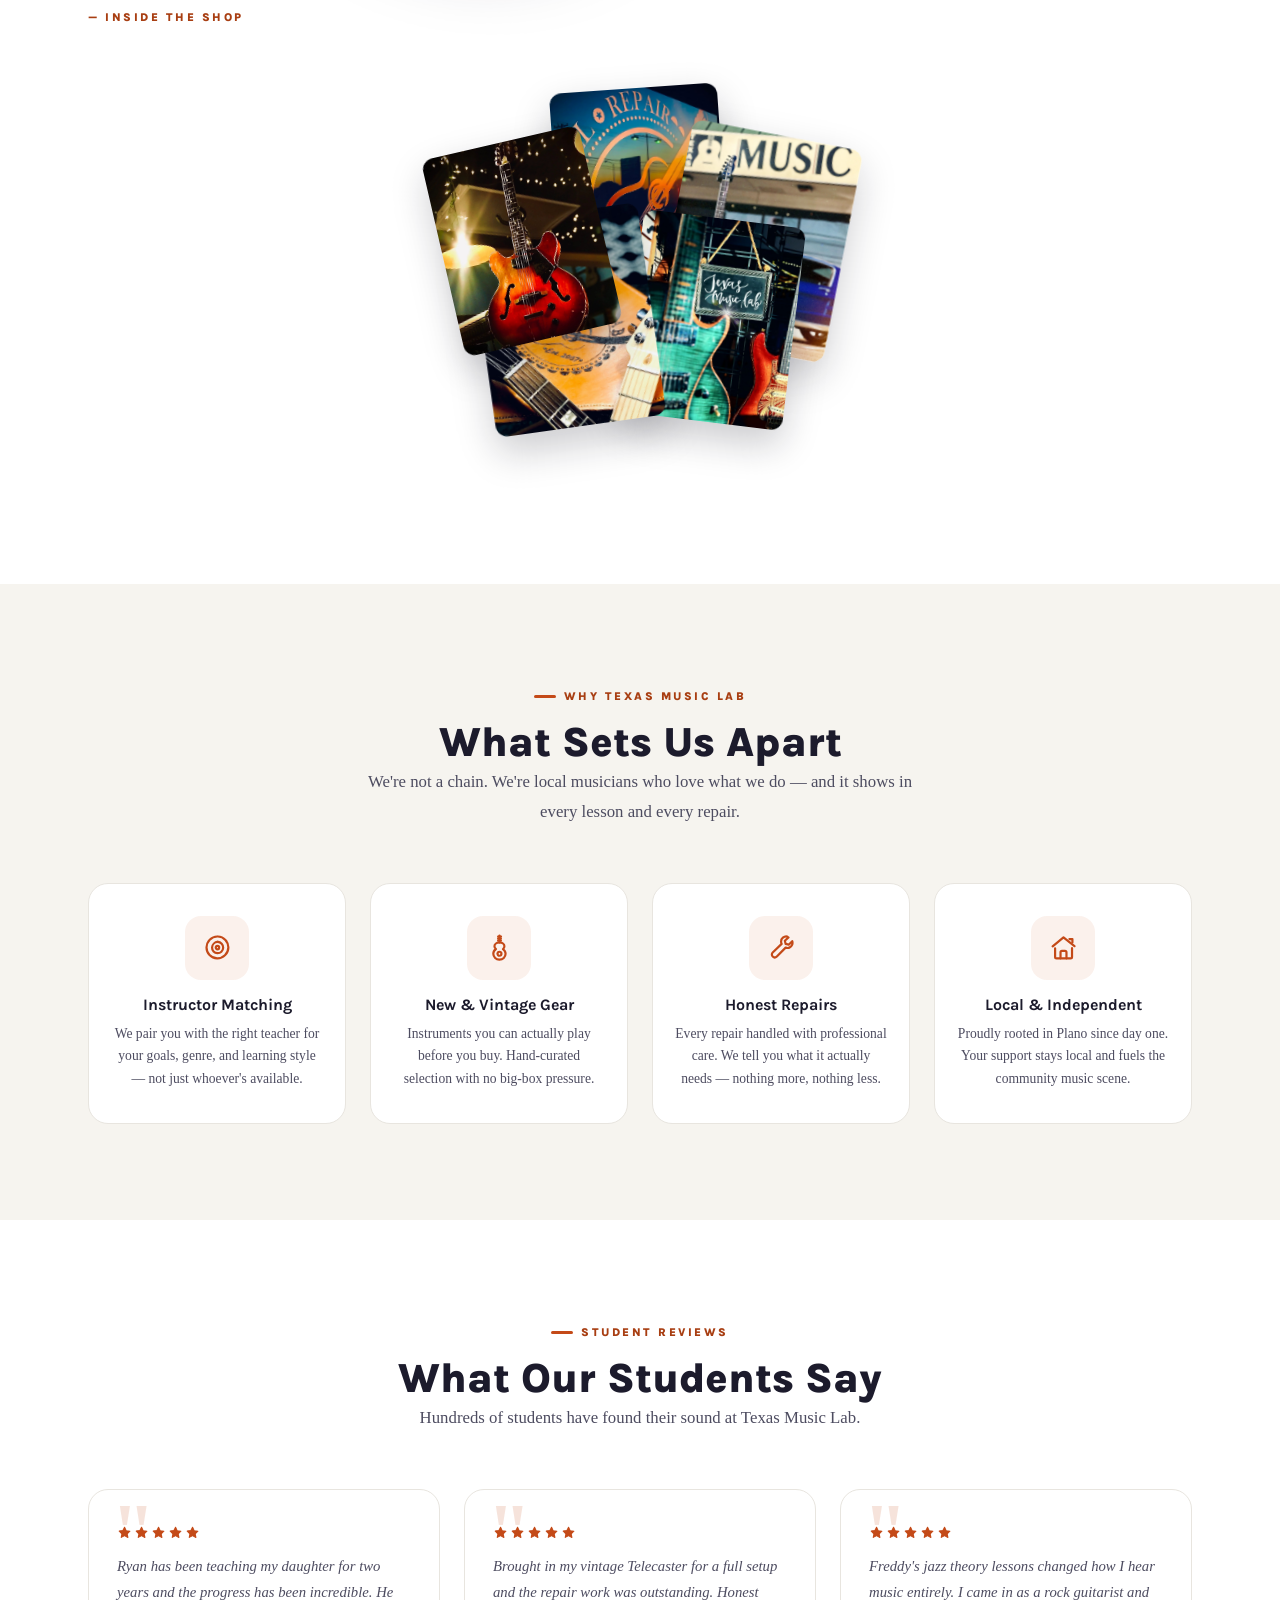
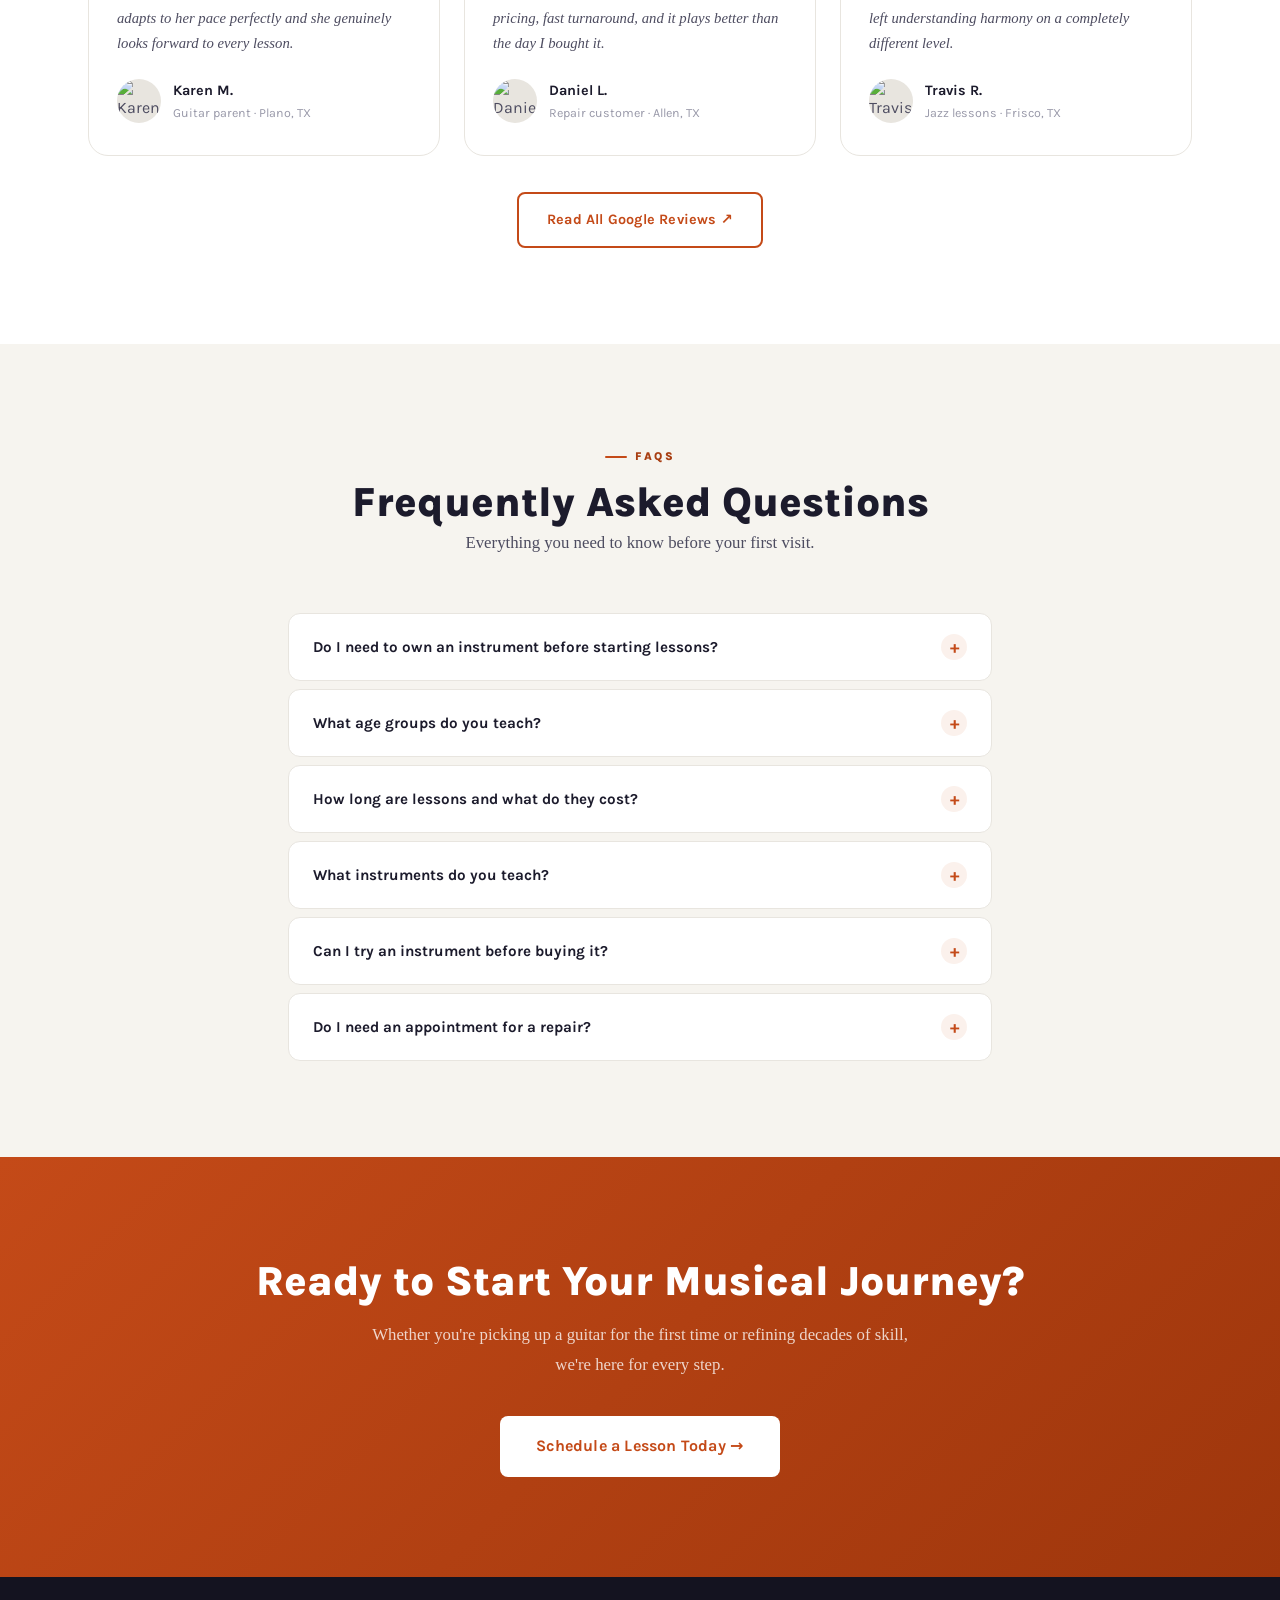
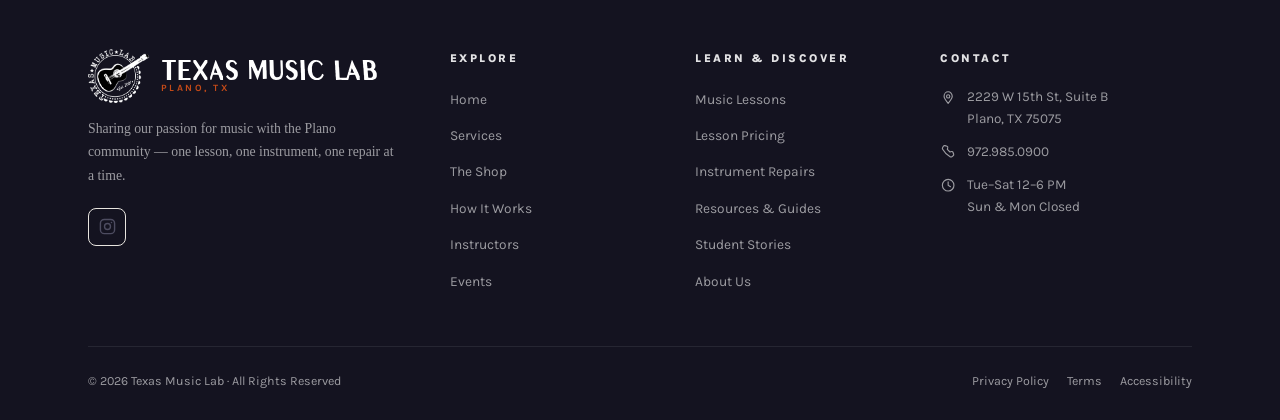
==== commit 27d940f4: "About: replace stock designer-desk photo; drop the '0 items' cart label The About page's 'Who We Are" ====
--- a/index.html
+++ b/index.html
@@ -44,7 +44,6 @@
             <svg viewBox="0 0 24 24" aria-hidden="true"><path d="M6 8h12l-1 12H7L6 8z"/><path d="M9 8V6a3 3 0 0 1 6 0v2"/></svg>
             <span class="cart-count" id="cartCount">0</span>
           </button>
-          <span class="cart-label" id="cartLabel">0 items</span>
           <div class="cart-tray" id="cartTray" hidden></div>
         <button id="hbg" aria-label="Toggle menu" aria-expanded="false"><span></span><span></span><span></span></button>
       </div>
--- a/style.css
+++ b/style.css
@@ -1849,13 +1849,6 @@
   padding: 0 5px;
 }
 .cart-count[hidden] { display: none; }   /* a display rule out-specifies [hidden] */
-.cart-label {
-  font-size: .82rem;
-  font-weight: 700;
-  color: var(--text);
-  letter-spacing: .2px;
-  white-space: nowrap;
-}
 .cart-tray {
   position: absolute;
   top: calc(100% + 10px); right: 0;
@@ -1900,11 +1893,6 @@
   .nav-bar { display: none; }
   .site-search { display: none; }
   .nav-top { padding: 10px 0; }
-  /* The wordmark reads TEXAS MUSIC LAB now, which is wide enough that the
-     logo plus the cart plus its label plus the hamburger overran 390px and
-     pushed the hamburger off-screen - i.e. no navigation at all on a phone.
-     The label is the least load-bearing of those, so it goes first. */
-  .cart-label { display: none; }
 }
 
 @media (max-width: 560px) {
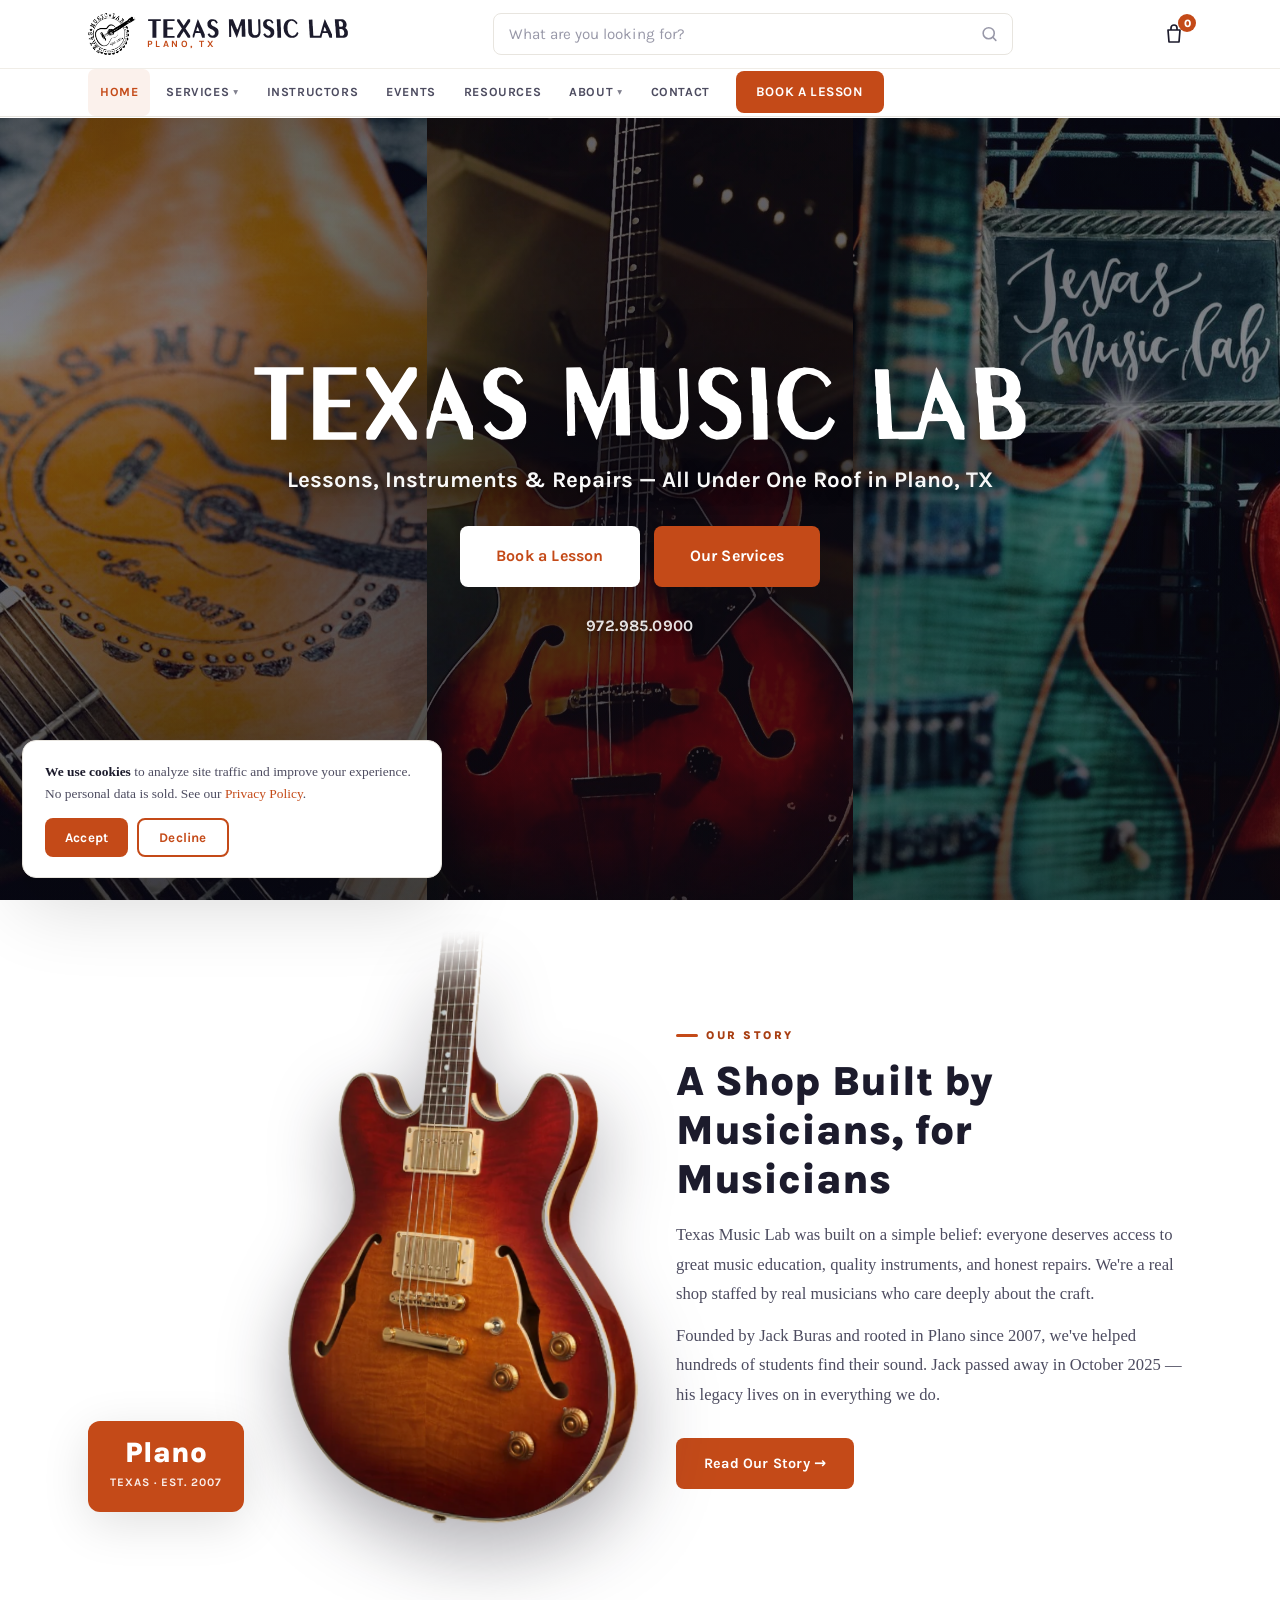
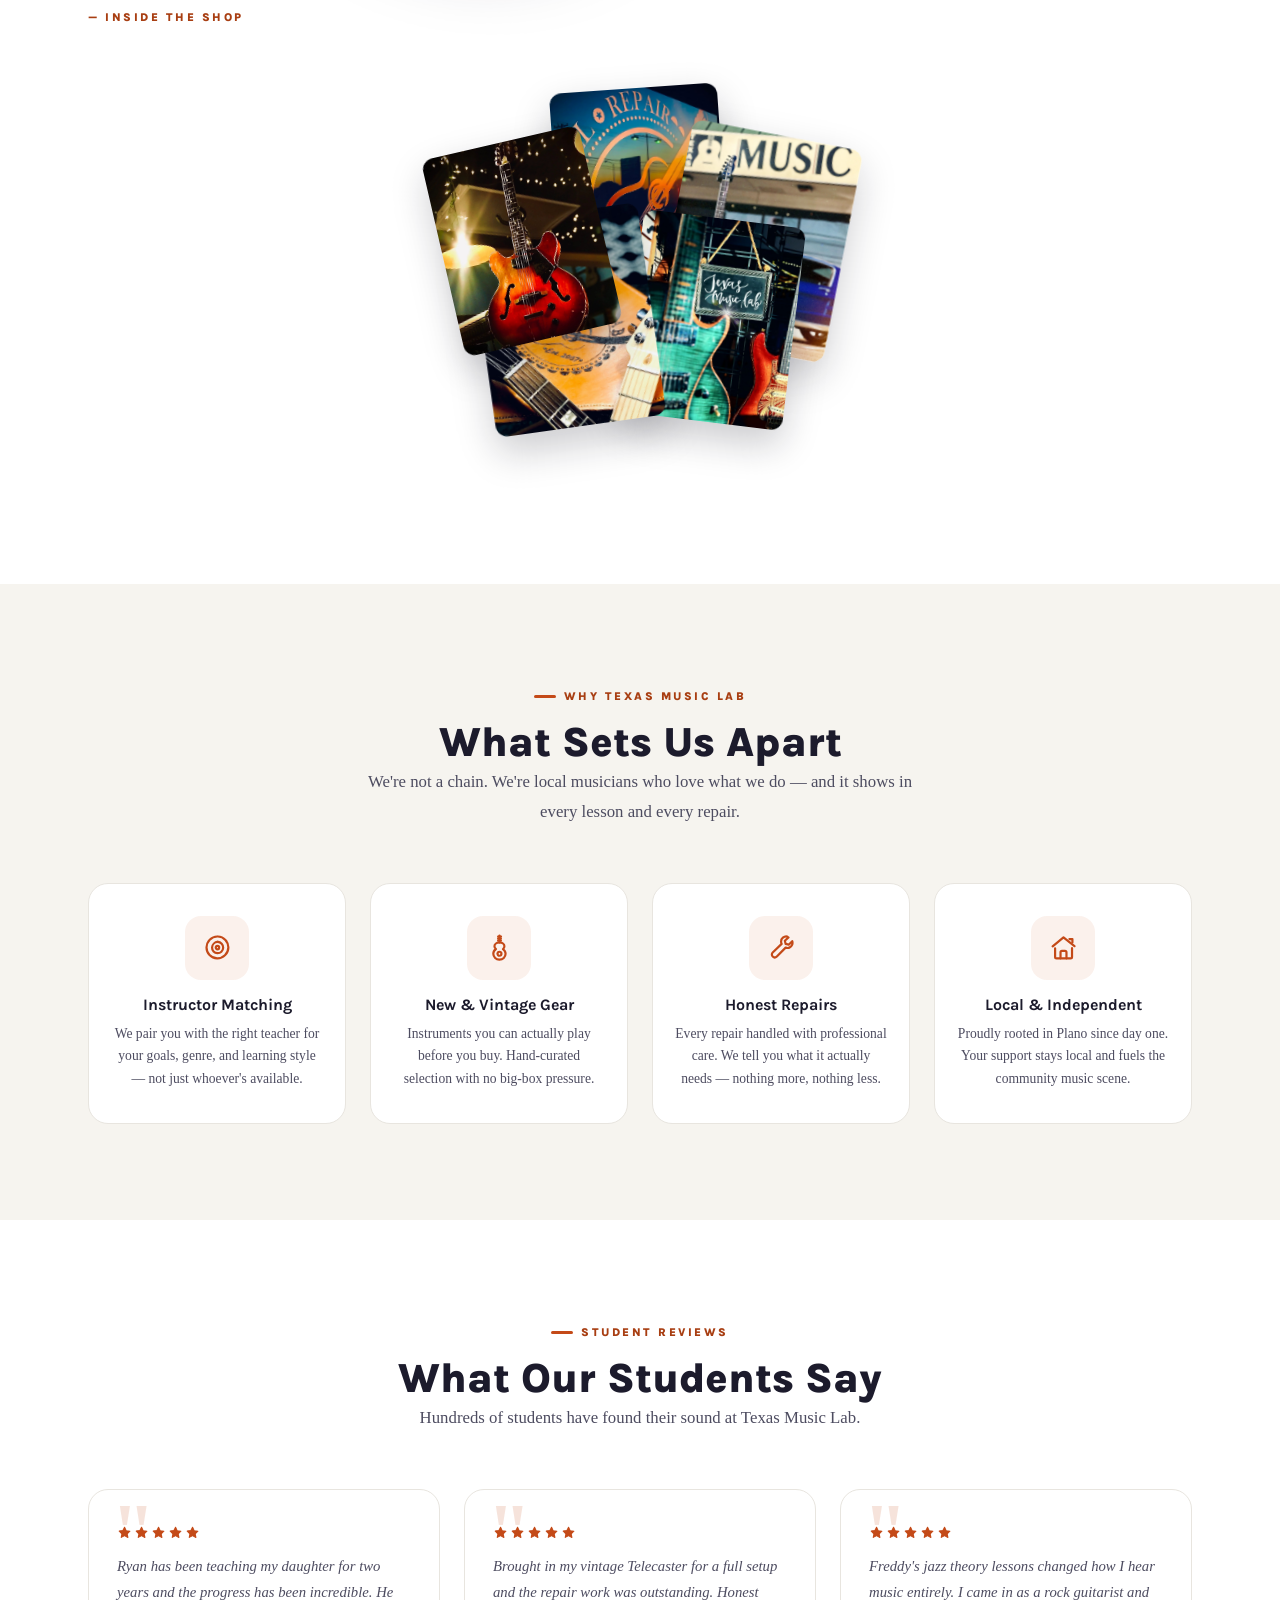
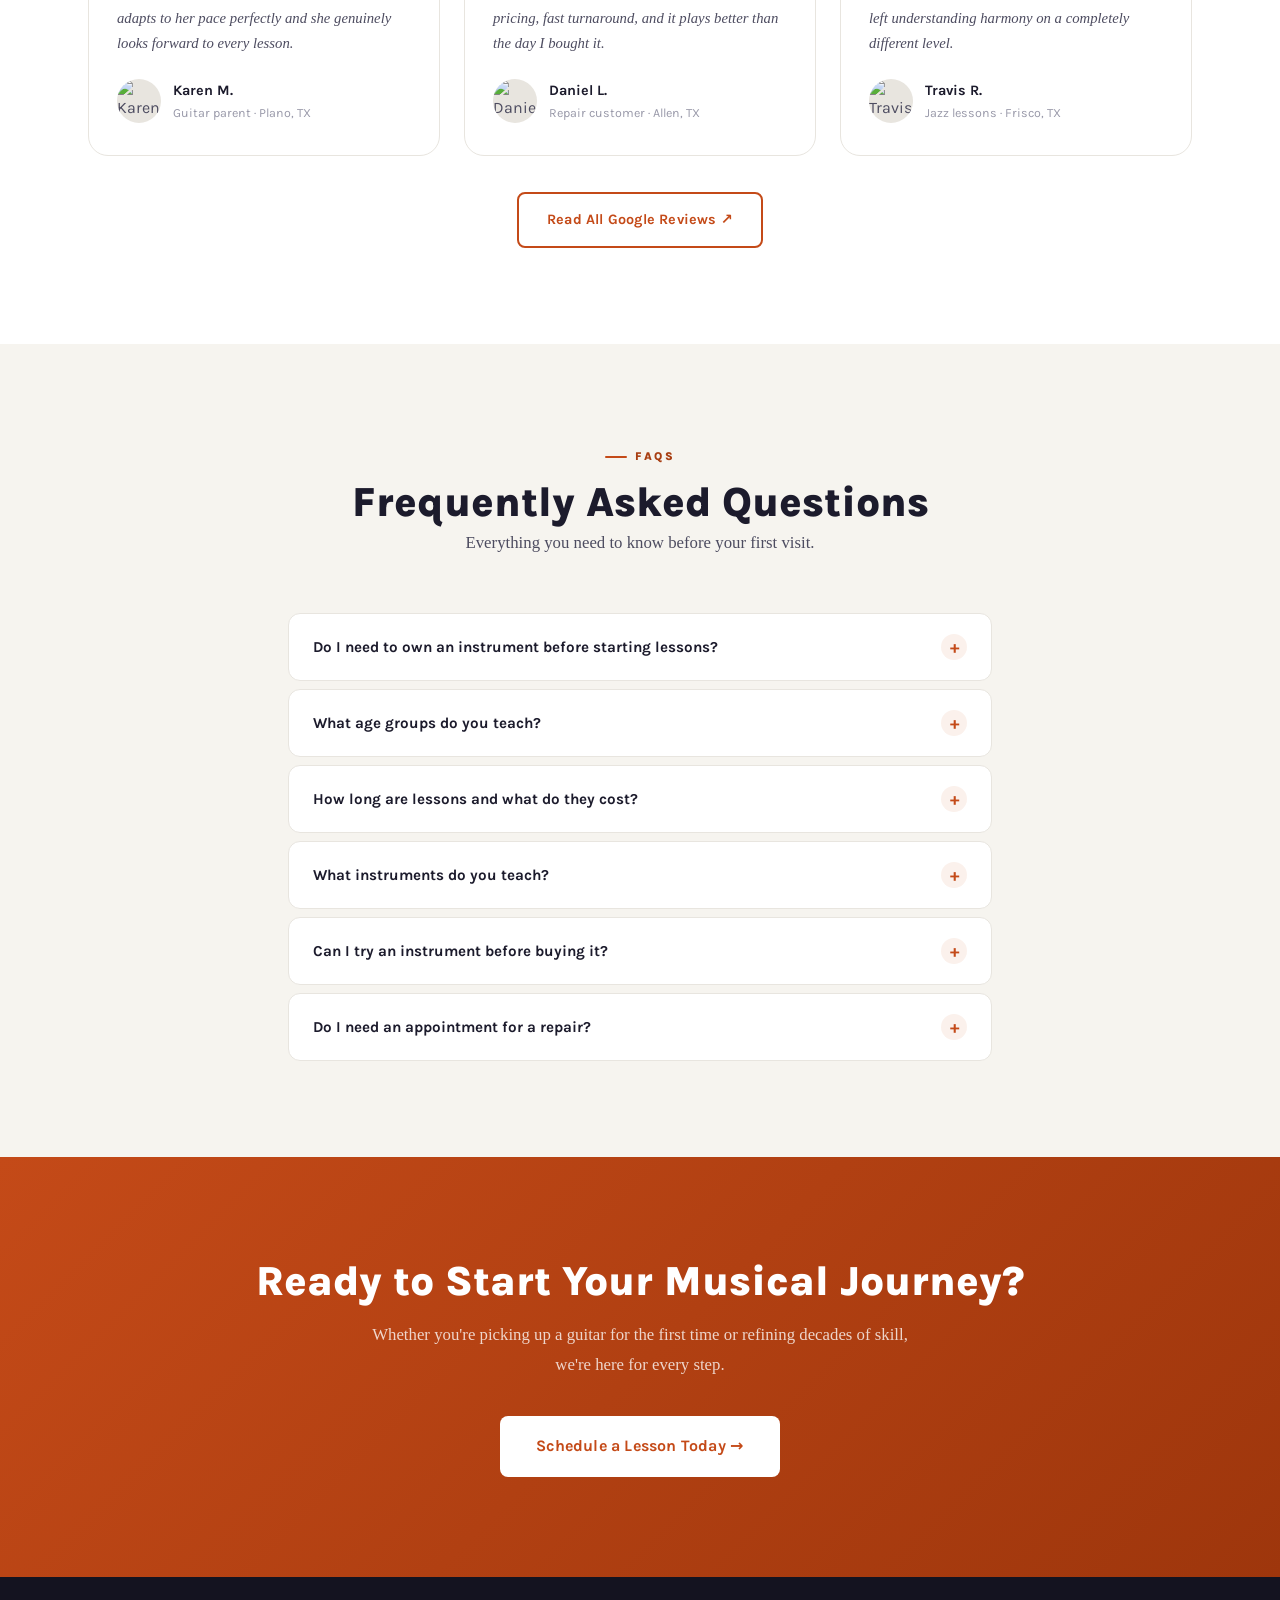
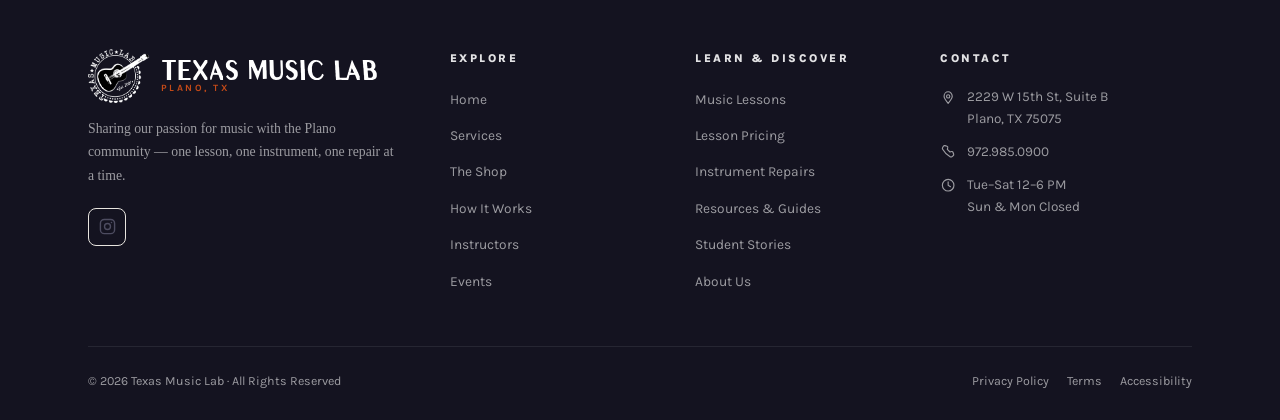
==== commit 4f267cce: "Home: drop the storefront card from the Our Story composition Leaves the cut-out instrument standing" ====
--- a/index.html
+++ b/index.html
@@ -193,12 +193,7 @@
             <img src="assets/photos/guitar.webp" width="537" height="918"
                  alt="A cherry sunburst semi-hollow electric guitar with gold hardware">
           </div>
-          <!-- Behind it, the real shop. The instrument carries the picture;
-               the photograph is what makes the claim true. -->
-          <div class="g3d-card g3d-back" data-depth="-38" data-drift="28">
-            <img src="assets/photos/storefront.jpg" alt="A blue electric guitar on a stand outside the Texas Music Lab storefront, beside a blue Mustang">
-          </div>
-        </div>
+</div>
         <div class="img-badge">
           <span class="badge-num">Plano</span>
           <span class="badge-lbl">Texas · Est. 2007</span>
@@ -591,7 +586,7 @@
     var still = window.matchMedia('(prefers-reduced-motion: reduce)').matches;
     if (still) return;                       /* CSS already renders it square-on */
 
-    var cards = [].slice.call(stage.querySelectorAll('.g3d-card, .g3d-float'));
+    var cards = [].slice.call(stage.querySelectorAll('.g3d-float'));
     var tx = 0, ty = 0, cx = 0, cy = 0;      /* target vs current tilt */
     var drift = 0, raf = 0, running = false;
 
--- a/style.css
+++ b/style.css
@@ -1644,25 +1644,8 @@
   transform-style: preserve-3d;
   transition: transform .45s var(--ease-out);
 }
-.g3d-card {
-  position: absolute;
-  border-radius: 16px;
-  overflow: hidden;
-  background: var(--white);
-  will-change: transform;
-}
-.g3d-card img { width: 100%; height: 100%; object-fit: cover; display: block; }
-
-.g3d-back {
-  left: 0; top: 3%;
-  width: 49%; height: 42%;
-  box-shadow: 0 20px 46px rgba(20, 19, 32, .24);
-  border: 4px solid var(--white);
-}
-
-/* The badge rides in front of both planes. */
 /* The badge was styled as `.split-img .img-badge`; that container is gone,
-   so it needs its own rule. Sits bottom-left, clear of both photo planes. */
+   so it needs its own rule. Sits bottom-left, clear of the instrument. */
 .g3d .img-badge {
   position: absolute;
   left: 0;
@@ -1682,17 +1665,15 @@
      badge in the bottom-left corner does not sit on top of the body. */
   .g3d-float { right: 0; top: 2%; height: 90%; }
   .g3d-float img { --fx: 3.5px; --fy: 4px; }
-  .g3d-back  { width: 44%; height: 36%; }
 }
 
 /* No pointer to lean toward, and vestibular motion is the thing being
    asked about — so present the composition already resolved. */
 @media (hover: none), (pointer: coarse), (prefers-reduced-motion: reduce) {
   .g3d-stage { transform: none !important; transition: none; }
-  .g3d-card, .g3d-float { transform: none !important; }
+  .g3d-float { transform: none !important; }
   .g3d-float { right: 0; top: 2%; height: 90%; }
   .g3d-float img { --fx: 3.5px; --fy: 4px; }
-  .g3d-back  { left: 0; top: 0; }
 }
 
 /* Front plane of the About composition: a cut-out instrument rather than a
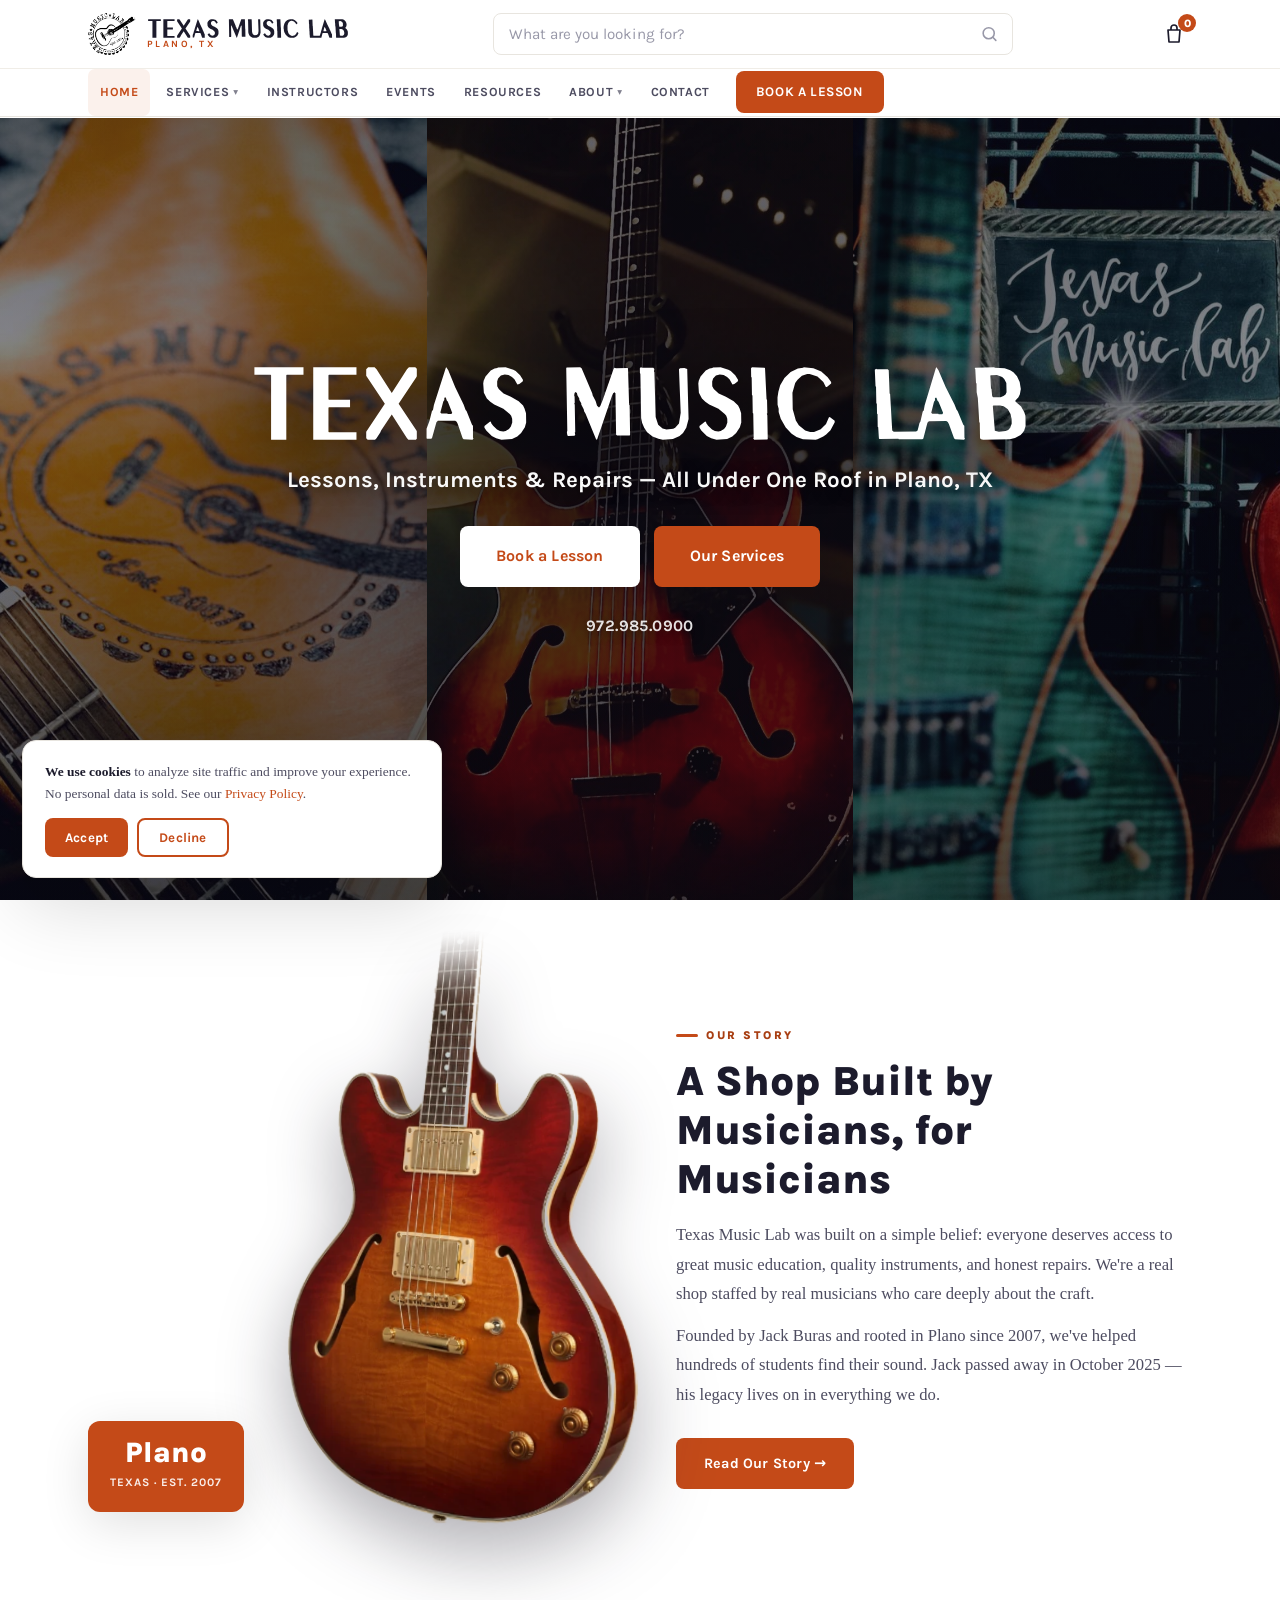
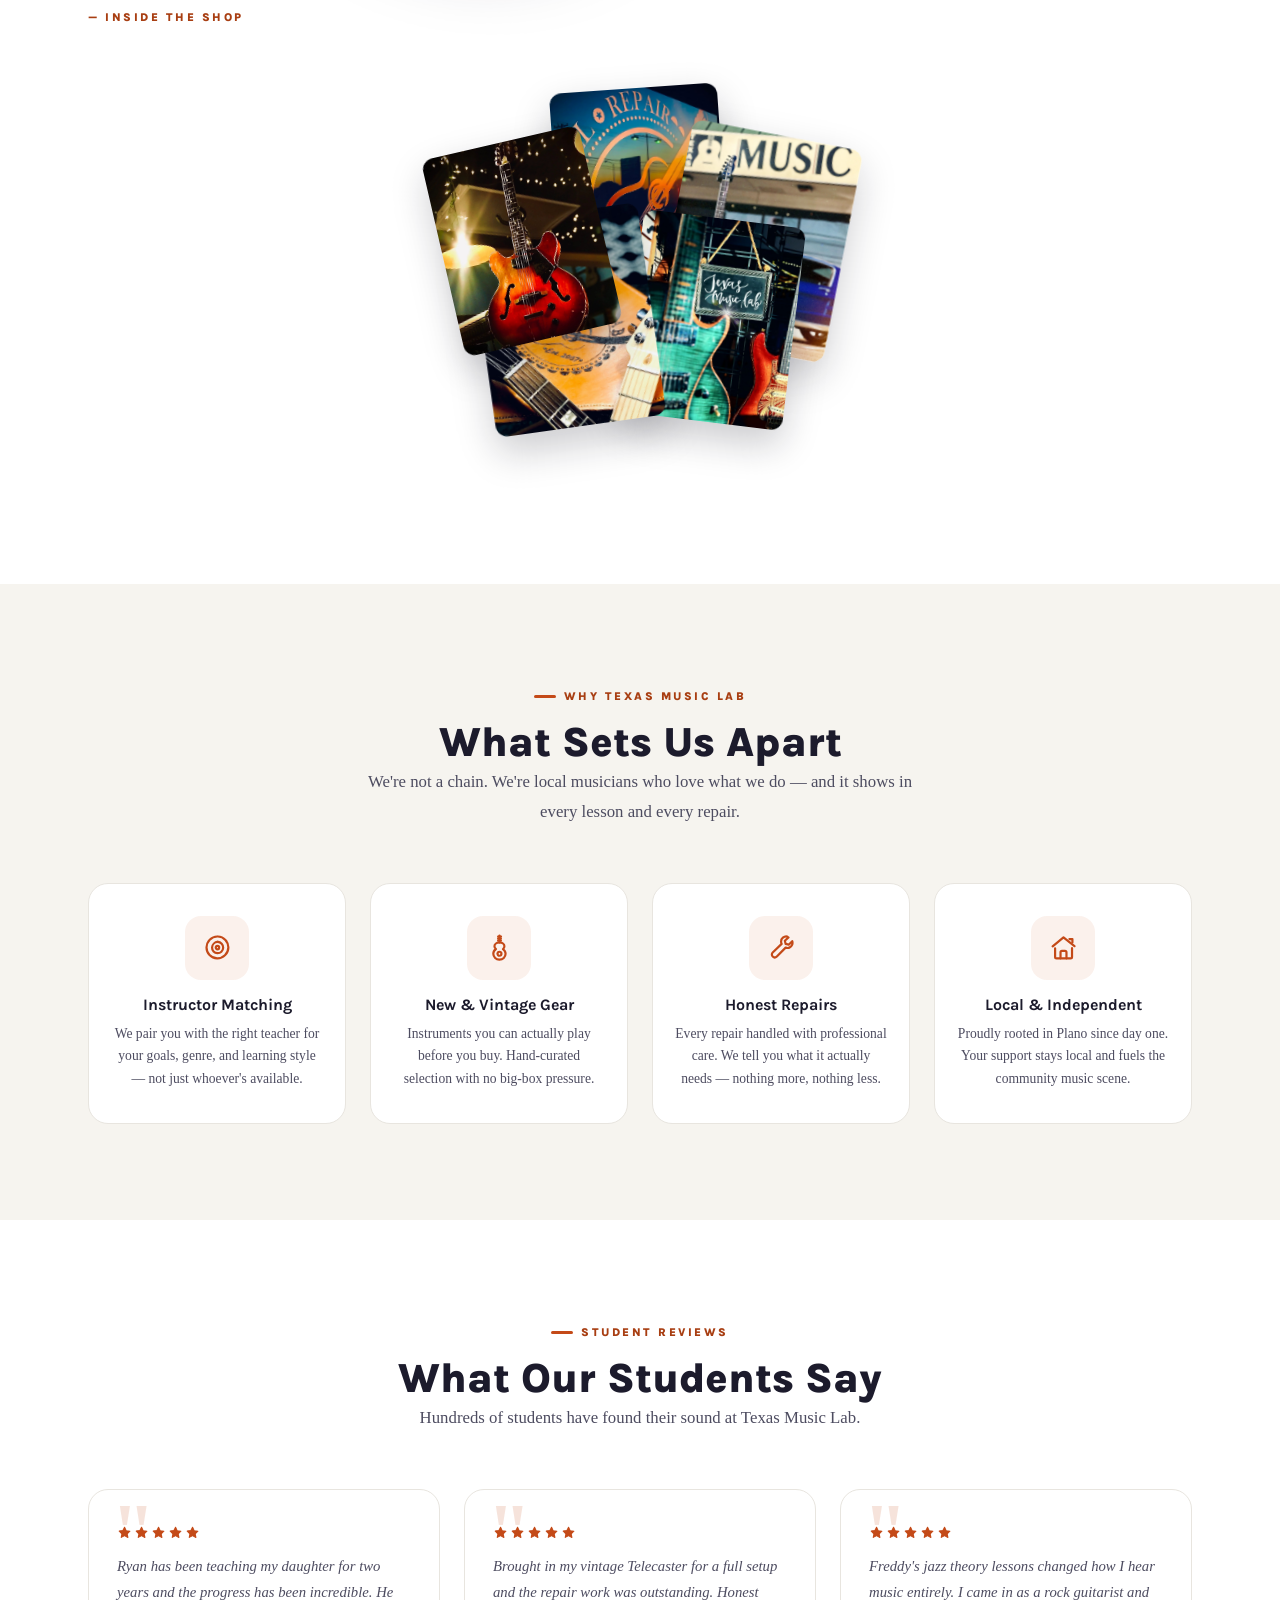
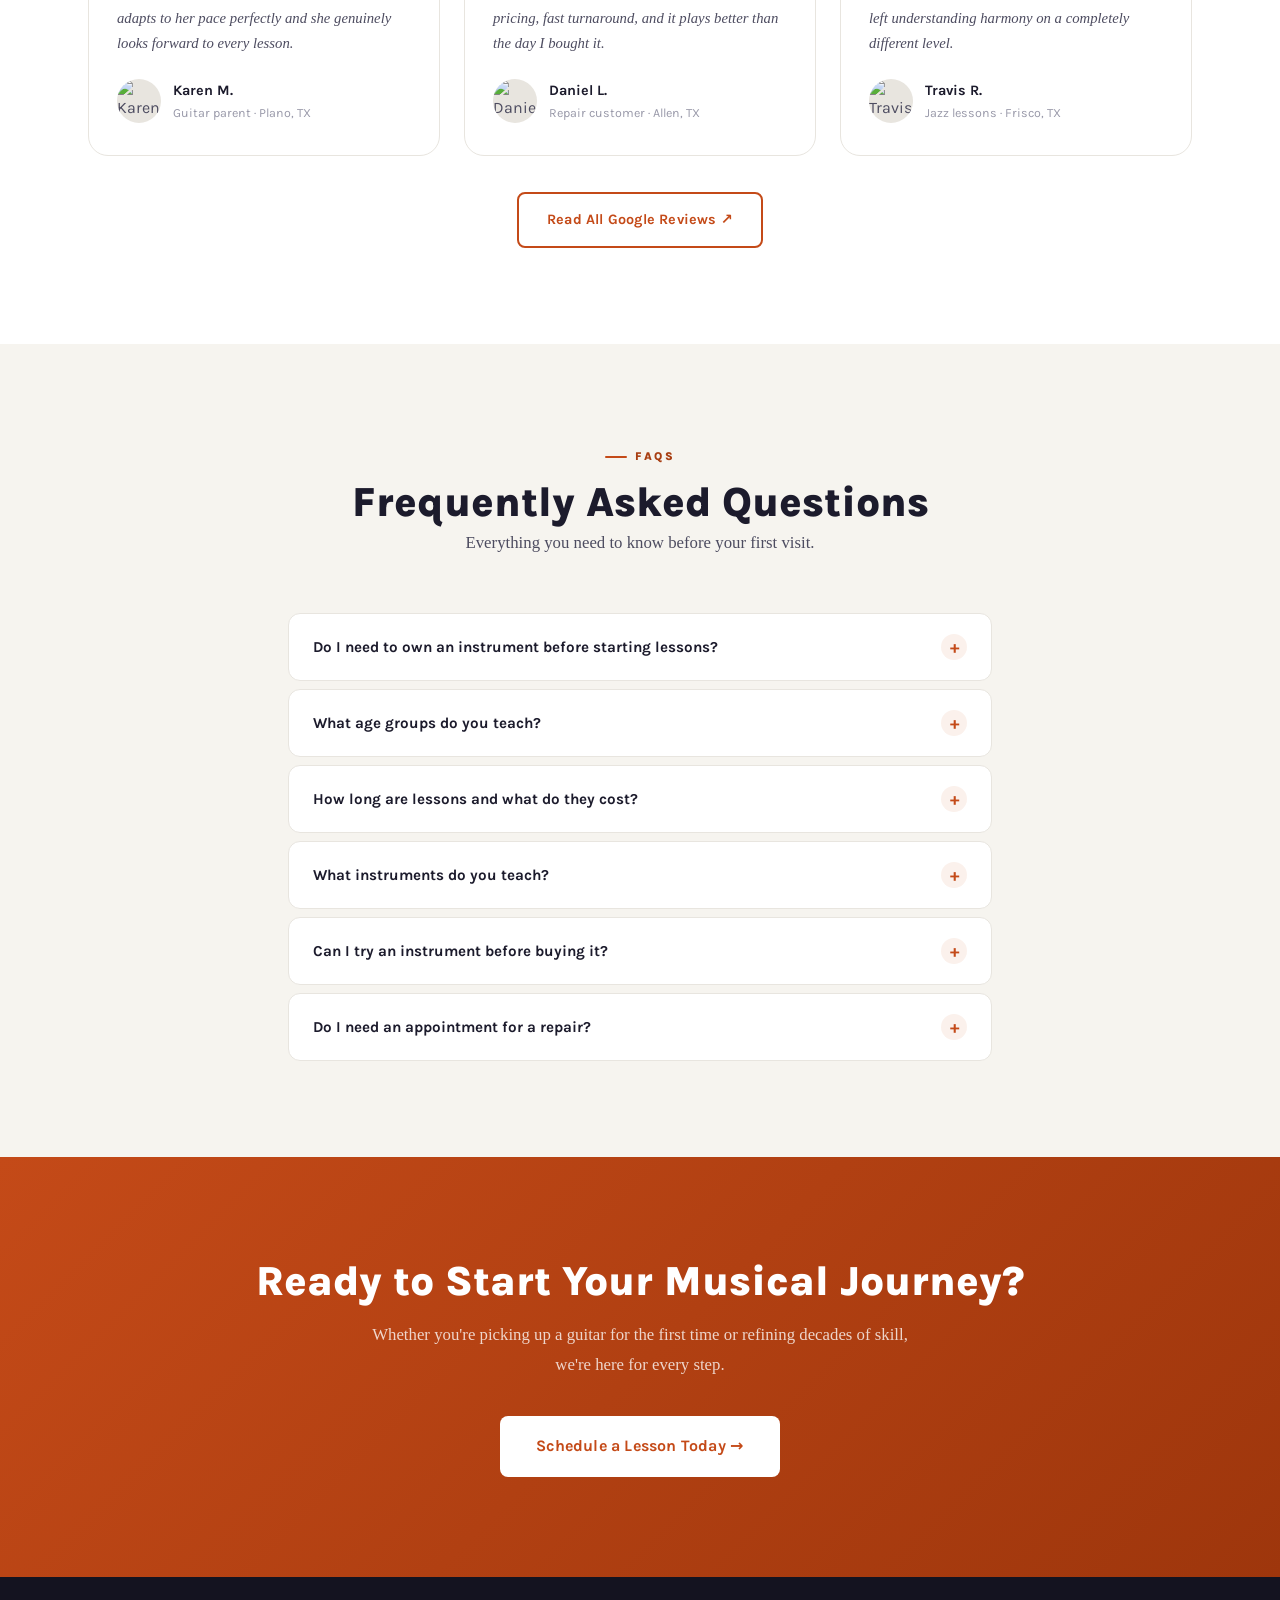
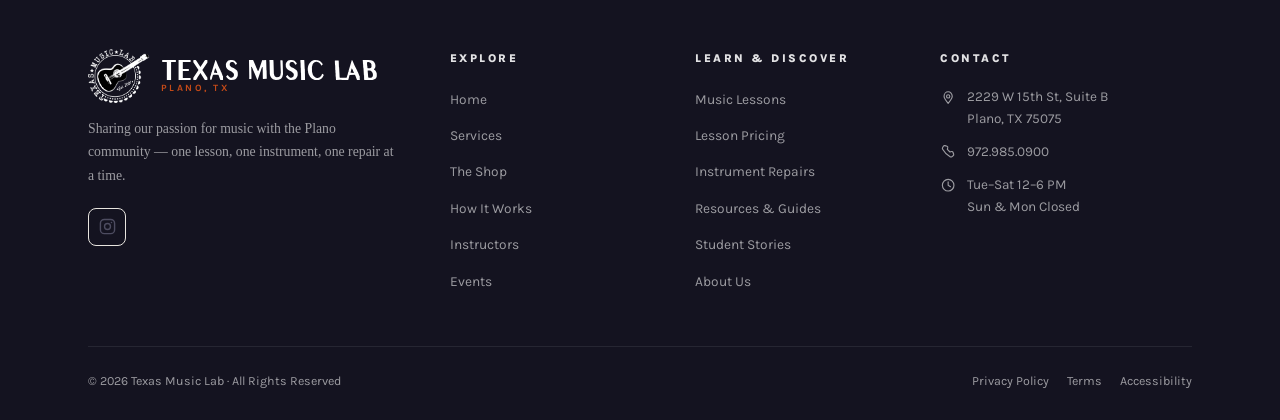
==== commit bc93e190: "Fix stale comment: the g3d stage holds one plane now, not two" ====
--- a/index.html
+++ b/index.html
@@ -575,8 +575,8 @@
   
 
   /* ── ABOUT: layered photo depth ────────────────────────────────
-     Two photographs on separate Z planes. Scroll drifts them apart;
-     the pointer leans the whole stage. Both are damped toward a
+     A flat cut-out on its own Z plane inside a CSS perspective. Scroll
+     drifts it; the pointer leans the whole stage. Damped toward a
      target rather than pinned, so nothing snaps.               */
   (function () {
     var stage = document.getElementById('g3dStage');
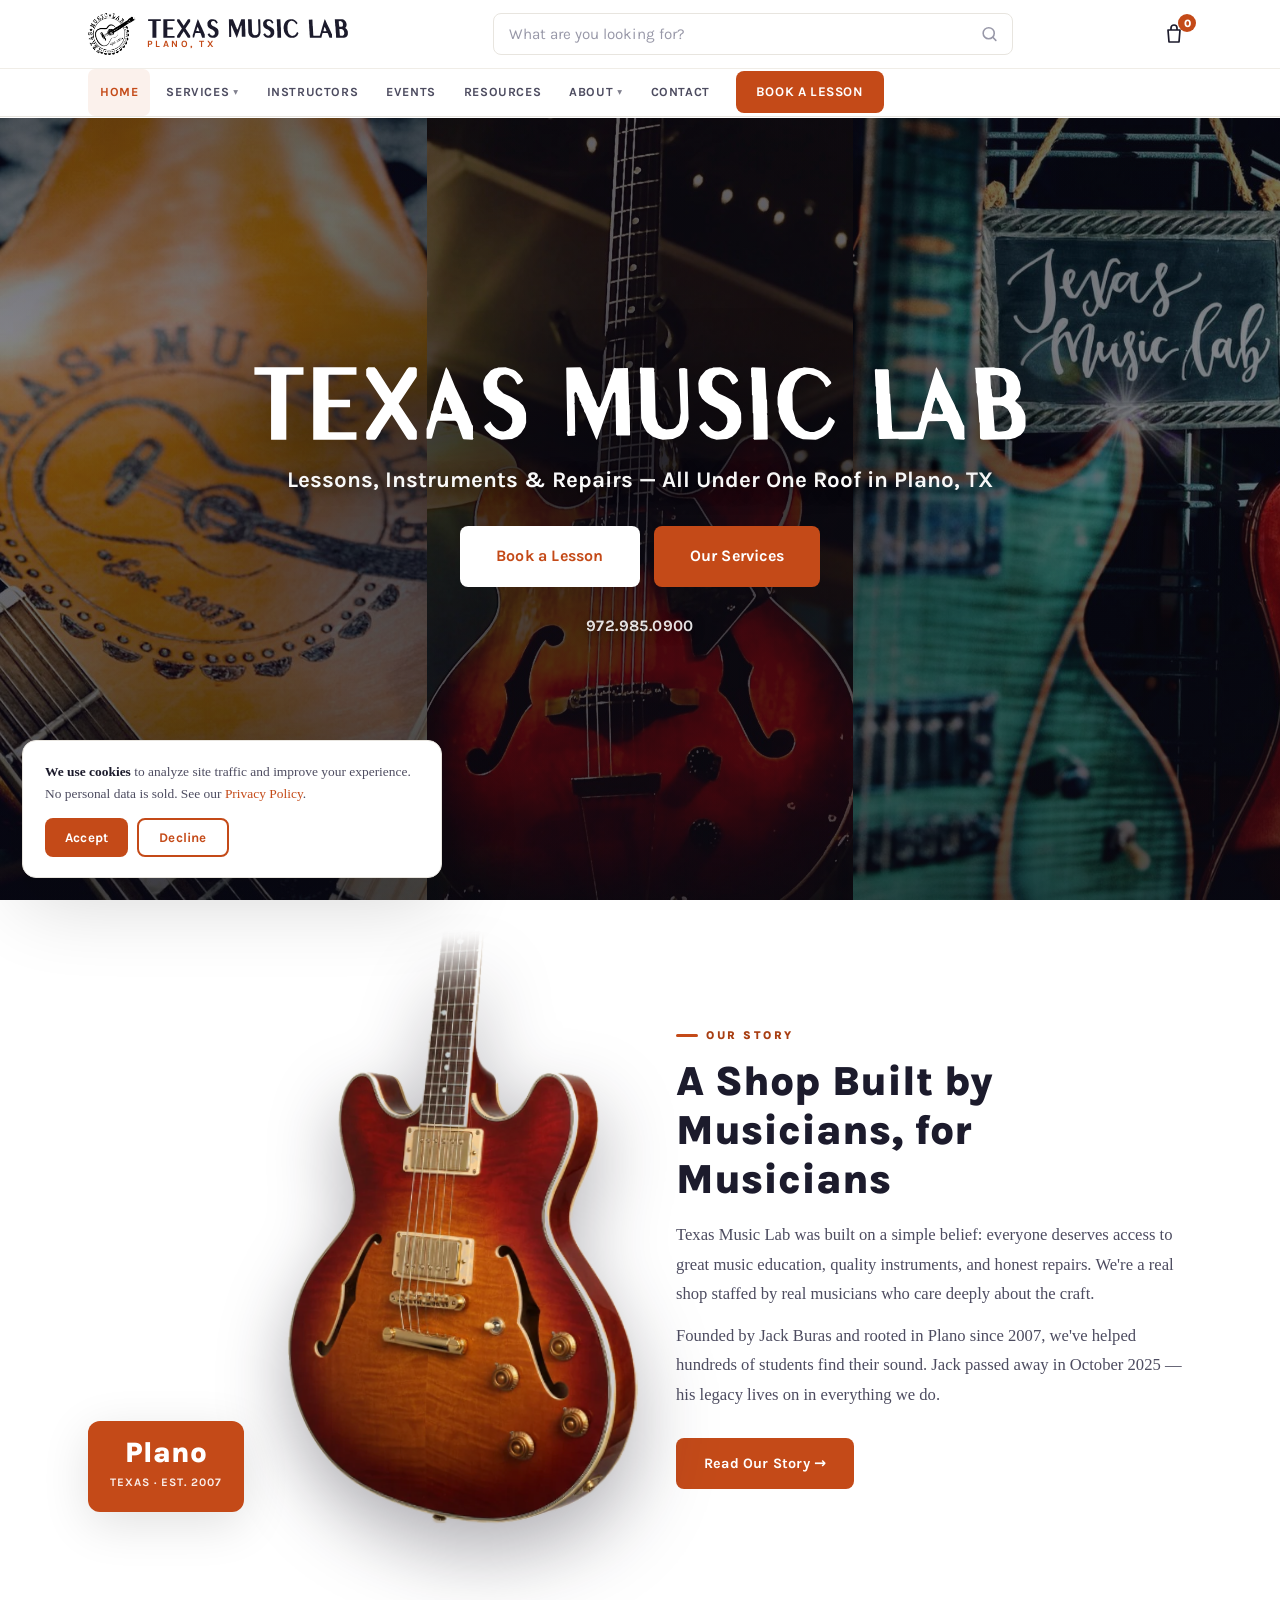
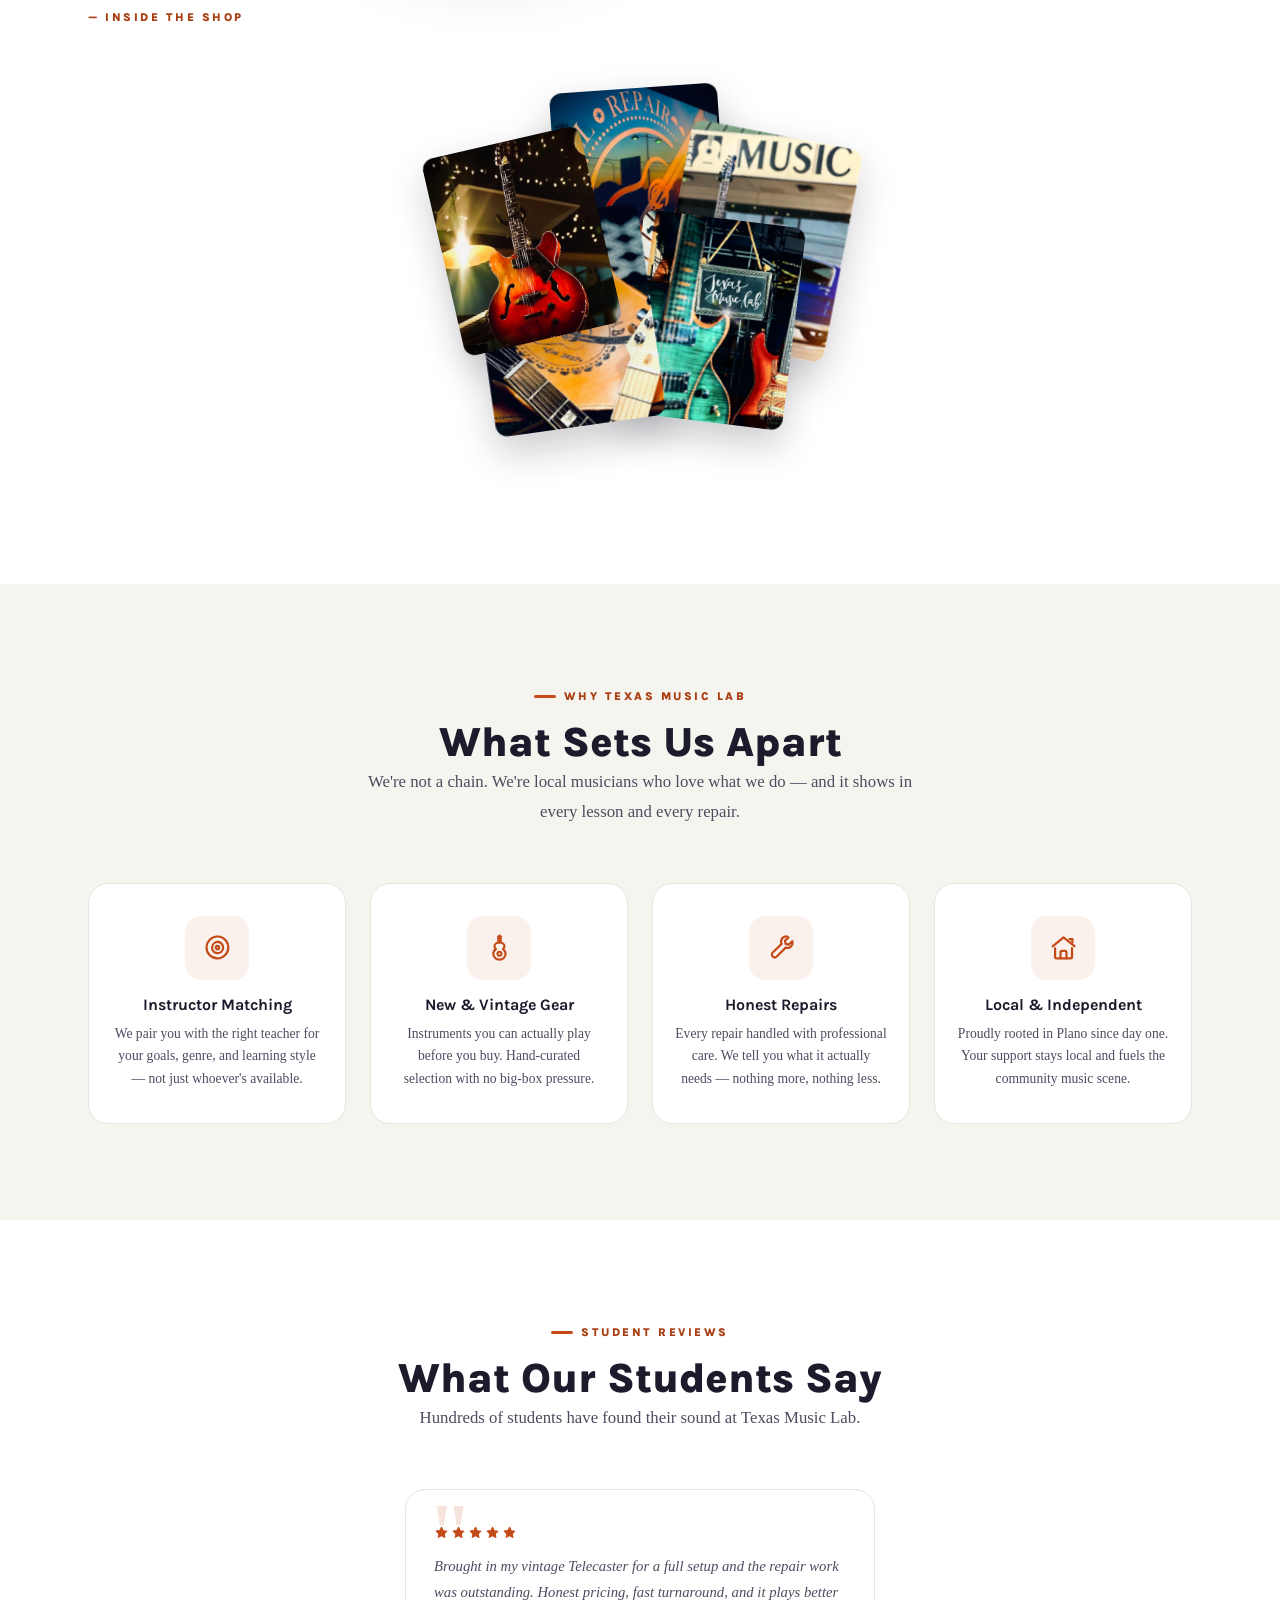
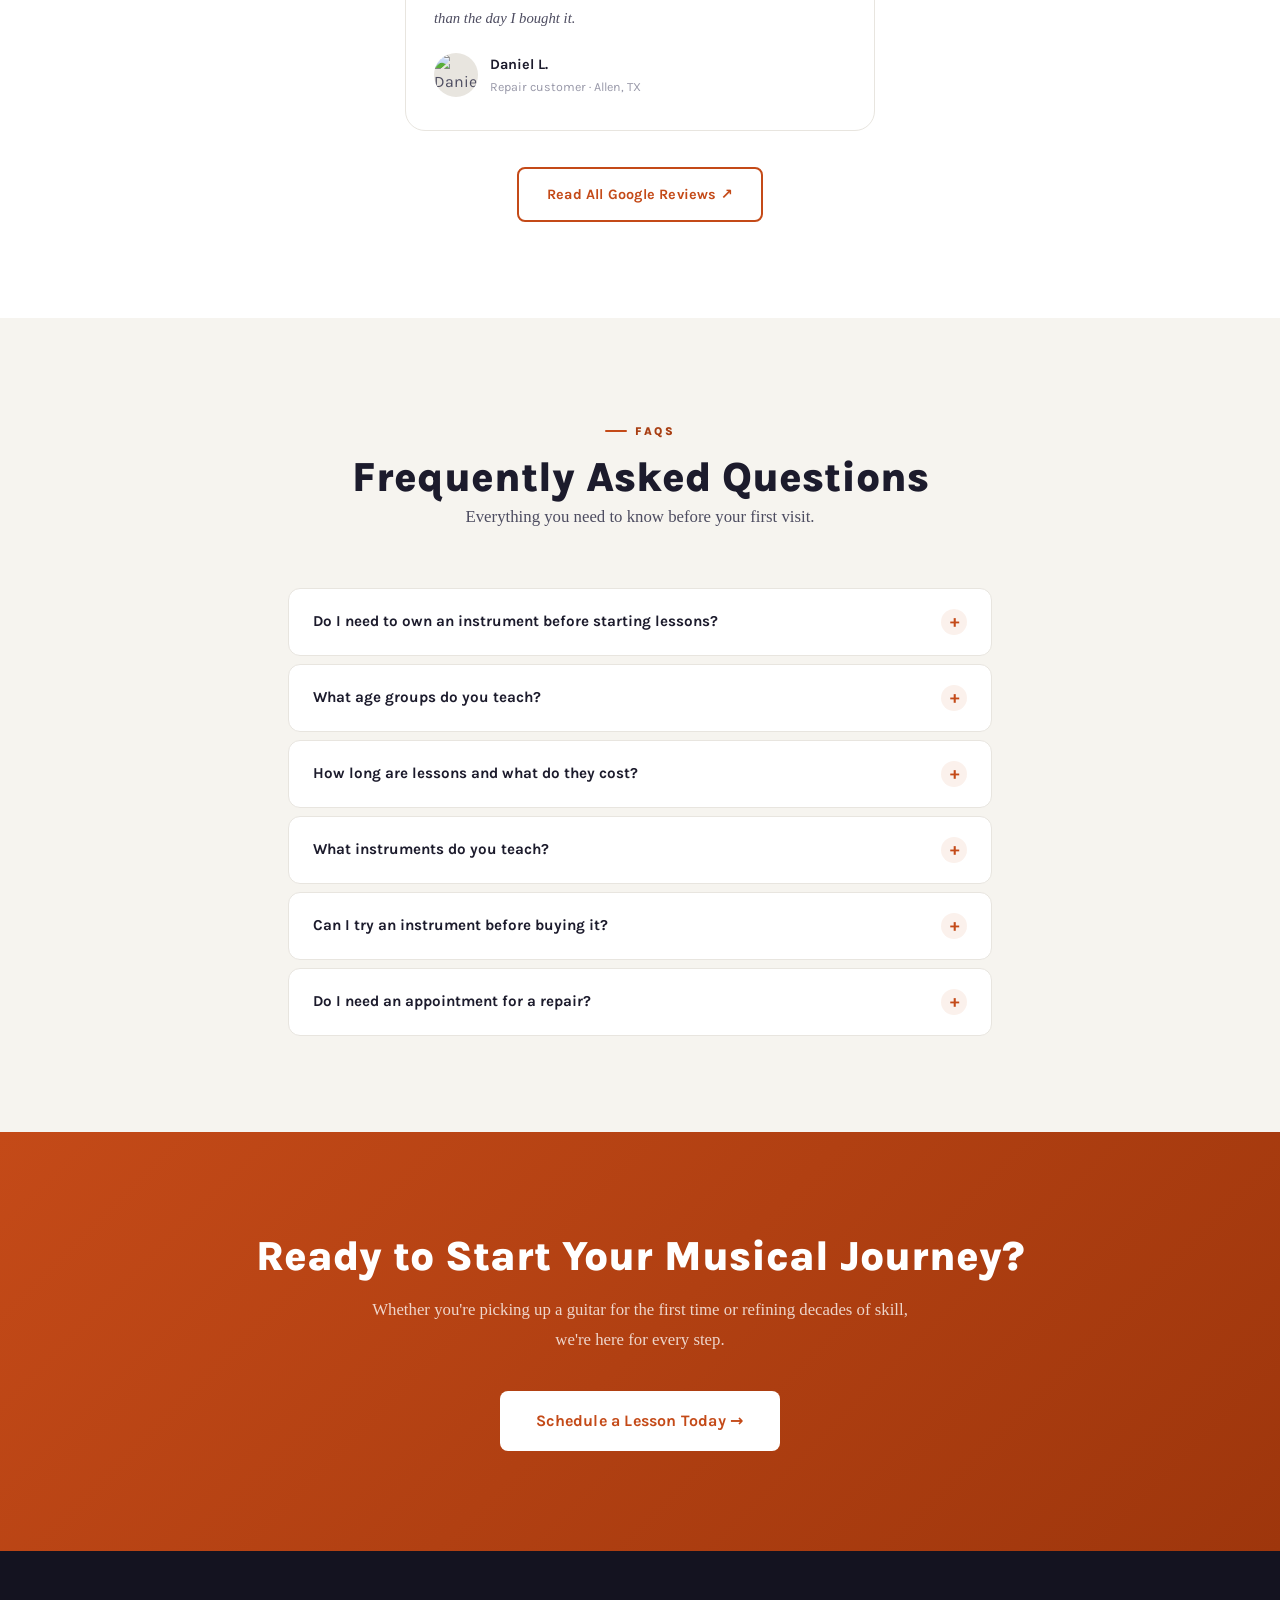
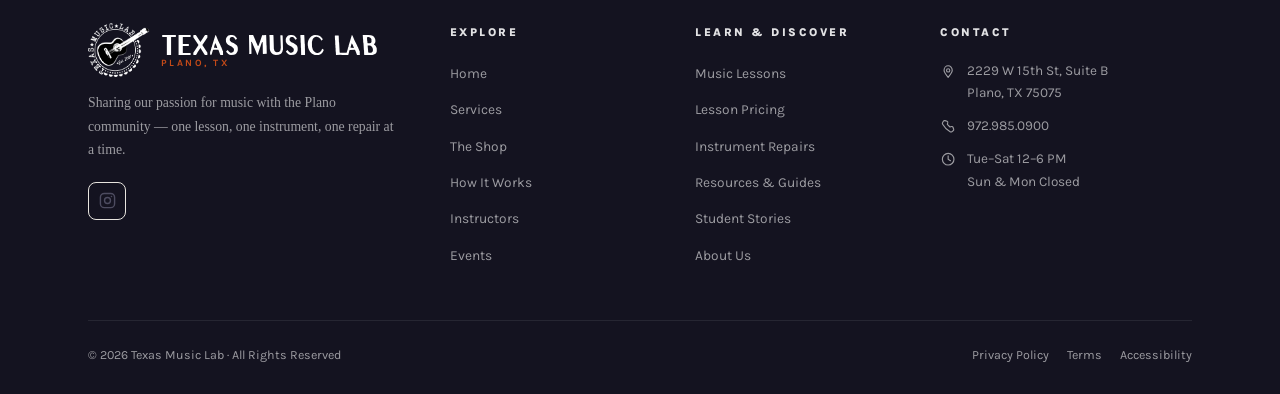
==== commit 60af95c5: "Clear the fabricated instructor names from the rest of the site Follows the instructors page. Eighte" ====
--- a/index.html
+++ b/index.html
@@ -278,16 +278,7 @@
       <h2>What Our Students Say</h2>
       <p class="lead">Hundreds of students have found their sound at Texas Music Lab.</p>
     </div>
-    <div class="test-grid">
-      <div class="test-card fu">
-        <div class="test-quote-mark">"</div>
-        <div class="test-stars"><svg class="hd-icon" data-icon="star-fill" viewBox="0 0 24 24" aria-hidden="true" fill="currentColor" stroke="currentColor" stroke-width="1.7" stroke-linecap="round" stroke-linejoin="round"><path d="M12 3.6l2.6 5.4 5.9.8-4.3 4.1 1.1 5.9-5.3-2.9-5.2 2.8 1-5.8-4.3-4.2 5.9-.8z"/></svg><svg class="hd-icon" data-icon="star-fill" viewBox="0 0 24 24" aria-hidden="true" fill="currentColor" stroke="currentColor" stroke-width="1.7" stroke-linecap="round" stroke-linejoin="round"><path d="M12 3.6l2.6 5.4 5.9.8-4.3 4.1 1.1 5.9-5.3-2.9-5.2 2.8 1-5.8-4.3-4.2 5.9-.8z"/></svg><svg class="hd-icon" data-icon="star-fill" viewBox="0 0 24 24" aria-hidden="true" fill="currentColor" stroke="currentColor" stroke-width="1.7" stroke-linecap="round" stroke-linejoin="round"><path d="M12 3.6l2.6 5.4 5.9.8-4.3 4.1 1.1 5.9-5.3-2.9-5.2 2.8 1-5.8-4.3-4.2 5.9-.8z"/></svg><svg class="hd-icon" data-icon="star-fill" viewBox="0 0 24 24" aria-hidden="true" fill="currentColor" stroke="currentColor" stroke-width="1.7" stroke-linecap="round" stroke-linejoin="round"><path d="M12 3.6l2.6 5.4 5.9.8-4.3 4.1 1.1 5.9-5.3-2.9-5.2 2.8 1-5.8-4.3-4.2 5.9-.8z"/></svg><svg class="hd-icon" data-icon="star-fill" viewBox="0 0 24 24" aria-hidden="true" fill="currentColor" stroke="currentColor" stroke-width="1.7" stroke-linecap="round" stroke-linejoin="round"><path d="M12 3.6l2.6 5.4 5.9.8-4.3 4.1 1.1 5.9-5.3-2.9-5.2 2.8 1-5.8-4.3-4.2 5.9-.8z"/></svg></div>
-        <p class="test-text">Ryan has been teaching my daughter for two years and the progress has been incredible. He adapts to her pace perfectly and she genuinely looks forward to every lesson.</p>
-        <div class="test-author">
-          <div class="test-av"><img src="https://images.unsplash.com/photo-1438761681033-6461ffad8d80?auto=format&fit=crop&w=100&q=80" alt="Karen M." /></div>
-          <div><div class="test-name">Karen M.</div><div class="test-meta">Guitar parent · Plano, TX</div></div>
-        </div>
-      </div>
+    <div class="test-grid" style="grid-template-columns:minmax(0,470px);justify-content:center;">
       <div class="test-card fu">
         <div class="test-quote-mark">"</div>
         <div class="test-stars"><svg class="hd-icon" data-icon="star-fill" viewBox="0 0 24 24" aria-hidden="true" fill="currentColor" stroke="currentColor" stroke-width="1.7" stroke-linecap="round" stroke-linejoin="round"><path d="M12 3.6l2.6 5.4 5.9.8-4.3 4.1 1.1 5.9-5.3-2.9-5.2 2.8 1-5.8-4.3-4.2 5.9-.8z"/></svg><svg class="hd-icon" data-icon="star-fill" viewBox="0 0 24 24" aria-hidden="true" fill="currentColor" stroke="currentColor" stroke-width="1.7" stroke-linecap="round" stroke-linejoin="round"><path d="M12 3.6l2.6 5.4 5.9.8-4.3 4.1 1.1 5.9-5.3-2.9-5.2 2.8 1-5.8-4.3-4.2 5.9-.8z"/></svg><svg class="hd-icon" data-icon="star-fill" viewBox="0 0 24 24" aria-hidden="true" fill="currentColor" stroke="currentColor" stroke-width="1.7" stroke-linecap="round" stroke-linejoin="round"><path d="M12 3.6l2.6 5.4 5.9.8-4.3 4.1 1.1 5.9-5.3-2.9-5.2 2.8 1-5.8-4.3-4.2 5.9-.8z"/></svg><svg class="hd-icon" data-icon="star-fill" viewBox="0 0 24 24" aria-hidden="true" fill="currentColor" stroke="currentColor" stroke-width="1.7" stroke-linecap="round" stroke-linejoin="round"><path d="M12 3.6l2.6 5.4 5.9.8-4.3 4.1 1.1 5.9-5.3-2.9-5.2 2.8 1-5.8-4.3-4.2 5.9-.8z"/></svg><svg class="hd-icon" data-icon="star-fill" viewBox="0 0 24 24" aria-hidden="true" fill="currentColor" stroke="currentColor" stroke-width="1.7" stroke-linecap="round" stroke-linejoin="round"><path d="M12 3.6l2.6 5.4 5.9.8-4.3 4.1 1.1 5.9-5.3-2.9-5.2 2.8 1-5.8-4.3-4.2 5.9-.8z"/></svg></div>
@@ -297,16 +288,7 @@
           <div><div class="test-name">Daniel L.</div><div class="test-meta">Repair customer · Allen, TX</div></div>
         </div>
       </div>
-      <div class="test-card fu">
-        <div class="test-quote-mark">"</div>
-        <div class="test-stars"><svg class="hd-icon" data-icon="star-fill" viewBox="0 0 24 24" aria-hidden="true" fill="currentColor" stroke="currentColor" stroke-width="1.7" stroke-linecap="round" stroke-linejoin="round"><path d="M12 3.6l2.6 5.4 5.9.8-4.3 4.1 1.1 5.9-5.3-2.9-5.2 2.8 1-5.8-4.3-4.2 5.9-.8z"/></svg><svg class="hd-icon" data-icon="star-fill" viewBox="0 0 24 24" aria-hidden="true" fill="currentColor" stroke="currentColor" stroke-width="1.7" stroke-linecap="round" stroke-linejoin="round"><path d="M12 3.6l2.6 5.4 5.9.8-4.3 4.1 1.1 5.9-5.3-2.9-5.2 2.8 1-5.8-4.3-4.2 5.9-.8z"/></svg><svg class="hd-icon" data-icon="star-fill" viewBox="0 0 24 24" aria-hidden="true" fill="currentColor" stroke="currentColor" stroke-width="1.7" stroke-linecap="round" stroke-linejoin="round"><path d="M12 3.6l2.6 5.4 5.9.8-4.3 4.1 1.1 5.9-5.3-2.9-5.2 2.8 1-5.8-4.3-4.2 5.9-.8z"/></svg><svg class="hd-icon" data-icon="star-fill" viewBox="0 0 24 24" aria-hidden="true" fill="currentColor" stroke="currentColor" stroke-width="1.7" stroke-linecap="round" stroke-linejoin="round"><path d="M12 3.6l2.6 5.4 5.9.8-4.3 4.1 1.1 5.9-5.3-2.9-5.2 2.8 1-5.8-4.3-4.2 5.9-.8z"/></svg><svg class="hd-icon" data-icon="star-fill" viewBox="0 0 24 24" aria-hidden="true" fill="currentColor" stroke="currentColor" stroke-width="1.7" stroke-linecap="round" stroke-linejoin="round"><path d="M12 3.6l2.6 5.4 5.9.8-4.3 4.1 1.1 5.9-5.3-2.9-5.2 2.8 1-5.8-4.3-4.2 5.9-.8z"/></svg></div>
-        <p class="test-text">Freddy's jazz theory lessons changed how I hear music entirely. I came in as a rock guitarist and left understanding harmony on a completely different level.</p>
-        <div class="test-author">
-          <div class="test-av"><img src="https://images.unsplash.com/photo-1507003211169-0a1dd7228f2d?auto=format&fit=crop&w=100&q=80" alt="Travis R." /></div>
-          <div><div class="test-name">Travis R.</div><div class="test-meta">Jazz lessons · Frisco, TX</div></div>
-        </div>
-      </div>
-    </div>
+      </div>
     <div style="text-align:center;margin-top:36px;">
       <a href="https://www.google.com/search?q=Texas+Music+Lab+Plano+TX" target="_blank" rel="noopener noreferrer" class="btn btn-outline">Read All Google Reviews ↗</a>
     </div>
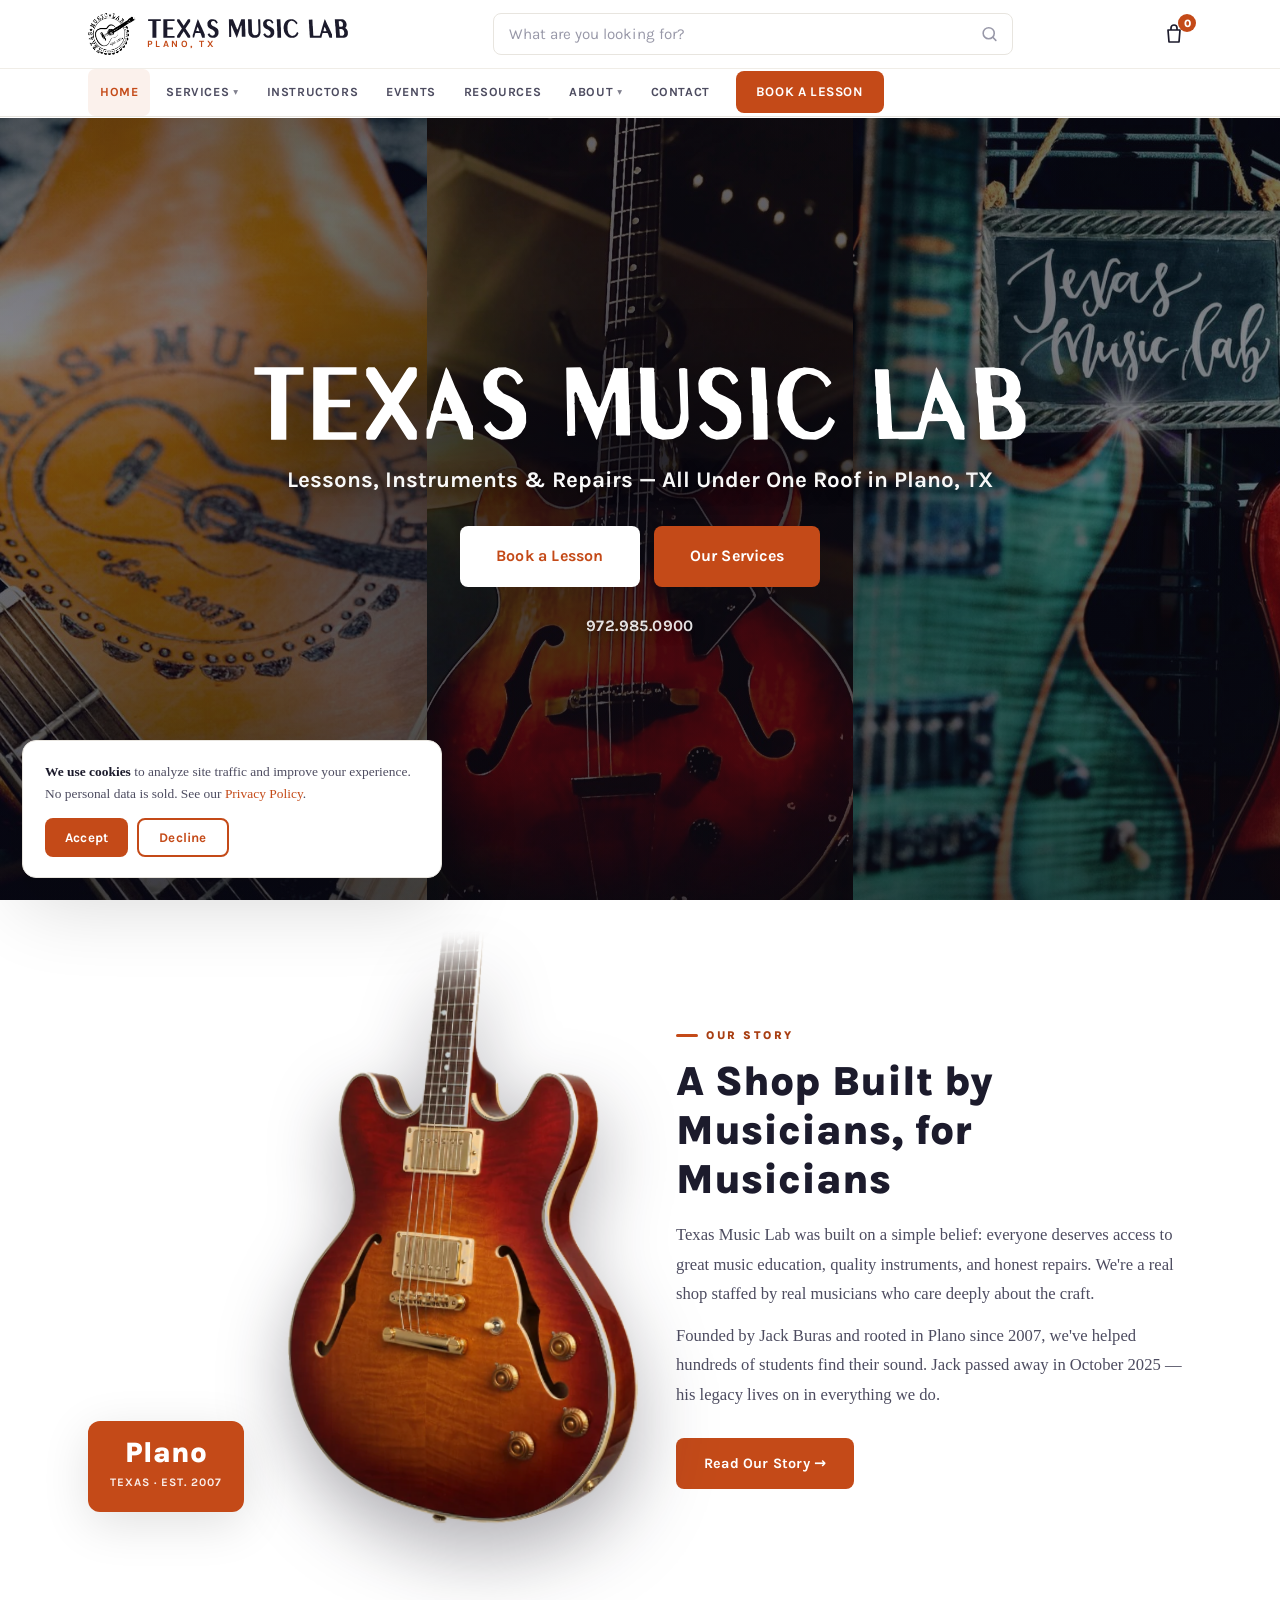
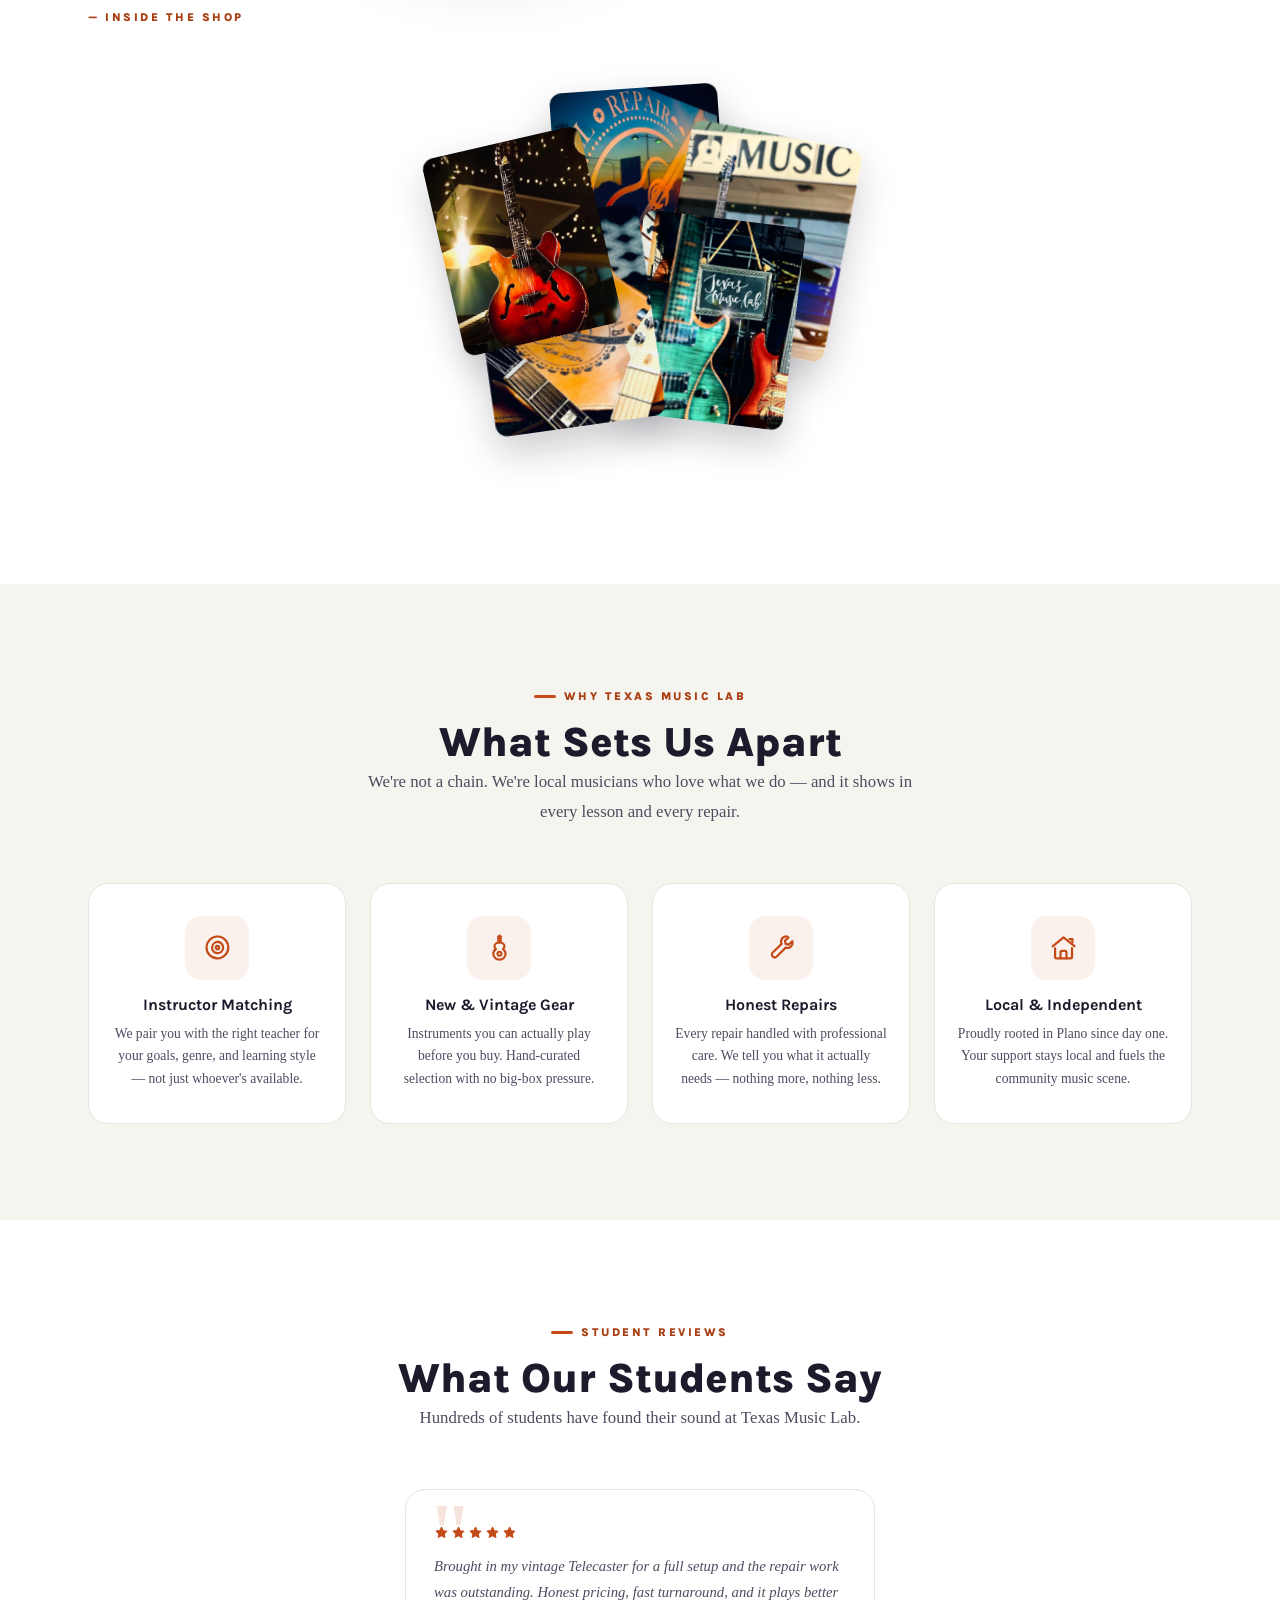
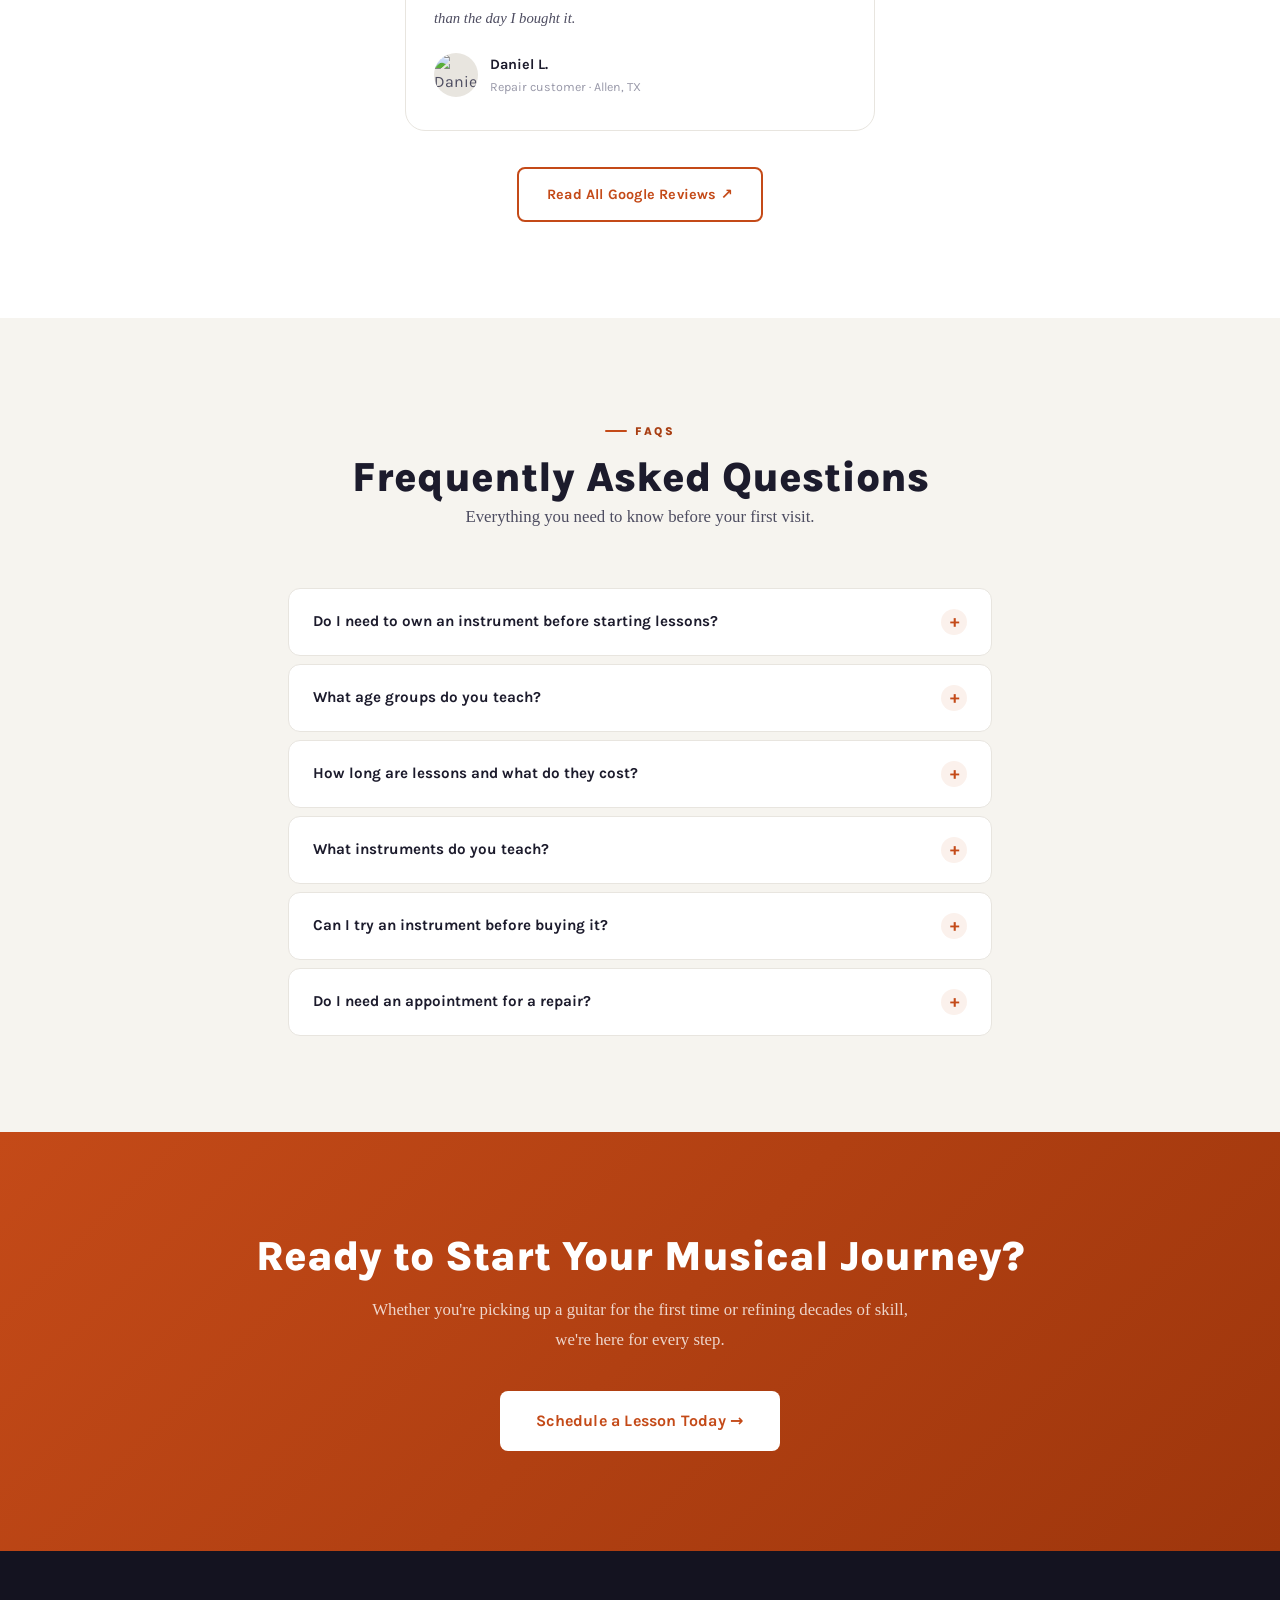
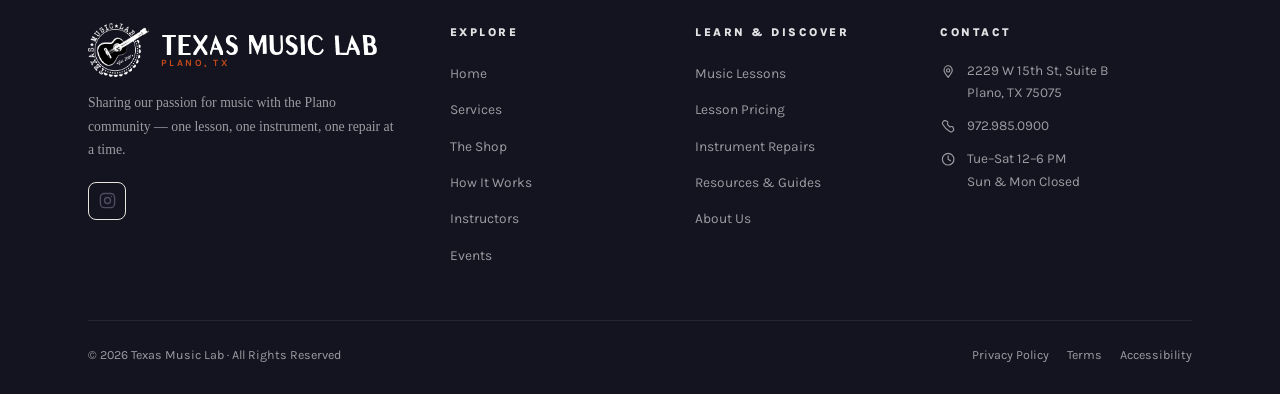
==== commit c8c47b77: "Remove the Student Stories page - every word of it was invented The page was fabricated end to end: " ====
--- a/index.html
+++ b/index.html
@@ -91,7 +91,6 @@
                     <a href="shop.html">Browse the Shop</a>
                     <a href="events.html">Events</a>
                     <a href="resources.html">Resources</a>
-                    <a href="student-stories.html">Student Stories</a>
                   </div>
                 </div>
               </div>
@@ -109,7 +108,6 @@
                     <p class="mega-head">The Shop</p>
                     <a href="about.html">Our Story</a>
                     <a href="instructors.html">Meet the Instructors</a>
-                    <a href="student-stories.html">Student Stories</a>
                   </div>
                   <div class="mega-col">
                     <p class="mega-head">How It Works</p>
@@ -150,7 +148,6 @@
   <a href="resources.html" class="mob-link" data-mob="res">Resources</a>
   <a href="about.html" class="mob-link" data-mob="about">About</a>
   <div class="mob-sub">
-    <a href="student-stories.html"><svg class="hd-icon" data-icon="star" viewBox="0 0 24 24" aria-hidden="true" fill="none" stroke="currentColor" stroke-width="1.7" stroke-linecap="round" stroke-linejoin="round"><path d="M12 3.6l2.6 5.4 5.9.8-4.3 4.1 1.1 5.9-5.3-2.9-5.2 2.8 1-5.8-4.3-4.2 5.9-.8z"/></svg> Student Stories</a>
   </div>
   <a href="contact.html" class="mob-link" data-mob="contact">Contact</a>
   <a href="contact.html" class="btn btn-orange btn-full mob-cta">Book a Lesson</a>
@@ -386,7 +383,6 @@
           <li><a href="services.html#pricing">Lesson Pricing</a></li>
           <li><a href="services.html#repairs">Instrument Repairs</a></li>
           <li><a href="resources.html">Resources &amp; Guides</a></li>
-          <li><a href="student-stories.html">Student Stories</a></li>
           <li><a href="about.html">About Us</a></li>
         </ul>
       </div>
